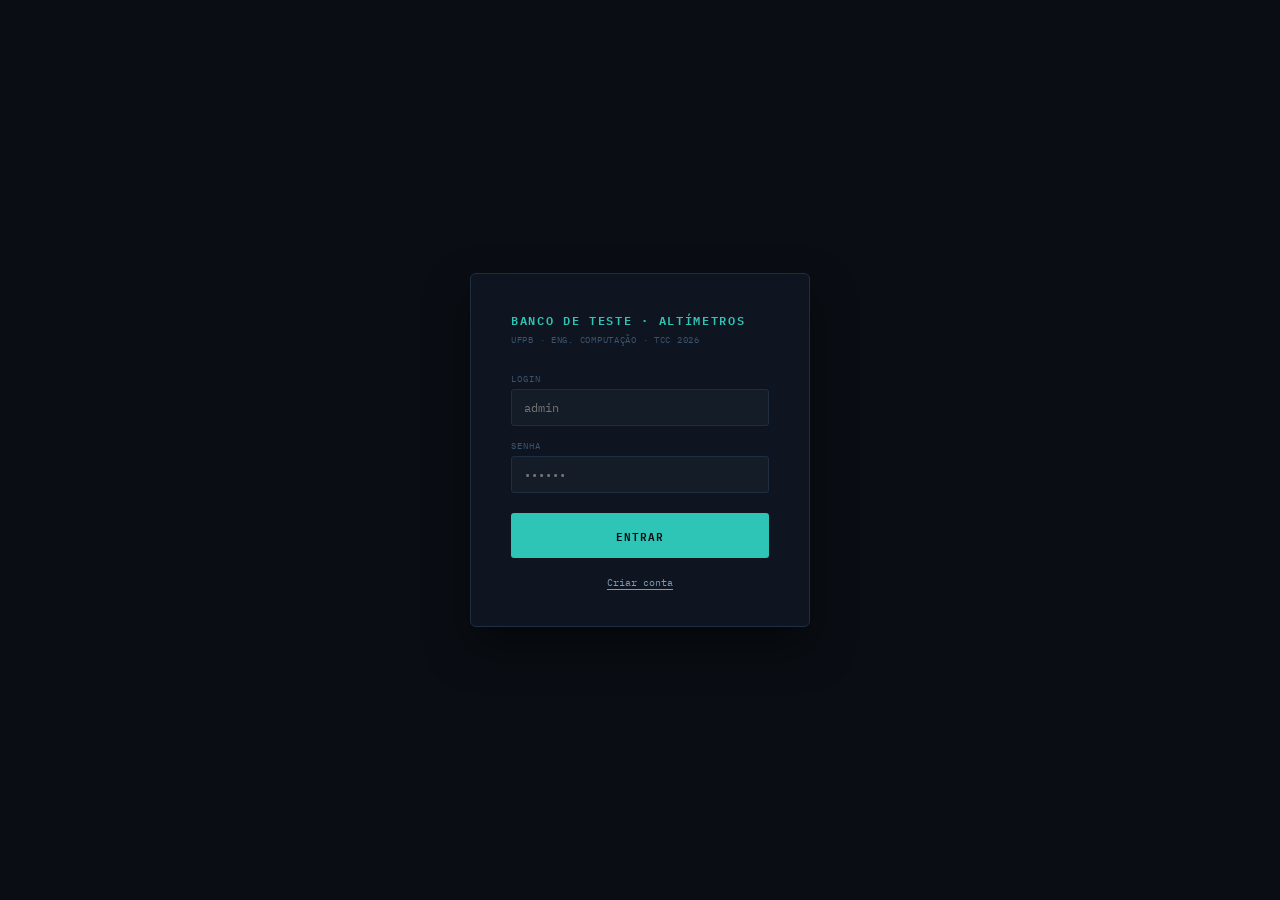
==== index.html @ 183536a8 "fix: ajustes de design no diagrama funcional" ====
<!DOCTYPE html>
<html lang="pt-BR">
<head>
<meta charset="UTF-8">
<meta name="viewport" content="width=device-width, initial-scale=1.0">
<title>Banco de Teste · Altímetros — UFPB TCC 2026</title>
<link href="https://fonts.googleapis.com/css2?family=IBM+Plex+Mono:wght@300;400;500;600&family=IBM+Plex+Sans:wght@300;400;500;600&display=swap" rel="stylesheet">
<link rel="stylesheet" href="css/app.css">
</head>
<body>

<div id="login-overlay" style="position:fixed;inset:0;z-index:9000;background:#0a0e14;display:flex;align-items:center;justify-content:center;">
  <div style="background:#0f1520;border:1px solid #1e2e42;border-radius:6px;padding:36px 40px;width:340px;box-shadow: 0 20px 40px rgba(0,0,0,0.5);">
    <div style="font-family:'IBM Plex Mono',monospace;font-size:12px;font-weight:600;letter-spacing:.14em;color:#2ec4b6;margin-bottom:4px;">BANCO DE TESTE · ALTÍMETROS</div>
    <div style="font-family:'IBM Plex Mono',monospace;font-size:9px;letter-spacing:.08em;color:#3a5470;margin-bottom:28px;">UFPB · ENG. COMPUTAÇÃO · TCC 2026</div>
    <div id="login-erro" style="display:none;background:rgba(230,57,70,.1);border:1px solid rgba(230,57,70,.4);border-radius:3px;padding:7px 10px;font-family:'IBM Plex Mono',monospace;font-size:10px;color:#e63946;margin-bottom:14px;"></div>
    <div style="margin-bottom:14px;">
      <label style="font-family:'IBM Plex Mono',monospace;font-size:9px;letter-spacing:.1em;color:#3a5470;text-transform:uppercase;display:block;margin-bottom:5px;">Login</label>
      <input id="login-input" type="text" placeholder="admin" style="width:100%;padding:10px 12px;background:#141c28;border:1px solid #1e2e42;border-radius:3px;color:#d4e3f0;font-family:'IBM Plex Mono',monospace;font-size:12px;outline:none;" onkeydown="if(event.key==='Enter')document.getElementById('senha-input').focus()">
    </div>
    <div style="margin-bottom:20px;">
      <label style="font-family:'IBM Plex Mono',monospace;font-size:9px;letter-spacing:.1em;color:#3a5470;text-transform:uppercase;display:block;margin-bottom:5px;">Senha</label>
      <input id="senha-input" type="password" placeholder="••••••" style="width:100%;padding:10px 12px;background:#141c28;border:1px solid #1e2e42;border-radius:3px;color:#d4e3f0;font-family:'IBM Plex Mono',monospace;font-size:12px;outline:none;" onkeydown="if(event.key==='Enter')fazerLogin()">
    </div>
    <button id="btn-login" onclick="typeof fazerLogin === 'function' && fazerLogin()" style="width:100%;padding:13px;background:#2ec4b6;border:none;border-radius:3px;color:#0a0e14;font-family:'IBM Plex Mono',monospace;font-size:11px;font-weight:600;letter-spacing:.1em;cursor:pointer;transition:transform .1s;">ENTRAR</button>
    <div style="margin-top:14px;text-align:center;">
      <span id="toggle-cad" onclick="toggleCadastro()" style="font-family:'IBM Plex Mono',monospace;font-size:10px;color:#7a9ab8;cursor:pointer;border-bottom:1px solid #7a9ab8;">Criar conta</span>
    </div>
    <div id="cadastro-extra" style="display:none;margin-top:16px;border-top:1px solid #1e2e42;padding-top:16px;">
      <label style="font-family:'IBM Plex Mono',monospace;font-size:9px;letter-spacing:.1em;color:#3a5470;text-transform:uppercase;display:block;margin-bottom:5px;">Nome completo</label>
      <input id="nome-input" type="text" placeholder="Seu nome" style="width:100%;padding:10px 12px;background:#141c28;border:1px solid #1e2e42;border-radius:3px;color:#d4e3f0;font-family:'IBM Plex Mono',monospace;font-size:12px;outline:none;">
    </div>
  </div>
</div>

<div id="topbar">
  <div class="tb-brand">
    <div class="title">BANCO DE TESTE · ALTÍMETROS</div>
    <div class="sub">UFPB · ENG. COMPUTAÇÃO · TCC 2026</div>
  </div>
  <div class="tb-stats">
    <div class="tb-stat"><span class="k">ALTITUDE</span><span class="v v-teal" id="h-alt">0.0 m</span></div>
    <div class="tb-stat"><span class="k">PRESSÃO</span><span class="v" id="h-pres">— hPa</span></div>
    <div class="tb-stat"><span class="k">P. REF.</span><span class="v" id="h-pref">— hPa</span></div>
    <div class="tb-stat"><span class="k">APOGEU MÁX.</span><span class="v v-amber" id="h-amax">0 m</span></div>
    <div class="tb-stat"><span class="k">TEMPO</span><span class="v" id="h-t">0.0 s</span></div>
    <div class="tb-stat"><span class="k">HARDWARE</span><span class="v" id="h-hw">—</span></div>
  </div>
  <div class="tb-right">
    <span id="user-label" style="font-family:var(--mono);font-size:11px;font-weight:500;color:var(--text1);"></span>
    <button onclick="typeof fazerLogout === 'function' && fazerLogout()" id="btn-logout" style="display:none;padding:4px 12px;background:transparent;border:1px solid var(--line2);border-radius:20px;color:var(--text2);font-family:var(--mono);font-size:10px;cursor:pointer;transition:all .2s;">Sair</button>
    <div class="conn-badge" id="cbadge"><div class="conn-dot"></div><span id="ctxt">OFFLINE</span></div>
    <div id="clock">--:--:--</div>
  </div>
</div>

<div class="tab-bar">
  <div class="tab active" id="tab-ensaio"    onclick="setTab('ensaio')">Ensaio</div>
  <div class="tab"        id="tab-historico" onclick="setTab('historico')">Histórico</div>
  <div class="tab"        id="tab-sistema"   onclick="setTab('sistema')">Sistema</div>
</div>

<div class="tab-pane active" id="pane-ensaio">
  <div id="app">

    <div class="panel">
      <div class="sec">
        <div class="stitle">Parâmetros do Ensaio</div>
        <div class="field-block">
          <label class="field-lbl" for="inp-nome">Nome do ensaio<span class="field-req">*</span></label>
          <input class="field-input" id="inp-nome" type="text" placeholder="Ex: Homologação Altímetro #001" maxlength="100">
        </div>
        <div class="field-block">
          <label class="field-lbl" for="inp-altimetro">Altímetro testado</label>
          <input class="field-input" id="inp-altimetro" type="text" placeholder="Ex: EasyMini SN-0042" maxlength="80">
        </div>
        <div class="field-block">
          <label class="field-lbl" for="inp-obs">Observações</label>
          <input class="field-input" id="inp-obs" type="text" placeholder="Ex: temperatura 28°C" maxlength="200">
        </div>
        <div class="param-block">
          <div class="param-head">
            <span class="nm">APOGEU ALVO</span>
            <span><span class="param-num" id="r-ap">700</span><span class="param-unit">m</span></span>
          </div>
          <input type="range" id="sl-ap" class="rc" min="100" max="2000" step="50" value="700" oninput="setApogeu(+this.value)">
          <div class="range-marks"><span>100 m</span><span>1000 m</span><span>2000 m</span></div>
        </div>
        <div class="param-block">
          <div class="param-head">
            <span class="nm">TEMPO DE SUBIDA</span>
            <span><span class="param-num g" id="r-ts">20</span><span class="param-unit">s</span></span>
          </div>
          <input type="range" id="sl-ts" class="rg" min="5" max="60" step="1" value="20" oninput="setTSubida(+this.value)">
          <div class="range-marks"><span>5 s</span><span>30 s</span><span>60 s</span></div>
        </div>
        <div class="param-block" style="margin-bottom:0">
          <div class="param-head">
            <span class="nm">POTÊNCIA DA BOMBA</span>
            <span><span class="param-num o" id="r-pot">50</span><span class="param-unit">%</span></span>
          </div>
          <input type="range" id="sl-pot" class="ra" min="0" max="100" step="5" value="50" oninput="setPotencia(+this.value)">
          <div class="range-marks"><span>0%</span><span>50% nom.</span><span>100%</span></div>
          <div class="pwm-row">
            <span class="pwm-label">PWM</span>
            <span class="pwm-val" id="r-pwm">200 · NOMINAL</span>
          </div>
        </div>
        <div class="valve-note">
          <div class="vn-hd">VÁLVULA FÍSICA — AJUSTE DE VELOCIDADE</div>
          <div class="vn-row"><span class="vna">+ Aberta</span><span class="vne">subida mais rápida</span></div>
          <div class="vn-row"><span class="vna">− Fechada</span><span class="vne">subida mais lenta</span></div>
        </div>
        <div class="ig">
          <div class="ic"><div class="k">REF. FOGUETE</div><div class="v c" id="i-ref">700 m / 18 s</div></div>
          <div class="ic"><div class="k">VEL. ESTIMADA</div><div class="v c" id="i-vel">35.0 m/s</div></div>
          <div class="ic"><div class="k">DEAD ZONE</div><div class="v">PWM ≤ 150</div></div>
          <div class="ic"><div class="k">PORTA</div><div class="v">/dev/ttyACM0</div></div>
        </div>
      </div>
      <div class="sec">
        <div class="stitle">Controle</div>
        <button class="btn-go" id="btn-go" onclick="cmdIniciar()"><span>INICIAR ENSAIO</span></button>
        <button class="btn-abort" onclick="cmdParar()">ABORTAR</button>
        <div class="fbadge f-idle" id="fbadge"><div class="fdot"></div><span id="ftxt">AGUARDANDO</span></div>
      </div>
      <div class="sec grow">
        <div class="stitle">Resultado do Ensaio</div>
        <div class="result-area">
          <div id="result-body">
            <div class="r-row"><span class="rk">Nenhum ensaio realizado.</span><span></span></div>
          </div>
          <button class="btn-csv"    id="btn-csv"    onclick="exportCSV()">↓ EXPORTAR CSV</button>
          <button class="btn-salvar" id="btn-salvar" onclick="salvarNoBanco()">↑ SALVAR NO BANCO</button>
          <div class="salvo-badge"   id="salvo-badge">✓ SALVO NO BANCO</div>
        </div>
      </div>
    </div>

    <div class="panel">
      <div class="center-top">
        <div class="altimeter-row">
          <svg width="112" height="112" viewBox="0 0 116 116" style="flex-shrink:0">
            <defs>
              <filter id="gc"><feGaussianBlur stdDeviation="2" result="b"/><feMerge><feMergeNode in="b"/><feMergeNode in="SourceGraphic"/></feMerge></filter>
              <filter id="ga"><feGaussianBlur stdDeviation="1.5" result="b"/><feMerge><feMergeNode in="b"/><feMergeNode in="SourceGraphic"/></feMerge></filter>
            </defs>
            <circle cx="58" cy="58" r="56" fill="#0a0e14" stroke="#1e2e42" stroke-width="1.5"/>
            <circle cx="58" cy="58" r="42" fill="none" stroke="#1e2e42" stroke-width="8" stroke-dasharray="220 38" stroke-dashoffset="38" transform="rotate(135 58 58)"/>
            <circle cx="58" cy="58" r="42" fill="none" stroke="var(--teal)" stroke-width="3" stroke-dasharray="0 258" stroke-dashoffset="38" transform="rotate(135 58 58)" id="alt-arc" filter="url(#gc)" style="transition:stroke-dasharray .5s ease"/>
            <line id="alt-needle" x1="58" y1="58" x2="58" y2="20" stroke="var(--amber)" stroke-width="2.2" stroke-linecap="round" filter="url(#ga)" transform="rotate(-135 58 58)" style="transition:transform .5s ease"/>
            <circle cx="58" cy="58" r="4" fill="var(--amber)" filter="url(#ga)"/>
            <text x="58" y="73" text-anchor="middle" font-family="'IBM Plex Mono',monospace" font-size="6" fill="var(--text2)" letter-spacing="1">ALT · m</text>
          </svg>
          <div class="live-readings">
            <div class="live-big"><span id="live-alt">0</span><span class="lu">m</span></div>
            <div class="live-sub">
              <div class="li"><div class="lik">PRESSÃO</div><div class="liv" id="live-pres">— hPa</div></div>
              <div class="li"><div class="lik">TEMPO</div><div class="liv" id="live-t">0.0 s</div></div>
              <div class="li"><div class="lik">VEL. INST.</div><div class="liv" id="live-vel">— m/s</div></div>
              <div class="li"><div class="lik">APOGEU MÁX.</div><div class="liv" style="color:var(--amber)" id="live-amax">0 m</div></div>
            </div>
            <div class="alt-bar">
              <div class="alt-bar-track"><div class="alt-bar-fill" id="alt-fill" style="width:0%"></div></div>
              <div class="alt-bar-labels"><span>0 m</span><span id="bar-alvo">— m</span></div>
            </div>
          </div>
        </div>
      </div>
      <div class="charts-area">
        <div class="chart-block">
          <div class="chart-block-hdr">
            <span class="chart-block-title">Altitude</span>
            <span class="chart-block-unit" style="color:var(--teal)">m</span>
          </div>
          <div class="chart-axes">
            <div class="axis-y" id="ay-alt"><span id="ay-alt-max">—</span><span id="ay-alt-mid">—</span><span>0</span></div>
            <div class="axis-x-wrap">
              <svg class="chart-svg" id="svg-alt" viewBox="0 0 700 80" preserveAspectRatio="none">
                <defs><linearGradient id="gr-alt" x1="0" y1="0" x2="0" y2="1"><stop offset="0%" stop-color="rgba(46,196,182,.25)"/><stop offset="100%" stop-color="rgba(46,196,182,0)"/></linearGradient></defs>
                <line x1="0" y1="40" x2="700" y2="40" stroke="#1e2e42" stroke-width="1"/>
                <polyline id="ref-line" fill="none" stroke="var(--amber)" stroke-width="1" stroke-dasharray="4 3" opacity=".5" points=""/>
                <polyline id="real-fill" fill="url(#gr-alt)" stroke="none" points=""/>
                <polyline id="real-line" fill="none" stroke="var(--teal)" stroke-width="2" points=""/>
                <g id="ap-rocket" transform="translate(-40,-40)" style="filter:drop-shadow(0 0 4px rgba(244,162,97,.6))">
                  <path d="M0,-9 C3,-9 5,-6 5,-2 L5,4 L0,7 L-5,4 L-5,-2 C-5,-6 -3,-9 0,-9 Z" fill="#f4a261"/>
                  <path d="M0,-9 L2.5,-5 L-2.5,-5 Z" fill="white" opacity=".75"/>
                  <path d="M5,1 L8,6 L5,5 Z" fill="#f4a261" opacity=".7"/>
                  <path d="M-5,1 L-8,6 L-5,5 Z" fill="#f4a261" opacity=".7"/>
                  <g id="rk-flame"><path d="M-2,7 Q0,13 2,7 Q0.5,10 0,12 Q-0.5,10 -2,7 Z" fill="#e63946"><animate attributeName="opacity" values="1;.3;1" dur=".28s" repeatCount="indefinite"/></path></g>
                </g>
              </svg>
              <div class="axis-x" id="ax-alt"><span>0s</span><span id="ax-alt-mid">—</span><span id="ax-alt-max">—</span></div>
            </div>
          </div>
        </div>
        <div class="chart-block">
          <div class="chart-block-hdr">
            <span class="chart-block-title">Velocidade</span>
            <span class="chart-block-unit" style="color:var(--green)">m/s</span>
          </div>
          <div class="chart-axes">
            <div class="axis-y" id="ay-vel"><span id="ay-vel-max">—</span><span id="ay-vel-mid">—</span><span>0</span></div>
            <div class="axis-x-wrap">
              <svg class="chart-svg" id="svg-vel" viewBox="0 0 700 80" preserveAspectRatio="none">
                <defs><linearGradient id="gr-vel" x1="0" y1="0" x2="0" y2="1"><stop offset="0%" stop-color="rgba(61,220,132,.2)"/><stop offset="100%" stop-color="rgba(61,220,132,0)"/></linearGradient></defs>
                <line x1="0" y1="40" x2="700" y2="40" stroke="#1e2e42" stroke-width="1"/>
                <polyline id="vel-fill" fill="url(#gr-vel)" stroke="none" points=""/>
                <polyline id="vel-line" fill="none" stroke="var(--green)" stroke-width="2" points=""/>
              </svg>
              <div class="axis-x" id="ax-vel"><span>0s</span><span id="ax-vel-mid">—</span><span id="ax-vel-max">—</span></div>
            </div>
          </div>
        </div>
        <div class="chart-block">
          <div class="chart-block-hdr">
            <span class="chart-block-title">Pressão</span>
            <span class="chart-block-unit" style="color:var(--violet)">hPa</span>
          </div>
          <div class="chart-axes">
            <div class="axis-y" id="ay-pres"><span id="ay-pres-max">—</span><span id="ay-pres-mid">—</span><span id="ay-pres-min">—</span></div>
            <div class="axis-x-wrap">
              <svg class="chart-svg" id="svg-pres" viewBox="0 0 700 80" preserveAspectRatio="none">
                <defs><linearGradient id="gr-pres" x1="0" y1="0" x2="0" y2="1"><stop offset="0%" stop-color="rgba(123,108,246,.2)"/><stop offset="100%" stop-color="rgba(123,108,246,0)"/></linearGradient></defs>
                <line x1="0" y1="40" x2="700" y2="40" stroke="#1e2e42" stroke-width="1"/>
                <polyline id="pres-fill" fill="url(#gr-pres)" stroke="none" points=""/>
                <polyline id="pres-line" fill="none" stroke="var(--violet)" stroke-width="2" points=""/>
              </svg>
              <div class="axis-x" id="ax-pres"><span>0s</span><span id="ax-pres-mid">—</span><span id="ax-pres-max">—</span></div>
            </div>
          </div>
        </div>
      </div>
    </div>

    <div class="panel">
      <div class="sec">
        <div class="stitle">Telemetria</div>
        <div class="gauge-grid">
          <div class="gcard"><div class="gk">ALT. ATUAL</div><div class="gv" style="color:var(--teal)" id="g-alt">0 m</div><div class="gb"><div class="gf" id="gf-alt" style="width:0%;background:var(--teal)"></div></div></div>
          <div class="gcard"><div class="gk">ALT. MÁX.</div><div class="gv" style="color:var(--amber)" id="g-amax">0 m</div><div class="gb"><div class="gf" id="gf-amax" style="width:0%;background:var(--amber)"></div></div></div>
          <div class="gcard"><div class="gk">PRESSÃO</div><div class="gv" id="g-pres" style="font-size:14px;color:var(--violet)">— hPa</div><div class="gb"><div class="gf" id="gf-pres" style="width:100%;background:var(--violet)"></div></div></div>
          <div class="gcard"><div class="gk">POTÊNCIA</div><div class="gv" style="color:var(--amber)" id="g-pot">50%</div><div class="gb"><div class="gf" id="gf-pot" style="width:50%;background:var(--amber)"></div></div></div>
        </div>
      </div>
      <div class="sec grow">
        <div class="stitle">Log do Sistema</div>
        <div class="log-scroll"><div id="log-body"></div></div>
      </div>
    </div>

  </div>
</div>
<div class="tab-pane" id="pane-historico">
  <div class="hist-layout">
    <div class="hist-list">
      <div class="sec" style="flex-shrink:0;display:flex;align-items:center;justify-content:space-between;padding:12px 14px;">
        <div class="stitle" style="margin:0;">Ensaios Realizados</div>
        <button class="btn-reload" onclick="typeof histCarregar === 'function' && histCarregar()">↻ Atualizar</button>
      </div>
      <div class="hist-scroll" id="hist-lista">
        <div class="hist-loading">Carregando...</div>
      </div>
    </div>
    <div class="hist-detail" id="hist-detalhe">
      <div class="hist-empty">← Selecione um ensaio</div>
    </div>
  </div>
</div>
<div class="tab-pane" id="pane-sistema">

  <div style="padding:16px 24px; border-bottom:1px solid var(--line); background:var(--bg1); display:flex; gap:16px; flex-wrap:wrap; align-items:center; flex-shrink:0; z-index:10; box-shadow: 0 4px 12px rgba(0,0,0,0.2);">
    <span style="font-family:var(--mono); font-size:11px; font-weight:600; letter-spacing:0.12em; color:var(--text2); margin-right:8px;">STATUS DO SISTEMA</span>
    <div class="sys-badge" id="sb-arduino"><span class="sys-dot"></span>ARDUINO UNO</div>
    <div class="sys-badge" id="sb-bomba"><span class="sys-dot"></span>BOMBA DC</div>
    <div class="sys-badge" id="sb-valvula"><span class="sys-dot"></span>SOLENOIDE</div>
    <div class="sys-badge" id="sb-bmp"><span class="sys-dot"></span>BMP180</div>
    <div class="sys-badge" id="sb-rele"><span class="sys-dot"></span>MÓDULO RELÉ</div>

    <div style="margin-left:auto; display:flex; gap:16px;">
      <div style="background:var(--bg2); border:1px solid var(--line); border-radius:6px; padding:8px 16px; text-align:center;">
        <div style="font-family:var(--mono); font-size:9px; letter-spacing:0.1em; color:var(--text2); margin-bottom:4px;">ALTITUDE CÂMARA</div>
        <div id="sys-alt-txt" style="font-family:var(--mono); font-size:24px; font-weight:600; color:var(--teal); line-height:1;">0 <span style="font-size:12px; color:var(--text2);">m</span></div>
      </div>
      <div style="background:var(--bg2); border:1px solid var(--line); border-radius:6px; padding:8px 24px; text-align:center; min-width:200px;">
        <div style="font-family:var(--mono); font-size:9px; letter-spacing:0.1em; color:var(--text2); margin-bottom:4px;">FASE DE TESTE</div>
        <div id="sys-fase-txt" style="font-family:var(--mono); font-size:16px; font-weight:600; letter-spacing:0.1em; color:var(--text2); line-height:1.2;">AGUARDANDO</div>
      </div>
    </div>
  </div>

  <div style="flex:1; position:relative; overflow:auto; background-color:var(--bg0); background-image: radial-gradient(var(--line) 1px, transparent 1px); background-size: 24px 24px; display:flex; align-items:center; justify-content:center; min-height: 640px;">

    <style>
      .hw-box {
        position:absolute;
        background:rgba(20, 28, 40, 0.9);
        backdrop-filter: blur(8px);
        border:1px solid var(--text2);
        border-radius:8px; padding:16px;
        transition:border-color 0.3s, box-shadow 0.3s, transform 0.2s;
        z-index:2; display:flex; flex-direction:column; align-items:center; justify-content:center; text-align:center;
      }
      .hw-box:hover { transform: translateY(-2px); z-index:10; box-shadow: 0 12px 28px rgba(0,0,0,0.5); }
      .hw-title { font-family:var(--mono); font-size:11px; letter-spacing:0.12em; font-weight:600; margin-bottom:8px; color:var(--text1); text-transform:uppercase; }
      .hw-sub { font-family:var(--mono); font-size:10px; color:var(--text2); margin-top:6px; }

      .wire { fill:none; stroke-width:3; stroke-linejoin:round; stroke-linecap:round; transition: stroke 0.3s, filter 0.3s, stroke-width 0.3s; }
      .wire-label { position:absolute; transform:translate(-50%, -50%); background:var(--bg1); border:1px solid var(--line2); padding:4px 10px; border-radius:12px; font-family:var(--mono); font-size:9px; font-weight:600; letter-spacing:0.1em; color:var(--text2); z-index:3; transition: all 0.3s; }

      @keyframes flowDash { to { stroke-dashoffset: -24; } }
      .flow-air { stroke: var(--teal); stroke-dasharray: 8 6; opacity: 0.35; }
      .flow-air.active { animation: flowDash 0.5s linear infinite; stroke-width: 4; opacity: 1; filter: drop-shadow(0 0 6px var(--teal)); }
      .flow-air.active + .wire-label { color: var(--teal); border-color: var(--teal); box-shadow: 0 0 10px rgba(46,196,182,0.3); }

      .flow-pwm { stroke: var(--amber); stroke-dasharray: 6 6; opacity: 0.35; }
      .flow-pwm.active { animation: flowDash 0.3s linear infinite; stroke-width: 4; opacity: 1; filter: drop-shadow(0 0 6px var(--amber)); }
      .flow-pwm.active + .wire-label { color: var(--amber); border-color: var(--amber); box-shadow: 0 0 10px rgba(244,162,97,0.3); }

      .flow-signal { stroke: var(--red); stroke-dasharray: 10 6; opacity: 0.35; }
      .flow-signal.active { stroke-width: 4; opacity: 1; filter: drop-shadow(0 0 6px var(--red)); }
      .flow-signal.active + .wire-label { color: var(--red); border-color: var(--red); box-shadow: 0 0 10px rgba(230,57,70,0.3); }

      .flow-i2c { stroke: var(--teal); stroke-dasharray: 3 6; opacity: 0.5; }
      .flow-i2c.active { animation: flowDash 1s linear infinite; opacity: 1; filter: drop-shadow(0 0 4px rgba(46,196,182,0.6)); }

      .flow-power { stroke: var(--violet); opacity: 0.4; }
      .flow-power.active { opacity: 1; filter: drop-shadow(0 0 8px var(--violet)); stroke-width: 3.5; }
      .flow-power.active + .wire-label { color: var(--text0); border-color: var(--violet); background: rgba(123,108,246,0.15); }

      .flow-5v { stroke: #e63946; stroke-dasharray: 4 4; opacity: 0.6; }
      .flow-5v.active { opacity: 1; filter: drop-shadow(0 0 6px rgba(230,57,70,0.8)); }

      .flow-usb { stroke: #7a9ab8; stroke-dasharray: 6 4; opacity: 0.6; }
      .flow-usb.active { animation: flowDash 1s linear infinite; opacity: 1; filter: drop-shadow(0 0 6px rgba(122,154,184,0.6)); }
    </style>

    <div style="width: 1024px; height: 640px; position:relative; flex-shrink:0;">

      <svg style="position:absolute; inset:0; width:100%; height:100%; z-index:1;" viewBox="0 0 1024 640">

        <path class="wire flow-air" id="wire-ar-bomba-vreg" d="M 220 115 L 420 115"/>
        <path class="wire flow-air" id="wire-ar-vreg-camara" d="M 560 115 L 740 115"/>
        <path class="wire flow-air" id="wire-ar-sol-camara" d="M 860 260 L 860 460" style="stroke:var(--red); stroke-dasharray:8 6; opacity:0.4;"/>

        <path class="wire flow-usb active" id="wire-usb" d="M 220 340 L 280 340"/>
        <path class="wire flow-i2c active" id="wire-i2c" d="M 740 220 L 460 220"/>
        <path class="wire flow-signal active" id="wire-ard-ms-ctrl" d="M 460 340 L 520 340" style="stroke:var(--text1);"/>
        <path class="wire flow-signal" id="wire-digital" d="M 370 400 L 370 460"/>

        <path class="wire flow-pwm" id="wire-pwm" d="M 600 280 L 600 190 L 130 190 L 130 170"/>

        <path class="wire flow-5v active" id="wire-5v-ard" d="M 430 400 L 430 430 L 580 430 L 580 400 M 430 430 L 320 430 L 320 460"/>

        <path class="wire flow-power active" id="wire-12v-ms" d="M 220 530 L 660 530 L 660 400"/>
        <path class="wire flow-power active" id="wire-12v-rele" d="M 220 500 L 280 500"/>
        <path class="wire flow-power" id="wire-12v-sol" d="M 460 515 L 740 515" style="stroke:var(--violet); opacity:0.4;"/>

      </svg>

      <div class="wire-label" style="left: 320px; top: 115px;">AR (VÁCUO)</div>
      <div class="wire-label" style="left: 650px; top: 115px;">AR (VÁCUO)</div>
      <div class="wire-label" style="left: 860px; top: 360px; color:var(--red); border-color:var(--red);">ESCAPE (ATM)</div>

      <div class="wire-label" style="left: 250px; top: 340px; color:#7a9ab8; border-color:#7a9ab8;">USB (TELEMETRIA)</div>
      <div class="wire-label" style="left: 600px; top: 220px; color:var(--teal); border-color:var(--teal);">I2C (SDA/SCL)</div>
      <div class="wire-label" style="left: 490px; top: 340px; color:var(--text1); border-color:var(--text1);">CTRL MS</div>
      <div class="wire-label" style="left: 370px; top: 430px; color:var(--red); border-color:var(--red);">PINO 2 (SINAL)</div>

      <div class="wire-label" style="left: 365px; top: 190px; color:var(--amber); border-color:var(--amber);">PWM (M1)</div>

      <div class="wire-label" style="left: 450px; top: 430px; color:#e63946; border-color:#e63946;">5V (LÓGICA)</div>
      <div class="wire-label" style="left: 440px; top: 530px; color:var(--violet); border-color:var(--violet);">12V (FORÇA MS)</div>
      <div class="wire-label" style="left: 250px; top: 500px; color:var(--violet); border-color:var(--violet);">12V</div>
      <div class="wire-label" style="left: 600px; top: 515px; color:var(--violet); border-color:var(--violet);">12V CHAVEADO</div>

      <div class="hw-box" id="hw-pc" style="left:40px; top:280px; width:180px; height:120px; border-color:#7a9ab8;">
        <div class="hw-title" style="color:#7a9ab8; font-size:12px;">ESTAÇÃO DE CONTROLE</div>
        <svg viewBox="0 0 24 24" style="width:40px; height:40px; fill:none; stroke:#7a9ab8; stroke-width:1.5; stroke-linecap:round; stroke-linejoin:round; margin:6px 0;">
          <rect x="2" y="3" width="20" height="14" rx="2" ry="2"></rect>
          <line x1="8" y1="21" x2="16" y2="21"></line>
          <line x1="12" y1="17" x2="12" y2="21"></line>
        </svg>
        <div class="hw-sub" style="color:var(--text1);">Script Python</div>
      </div>

      <div class="hw-box" id="hw-bomba" style="left:40px; top:60px; width:180px; height:110px;">
        <div class="hw-title">BOMBA DE VÁCUO</div>
        <svg viewBox="0 0 50 50" style="width:48px; height:48px; margin-bottom:4px;">
          <circle cx="25" cy="25" r="23" fill="var(--bg0)" stroke="var(--text2)" stroke-width="2"/>
          <g id="helice" style="transform-origin:25px 25px;">
            <line x1="25" y1="8" x2="25" y2="25" stroke="var(--text1)" stroke-width="4" stroke-linecap="round"/>
            <line x1="10" y1="33" x2="25" y2="25" stroke="var(--text1)" stroke-width="4" stroke-linecap="round"/>
            <line x1="40" y1="33" x2="25" y2="25" stroke="var(--text1)" stroke-width="4" stroke-linecap="round"/>
          </g>
          <circle cx="25" cy="25" r="4" fill="var(--text1)" />
        </svg>
        <div class="hw-sub">Motor DC 12V</div>
      </div>

      <div class="hw-box" style="left:420px; top:85px; width:140px; height:60px; padding:10px; border-radius:30px; box-shadow: 0 4px 10px rgba(0,0,0,0.3);">
        <div class="hw-title" style="margin:0; font-size:11px;">VÁLV. AGULHA</div>
        <div class="hw-sub" style="margin-top:2px;">Restritor de Fluxo</div>
      </div>

      <div class="hw-box" id="hw-camara" style="left:740px; top:60px; width:240px; height:200px; border-color:var(--teal); justify-content: flex-start; padding-top:24px;">
        <div class="hw-title" style="color:var(--teal); font-size:13px;">CÂMARA DE PRESSÃO</div>
        <div style="width:190px; height:50px; border:1px dashed rgba(46,196,182,.4); border-radius:6px; display:flex; align-items:center; justify-content:center; margin: 16px 0;">
          <span style="font-family:var(--mono); font-size:10px; letter-spacing: 0.1em; color:rgba(46,196,182,.6);">AMBIENTE SIMULADO</span>
        </div>
        <div class="hw-box" id="hw-bmp" style="position:absolute; bottom:16px; left:20px; padding:10px 14px; border-color:var(--teal); width:auto; border-radius:6px; box-shadow:none;">
          <div style="font-family:var(--mono); font-size:12px; color:var(--text0); font-weight:600; letter-spacing: 0.1em;">BMP180</div>
          <div class="hw-sub">Afixado na tampa</div>
        </div>
      </div>

      <div class="hw-box" id="hw-ard" style="left:280px; top:280px; width:180px; height:120px; border-color:var(--green);">
        <div class="hw-title" style="color:var(--green); font-size:12px;">ARDUINO UNO</div>
        <div style="display:flex; gap:12px; align-items:center; margin:10px 0;">
          <div style="width:40px; height:30px; background:var(--bg0); border:1px solid var(--line2); border-radius:4px; display:flex; align-items:center; justify-content:center;">
            <div style="width:20px; height:12px; background:var(--line2); border-radius:2px;"></div>
          </div>
          <div style="display:flex; flex-direction:column; gap:6px;">
            <div style="display:flex; gap:6px;">
              <div id="ard-led-pwr" style="width:8px; height:8px; border-radius:50%; background:#2a9d5c; box-shadow: 0 0 6px #2a9d5c;"></div>
              <div id="ard-led-13"  style="width:8px; height:8px; border-radius:50%; background:var(--line2);"></div>
            </div>
            <div style="width:45px; height:5px; background:var(--line2); border-radius:2px;"></div>
            <div style="width:25px; height:5px; background:var(--line2); border-radius:2px;"></div>
          </div>
        </div>
        <div class="hw-sub">Cérebro Lógico (ATmega328P)</div>
      </div>

      <div class="hw-box" id="hw-ms" style="left:520px; top:280px; width:160px; height:120px; border-color:var(--amber);">
        <div class="hw-title" style="color:var(--amber); font-size:12px;">MOTOR SHIELD</div>
        <div style="display:grid; grid-template-columns:1fr 1fr; gap:8px; margin:10px 0;">
          <div style="background:var(--bg0); border:1px solid var(--line2); border-radius:4px; height:26px; display:flex; align-items:center; justify-content:center;">
            <span style="font-family:var(--mono); font-size:10px; font-weight:600; color:var(--amber);">M1</span>
          </div>
          <div style="background:var(--bg0); border:1px solid var(--line2); border-radius:4px; height:26px; display:flex; align-items:center; justify-content:center;">
            <span style="font-family:var(--mono); font-size:10px; color:var(--text2);">M2</span>
          </div>
        </div>
        <div class="hw-sub">AFMotor (Encaixado)</div>
      </div>

      <div class="hw-box" id="hw-fonte" style="left:40px; top:460px; width:180px; height:110px; border-color:var(--violet);">
        <div class="hw-title" style="color:var(--violet);">FONTE CHAVEADA</div>
        <div style="font-family:var(--mono); font-size:38px; font-weight:600; color:var(--violet); line-height:1; margin:8px 0;">12V</div>
        <div class="hw-sub" style="color:var(--text1);">Potência e GND Comum</div>
      </div>

      <div class="hw-box" id="hw-rele" style="left:280px; top:460px; width:180px; height:110px;">
        <div class="hw-title" style="color:var(--red);">MÓDULO RELÉ</div>
        <div style="display:flex; gap:12px; align-items:center; margin:12px 0;">
          <div style="width:44px; height:28px; background:var(--bg0); border:1px solid var(--line2); border-radius:4px;"></div>
          <div style="display:flex; flex-direction:column; gap:6px;">
            <div style="width:30px; height:6px; background:var(--line2); border-radius:2px;"></div>
            <div id="rele-contato" style="width:30px; height:6px; background:var(--line2); border-radius:2px; transition:background .3s;"></div>
          </div>
        </div>
        <div class="hw-sub">Sinal Active-Low</div>
      </div>

      <div class="hw-box" id="hw-vsol" style="left:740px; top:460px; width:240px; height:110px;">
        <div class="hw-title" style="color:var(--red);">VÁLVULA SOLENOIDE</div>
        <div style="display:flex; gap:12px; align-items:center; margin:10px 0;">
          <div style="width:66px; height:54px; background:var(--bg0); border:1px solid var(--line2); border-radius:6px; display:flex; flex-direction:column; justify-content:space-around; padding:8px;">
            <div style="height:3px; background:var(--line2); border-radius:2px;"></div>
            <div style="height:3px; background:var(--line2); border-radius:2px;"></div>
            <div style="height:3px; background:var(--line2); border-radius:2px;"></div>
          </div>
          <div id="vsol-embolo" style="width:36px; height:22px; background:var(--line2); border:1px solid var(--text2); border-radius:3px; transition:transform .3s, background .3s;"></div>
        </div>
        <div class="hw-sub">Normalmente Fechada (NF)</div>
      </div>

    </div>
  </div>

  <div style="border-top:1px solid var(--line);background:var(--bg1);padding:14px 28px;display:flex;gap:24px;flex-wrap:wrap;flex-shrink:0;align-items:center;">
    <span style="font-family:var(--mono);font-size:11px;font-weight:600;letter-spacing:.1em;color:var(--text1);">SINALIZAÇÃO DA PLANTA</span>

    <span style="display:flex;align-items:center;gap:8px;font-family:var(--mono);font-size:10px;color:var(--text2);">
      <span style="display:inline-block;width:24px;height:4px;background:var(--teal);border-radius:2px;"></span> Fluxo de Ar (Vácuo)
    </span>
    <span style="display:flex;align-items:center;gap:8px;font-family:var(--mono);font-size:10px;color:var(--text2);">
      <span style="display:inline-block;width:24px;height:3px;background:repeating-linear-gradient(to right,var(--amber) 0,var(--amber) 4px,transparent 4px,transparent 8px);"></span> Sinal PWM
    </span>
    <span style="display:flex;align-items:center;gap:8px;font-family:var(--mono);font-size:10px;color:var(--text2);">
      <span style="display:inline-block;width:24px;height:3px;background:repeating-linear-gradient(to right,var(--red) 0,var(--red) 5px,transparent 5px,transparent 9px);"></span> Digital Lógico
    </span>
    <span style="display:flex;align-items:center;gap:8px;font-family:var(--mono);font-size:10px;color:var(--text2);">
      <span style="display:inline-block;width:24px;height:3px;background:var(--violet);opacity:.8;"></span> Energia 12V
    </span>
    <span style="display:flex;align-items:center;gap:8px;font-family:var(--mono);font-size:10px;color:var(--text2);">
      <span style="display:inline-block;width:24px;height:3px;background:repeating-linear-gradient(to right,#e63946 0,#e63946 4px,transparent 4px,transparent 8px);opacity:.8;"></span> Saída 5V Arduino
    </span>

    <span style="margin-left:auto;font-family:var(--mono);font-size:10px;color:var(--text2); letter-spacing: 0.1em;">TCC ENGENHARIA DE COMPUTAÇÃO 2026</span>
  </div>
</div>
<div id="toast"></div>

<script src="js/state.js"></script>
<script src="js/ws.js"></script>
<script src="js/charts.js"></script>
<script src="js/historico.js"></script>
<script src="js/sistema.js"></script>
<script src="js/auth.js"></script>
<script>
  // Script de inicialização local
  function setTab(nome) {
    document.querySelectorAll('.tab').forEach(t => t.classList.remove('active'));
    document.querySelectorAll('.tab-pane').forEach(p => p.classList.remove('active'));
    document.getElementById('tab-' + nome).classList.add('active');
    document.getElementById('pane-' + nome).classList.add('active');
    if (nome === 'historico' && typeof histCarregar === 'function') histCarregar();
  }

  window.addEventListener('DOMContentLoaded', () => {
    if(typeof setApogeu === 'function') {
      setApogeu(700); setTSubida(20); setPotencia(50);
      document.getElementById('sl-ap').style.setProperty('--f',((700-100)/(2000-100)*100).toFixed(1)+'%');
      if (typeof drawRef === 'function') drawRef();

      // Chamamos as funções do módulo sistema.js
      if (typeof atualizarDiagrama === 'function') atualizarDiagrama('idle');
      if (typeof addLog === 'function') {
        addLog('Interface inicializada.','ok');
        addLog('Conectando ao backend em produção...','warn');
      }
      if (typeof connectWS === 'function') connectWS();
    }
  });
</script>
</body>
</html>
---- css/app.css ----
/* ── TOKENS ─────────────────────────────────────────────────── */
:root {
  /* Paleta: cinza petróleo + verde teal técnico */
  --bg0: #0a0e14;
  --bg1: #0f1520;
  --bg2: #141c28;
  --bg3: #1a2535;
  --line: #1e2e42;
  --line2: #263648;

  --teal:  #2ec4b6;
  --teal2: #1a9e92;
  --teal-d: rgba(46,196,182,.08);
  --green: #3ddc84;
  --green-d: rgba(61,220,132,.08);
  --amber: #f4a261;
  --amber-d: rgba(244,162,97,.08);
  --red:   #e63946;
  --red-d: rgba(230,57,70,.08);
  --violet:#7b6cf6;

  --text0: #d4e3f0;
  --text1: #7a9ab8;
  --text2: #3a5470;

  --mono: 'IBM Plex Mono', monospace;
  --sans: 'IBM Plex Sans', sans-serif;
}

*, *::before, *::after { margin:0; padding:0; box-sizing:border-box; }
html, body {
  height: 100%;
  background: var(--bg0);
  color: var(--text0);
  font-family: var(--sans);
  font-size: 14px;
  overflow: hidden;        /* desktop: layout fixo */
  -webkit-font-smoothing: antialiased;
}
/* tela muito pequena: permite rolar */
@media (max-height: 600px) {
  html, body { overflow-y: auto; height: auto; }
  #app { height: auto; min-height: 400px; }
}

/* ── TOPBAR ─────────────────────────────────────────────────── */
#topbar {
  height: 54px;
  background: var(--bg1);
  border-bottom: 2px solid var(--line);
  display: flex;
  align-items: center;
  padding: 0 20px;
  flex-shrink: 0;
  gap: 0;
}
.tb-brand { padding-right: 20px; border-right: 1px solid var(--line); margin-right: 0; }
.tb-brand .title {
  font-family: var(--mono);
  font-size: 12px;
  font-weight: 600;
  letter-spacing: .12em;
  color: var(--teal);
}
.tb-brand .sub {
  font-family: var(--mono);
  font-size: 9px;
  letter-spacing: .08em;
  color: var(--text2);
  margin-top: 2px;
}
.tb-stats { display: flex; flex: 1; overflow: hidden; }
.tb-stat {
  padding: 0 16px;
  border-right: 1px solid var(--line);
  display: flex;
  flex-direction: column;
  justify-content: center;
  height: 54px;
  flex-shrink: 0;
}
.tb-stat .k {
  font-family: var(--mono);
  font-size: 9px;
  letter-spacing: .1em;
  color: var(--text2);
  text-transform: uppercase;
}
.tb-stat .v {
  font-family: var(--mono);
  font-size: 13px;
  font-weight: 500;
  margin-top: 2px;
  color: var(--text1);
  transition: color .3s;
}
.v-teal  { color: var(--teal)  !important; }
.v-green { color: var(--green) !important; }
.v-amber { color: var(--amber) !important; }
.v-red   { color: var(--red)   !important; }

.tb-right { margin-left: auto; display: flex; align-items: center; gap: 14px; padding-left: 16px; }
.conn-badge {
  display: flex; align-items: center; gap: 6px;
  padding: 4px 12px;
  border: 1px solid var(--line2);
  border-radius: 20px;
  font-family: var(--mono);
  font-size: 10px;
  letter-spacing: .08em;
  color: var(--text2);
  transition: all .3s;
}
.conn-badge.on { border-color: rgba(61,220,132,.4); color: var(--green); background: var(--green-d); }
.conn-dot { width: 7px; height: 7px; border-radius: 50%; background: var(--text2); transition: background .3s; }
.conn-badge.on .conn-dot { background: var(--green); animation: blink 2s infinite; }
@keyframes blink { 0%,100%{opacity:1} 50%{opacity:.3} }
#clock { font-family: var(--mono); font-size: 13px; color: var(--text2); letter-spacing: .06em; }

/* ── NAV TABS ────────────────────────────────────────────────── */
.tab-bar {
  height: 44px;
  display: flex;
  background: var(--bg1);
  border-bottom: 1px solid var(--line);
  padding: 0 20px;
  gap: 4px;
  flex-shrink: 0;
  align-items: flex-end;
}
.tab {
  padding: 8px 22px 9px;
  font-family: var(--mono);
  font-size: 12px;
  font-weight: 500;
  letter-spacing: .08em;
  color: var(--text2);
  cursor: pointer;
  border-bottom: 2px solid transparent;
  transition: color .15s, border-color .15s;
  text-transform: uppercase;
}
.tab:hover { color: var(--text1); }
.tab.active { color: var(--teal); border-bottom-color: var(--teal); }

.tab-pane { display: none; flex-direction: column; overflow: hidden; }
.tab-pane.active {
  display: flex;
  flex: 1;
  min-height: 0;
  background: var(--bg0);
}

/* ── LAYOUT DESKTOP ─────────────────────────────────────────── */
#app {
  height: calc(100vh - 98px); /* topbar 54 + tabbar 44 */
  display: grid;
  grid-template-columns: 300px 1fr 240px;
  gap: 1px;
  background: var(--line);
}
.panel { background: var(--bg1); display: flex; flex-direction: column; overflow: hidden; }
/* painel esquerdo: scroll quando altura insuficiente */
#app > .panel:first-child { overflow-y: auto; }
.sec { padding: 14px 16px; border-bottom: 1px solid var(--line); flex-shrink: 0; }
.sec.grow { flex: 1; overflow: hidden; display: flex; flex-direction: column; min-height: 120px; }
.stitle {
  font-family: var(--mono);
  font-size: 9px;
  letter-spacing: .12em;
  color: var(--text2);
  text-transform: uppercase;
  margin-bottom: 13px;
  display: flex;
  align-items: center;
  gap: 8px;
}
.stitle::before {
  content: '';
  display: block;
  width: 2px; height: 10px;
  background: var(--teal);
  border-radius: 1px;
  flex-shrink: 0;
}

/* ── SLIDERS ─────────────────────────────────────────────────── */
input[type=range] {
  -webkit-appearance: none; appearance: none;
  width: 100%; height: 2px;
  background: var(--line2);
  border-radius: 1px; outline: none; cursor: pointer;
}
input[type=range].rc { background: linear-gradient(90deg, var(--teal)  var(--f,0%), var(--line2) var(--f,0%)); }
input[type=range].ra { background: linear-gradient(90deg, var(--amber) var(--f,0%), var(--line2) var(--f,0%)); }
input[type=range].rg { background: linear-gradient(90deg, var(--green) var(--f,0%), var(--line2) var(--f,0%)); }
input[type=range]::-webkit-slider-thumb {
  -webkit-appearance: none;
  width: 14px; height: 14px;
  border-radius: 50%;
  background: var(--bg1);
  border: 2px solid var(--teal);
  cursor: pointer;
  transition: transform .15s;
}
input[type=range].ra::-webkit-slider-thumb { border-color: var(--amber); }
input[type=range].rg::-webkit-slider-thumb { border-color: var(--green); }
input[type=range]::-webkit-slider-thumb:hover { transform: scale(1.3); }
.range-marks { display: flex; justify-content: space-between; margin-top: 4px; }
.range-marks span { font-family: var(--mono); font-size: 9px; color: var(--text2); }

/* param block */
.param-block { margin-bottom: 15px; }
.param-head {
  display: flex;
  justify-content: space-between;
  align-items: baseline;
  margin-bottom: 7px;
}
.param-head .nm { font-family: var(--mono); font-size: 9px; letter-spacing: .08em; color: var(--text2); }
.param-num { font-family: var(--mono); font-size: 32px; font-weight: 600; letter-spacing: -.02em; color: var(--teal); }
.param-num.o { color: var(--amber); }
.param-num.g { color: var(--green); }
.param-unit { font-family: var(--mono); font-size: 13px; color: var(--text2); margin-left: 3px; }

/* PWM ticks */
.pwm-row { display: flex; justify-content: space-between; align-items: center; margin-top: 5px; }
.pwm-label { font-family: var(--mono); font-size: 9px; color: var(--text2); }
.pwm-val { font-family: var(--mono); font-size: 11px; color: var(--amber); }

/* info grid */
.ig {
  display: grid; grid-template-columns: 1fr 1fr;
  gap: 1px; background: var(--line);
  border: 1px solid var(--line);
  border-radius: 3px; overflow: hidden;
  margin-top: 12px;
}
.ic { background: var(--bg2); padding: 7px 9px; }
.ic .k { font-family: var(--mono); font-size: 8px; letter-spacing: .1em; color: var(--text2); text-transform: uppercase; }
.ic .v { font-family: var(--mono); font-size: 11px; color: var(--text0); margin-top: 3px; }
.ic .v.c { color: var(--teal); }

/* valve note */
.valve-note {
  margin-top: 11px; padding: 8px 10px;
  background: var(--bg2);
  border: 1px solid var(--line2);
  border-left: 2px solid var(--amber);
  border-radius: 2px;
}
.valve-note .vn-hd { font-family: var(--mono); font-size: 8px; letter-spacing: .1em; color: var(--amber); margin-bottom: 5px; }
.vn-row { display: flex; justify-content: space-between; font-family: var(--mono); font-size: 10px; padding: 2px 0; }
.vna { color: var(--text1); } .vne { color: var(--text1); }

/* ── BOTÕES ──────────────────────────────────────────────────── */
.btn-go {
  width: 100%; padding: 13px;
  background: transparent;
  border: 1px solid var(--green);
  border-radius: 3px;
  color: var(--green);
  font-family: var(--mono);
  font-size: 11px; font-weight: 600;
  letter-spacing: .12em;
  cursor: pointer;
  position: relative; overflow: hidden;
  transition: all .2s;
}
.btn-go::before {
  content: ''; position: absolute; inset: 0;
  background: var(--green-d);
  transform: scaleX(0); transform-origin: left;
  transition: transform .25s;
}
.btn-go:hover::before { transform: scaleX(1); }
.btn-go:active { transform: scale(.99); }
.btn-go:disabled { border-color: var(--line2); color: var(--text2); cursor: not-allowed; }
.btn-go:disabled::before { display: none; }
.btn-go span { position: relative; z-index: 1; }

.btn-abort {
  width: 100%; padding: 8px; margin-top: 6px;
  background: transparent;
  border: 1px solid rgba(230,57,70,.25);
  border-radius: 3px;
  color: rgba(230,57,70,.45);
  font-family: var(--mono);
  font-size: 10px; font-weight: 600;
  letter-spacing: .1em;
  cursor: pointer; transition: all .2s;
}
.btn-abort:hover { border-color: var(--red); color: var(--red); background: var(--red-d); }

/* fase badge */
.fbadge {
  display: inline-flex; align-items: center; gap: 6px;
  padding: 4px 10px;
  border-radius: 3px;
  font-family: var(--mono);
  font-size: 10px; font-weight: 500;
  letter-spacing: .1em;
  border: 1px solid; transition: all .3s;
  margin-top: 9px; text-transform: uppercase;
}
.fdot { width: 5px; height: 5px; border-radius: 50%; background: currentColor; }
.f-idle  { color: var(--text2); border-color: var(--line2); }
.f-cal   { color: var(--amber); border-color: rgba(244,162,97,.35); background: var(--amber-d); }
.f-sub   { color: var(--green); border-color: rgba(61,220,132,.35); background: var(--green-d); }
.f-desc  { color: var(--teal);  border-color: rgba(46,196,182,.35); background: var(--teal-d); }
.f-ok    { color: var(--green); border-color: rgba(61,220,132,.35); background: var(--green-d); }
.f-err   { color: var(--red);   border-color: rgba(230,57,70,.35);  background: var(--red-d); }
.f-sub .fdot, .f-cal .fdot { animation: blink 1s infinite; }

/* ── RESULTADO ───────────────────────────────────────────────── */
.result-area { flex: 1; overflow-y: auto; min-height: 0; padding-right: 2px; }

.apogeu-destaque {
  text-align: center; padding: 14px 0 12px;
  border-bottom: 1px solid var(--line); margin-bottom: 12px;
}
.apogeu-num {
  font-family: var(--mono); font-size: 52px; font-weight: 600;
  line-height: 1; letter-spacing: -.02em;
}
.apogeu-num.g { color: var(--green); }
.apogeu-num.a { color: var(--amber); }
.apogeu-num.r { color: var(--red); }
.apogeu-label { font-family: var(--mono); font-size: 9px; letter-spacing: .12em; color: var(--text2); margin-top: 4px; }
.erro-badge {
  display: inline-block; margin-top: 7px; padding: 3px 12px;
  border-radius: 2px; font-family: var(--mono);
  font-size: 12px; font-weight: 600; border: 1px solid;
}
.erro-badge.g { color: var(--green); border-color: rgba(61,220,132,.4); background: var(--green-d); }
.erro-badge.a { color: var(--amber); border-color: rgba(244,162,97,.4); background: var(--amber-d); }
.erro-badge.r { color: var(--red);   border-color: rgba(230,57,70,.4);  background: var(--red-d); }

.r-sec { margin-bottom: 10px; }
.r-sec-title {
  font-family: var(--mono); font-size: 8px; letter-spacing: .12em;
  color: var(--text2); margin-bottom: 5px;
  padding-bottom: 4px; border-bottom: 1px solid var(--line);
}
.r-row {
  display: flex; justify-content: space-between; align-items: baseline;
  padding: 4px 0; border-bottom: 1px solid rgba(30,46,66,.5);
  font-family: var(--mono); font-size: 11px;
}
.r-row:last-child { border: none; }
.rk { color: var(--text2); } .rv { color: var(--text0); }
.rv.g { color: var(--green); } .rv.c { color: var(--teal); }
.rv.a { color: var(--amber); } .rv.r { color: var(--red); }

.btn-csv, .btn-salvar {
  width: 100%; padding: 8px; margin-top: 6px;
  background: transparent; border-radius: 2px;
  font-family: var(--mono); font-size: 10px;
  font-weight: 600; letter-spacing: .1em;
  cursor: pointer; transition: all .2s; display: none;
}
.btn-csv    { border: 1px solid rgba(46,196,182,.3); color: var(--teal); }
.btn-csv:hover    { background: var(--teal-d); border-color: var(--teal); }
.btn-salvar { border: 1px solid rgba(61,220,132,.3); color: var(--green); }
.btn-salvar:hover { background: var(--green-d); border-color: var(--green); }
.btn-salvar:disabled { opacity: .5; cursor: not-allowed; }
.salvo-badge {
  display: none; text-align: center; margin-top: 6px; padding: 7px;
  font-family: var(--mono); font-size: 10px; letter-spacing: .1em;
  color: var(--green); border: 1px solid rgba(61,220,132,.3); border-radius: 2px;
}

/* ── CENTRO — LIVE ───────────────────────────────────────────── */
.center-top { padding: 16px 20px 13px; border-bottom: 1px solid var(--line); flex-shrink: 0; }
.altimeter-row { display: flex; align-items: center; gap: 22px; }
.live-readings { flex: 1; }
.live-big {
  font-family: var(--mono); font-size: 56px; font-weight: 600;
  color: var(--teal); line-height: 1; letter-spacing: -.02em;
}
.live-big .lu { font-size: 18px; color: var(--text2); margin-left: 3px; }
.live-sub {
  display: grid; grid-template-columns: repeat(4,1fr);
  gap: 8px; margin-top: 10px;
}
.li .lik { font-family: var(--mono); font-size: 9px; letter-spacing: .1em; color: var(--text2); }
.li .liv { font-family: var(--mono); font-size: 13px; color: var(--text1); margin-top: 2px; transition: color .3s; }
.alt-bar { margin-top: 10px; }
.alt-bar-track { width: 100%; height: 3px; background: var(--line2); border-radius: 1px; overflow: hidden; }
.alt-bar-fill {
  height: 100%; background: var(--teal);
  border-radius: 1px; transition: width .4s ease;
}
.alt-bar-labels { display: flex; justify-content: space-between; margin-top: 3px; }
.alt-bar-labels span { font-family: var(--mono); font-size: 9px; color: var(--text2); }

/* ── MULTI-CHART ─────────────────────────────────────────────── */
.charts-area {
  flex: 1; min-height: 0;
  display: flex; flex-direction: column;
  padding: 10px 16px 8px;
  gap: 6px;
  overflow: hidden;
}
.chart-block {
  flex: 1; min-height: 0;
  display: flex; flex-direction: column;
  background: var(--bg2);
  border: 1px solid var(--line);
  border-radius: 3px;
  padding: 8px 10px 6px;
}
.chart-block-hdr {
  display: flex; justify-content: space-between;
  align-items: center; margin-bottom: 4px; flex-shrink: 0;
}
.chart-block-title {
  font-family: var(--mono); font-size: 9px;
  letter-spacing: .1em; color: var(--text2); text-transform: uppercase;
}
.chart-block-unit {
  font-family: var(--mono); font-size: 9px;
  color: var(--text2);
}
.chart-svg { flex: 1; display: block; width: 100%; min-height: 0; }

/* eixos dos gráficos */
.chart-axes { position: relative; flex: 1; min-height: 0; display: flex; }
.axis-y {
  width: 34px; flex-shrink: 0;
  display: flex; flex-direction: column;
  justify-content: space-between;
  padding: 2px 4px 2px 0;
}
.axis-y span {
  font-family: var(--mono); font-size: 8px;
  color: var(--text2); text-align: right; line-height: 1;
}
.axis-x-wrap { flex: 1; display: flex; flex-direction: column; min-height: 0; }
.axis-x {
  display: flex; justify-content: space-between;
  padding: 2px 2px 0;
  flex-shrink: 0;
}
.axis-x span { font-family: var(--mono); font-size: 8px; color: var(--text2); }

/* ── GAUGES ──────────────────────────────────────────────────── */
.gauge-grid { display: grid; grid-template-columns: 1fr 1fr; gap: 5px; }
.gcard { background: var(--bg2); border: 1px solid var(--line); border-radius: 3px; padding: 9px 9px 8px; }
.gcard .gk { font-family: var(--mono); font-size: 9px; letter-spacing: .1em; color: var(--text2); }
.gcard .gv { font-family: var(--mono); font-size: 18px; font-weight: 600; margin: 4px 0; transition: color .3s; }
.gcard .gb { height: 2px; background: var(--line2); border-radius: 1px; overflow: hidden; }
.gcard .gf { height: 100%; border-radius: 1px; transition: width .5s ease; }

/* ── LOG ─────────────────────────────────────────────────────── */
.log-scroll { flex: 1; overflow-y: auto; min-height: 0; }
#log-body { font-family: var(--mono); font-size: 10.5px; line-height: 1.85; }
.ll { padding: 0 2px; }
.ll.ok   { color: var(--green); }
.ll.warn { color: var(--amber); }
.ll.err  { color: var(--red);   }
.ll.info { color: var(--teal);  }
.ll.data { color: var(--text2); }

/* ── HISTÓRICO ───────────────────────────────────────────────── */
.hist-layout {
  display: grid; grid-template-columns: 280px 1fr;
  flex: 1; min-height: 0; gap: 1px; background: var(--line);
}
.hist-list { background: var(--bg1); display: flex; flex-direction: column; overflow: hidden; }
.hist-scroll { flex: 1; overflow-y: auto; min-height: 0; }
.hist-item {
  padding: 11px 14px; border-bottom: 1px solid var(--line);
  cursor: pointer; transition: background .15s;
}
.hist-item:hover { background: var(--bg2); }
.hist-item.sel { background: var(--bg2); border-left: 2px solid var(--teal); }
.hist-item .hi-date { font-family: var(--mono); font-size: 10px; color: var(--text2); margin-bottom: 4px; }
.hist-item .hi-alt { font-family: var(--mono); font-size: 20px; font-weight: 600; color: var(--teal); }
.hist-item .hi-alt span { font-size: 11px; color: var(--text2); }
.hist-item .hi-meta { font-family: var(--mono); font-size: 9px; color: var(--text2); margin-top: 3px; }
.hist-detail { background: var(--bg1); display: flex; flex-direction: column; overflow: hidden; padding: 16px 20px; }
.hist-empty { flex: 1; display: flex; align-items: center; justify-content: center; font-family: var(--mono); font-size: 11px; color: var(--text2); }
.hist-detail-hdr { display: flex; justify-content: space-between; align-items: flex-start; margin-bottom: 14px; flex-shrink: 0; }
.hist-big { font-family: var(--mono); font-size: 52px; font-weight: 600; letter-spacing: -.02em; color: var(--teal); }
.hist-big-lbl { font-family: var(--mono); font-size: 9px; letter-spacing: .1em; color: var(--text2); margin-top: 3px; }
.hist-stats { display: grid; grid-template-columns: repeat(4,1fr); gap: 6px; margin-bottom: 14px; flex-shrink: 0; }
.hstat-c { background: var(--bg2); border: 1px solid var(--line); border-radius: 2px; padding: 8px 10px; }
.hstat-c .k { font-family: var(--mono); font-size: 9px; letter-spacing: .1em; color: var(--text2); }
.hstat-c .v { font-family: var(--mono); font-size: 14px; color: var(--text0); margin-top: 3px; }
.hstat-c .v.c { color: var(--teal); }
.hist-chart { flex: 1; min-height: 0; display: flex; flex-direction: column; }
.hist-chart-title { font-family: var(--mono); font-size: 9px; letter-spacing: .1em; color: var(--text2); margin-bottom: 6px; flex-shrink: 0; }
#hist-svg { flex: 1; display: block; width: 100%; }
.hist-loading { font-family: var(--mono); font-size: 11px; color: var(--text2); text-align: center; padding: 20px; }
.btn-reload {
  padding: 6px 12px; background: transparent;
  border: 1px solid var(--line2); border-radius: 2px;
  color: var(--text2); font-family: var(--mono); font-size: 10px;
  letter-spacing: .08em; cursor: pointer; transition: all .2s;
}
.btn-reload:hover { border-color: var(--teal); color: var(--teal); }

/* ── SISTEMA ────────────────────────────────────────────── */
.sys-badge{display:flex;align-items:center;gap:7px;padding:5px 14px;border:1px solid var(--line2);border-radius:20px;font-family:var(--mono);font-size:9px;letter-spacing:.1em;color:var(--text2);transition:all .3s;}
.sys-dot{width:8px;height:8px;border-radius:50%;background:var(--s600);transition:all .3s;flex-shrink:0;}
.sys-badge.ativo{border-color:rgba(244,162,97,.5);color:var(--amber);background:var(--amber-d);}
.sys-badge.ativo .sys-dot{background:var(--amber);box-shadow:0 0 8px var(--amber);animation:pulse 1s ease-in-out infinite;}
.sys-badge.leitura{border-color:rgba(46,196,182,.4);color:var(--teal);background:var(--teal-d);}
.sys-badge.leitura .sys-dot{background:var(--teal);box-shadow:0 0 8px var(--teal);animation:pulse 2s ease-in-out infinite;}
.sys-badge.alerta{border-color:rgba(230,57,70,.4);color:var(--red);background:var(--red-d);}
.sys-badge.alerta .sys-dot{background:var(--red);box-shadow:0 0 8px var(--red);animation:pulse .6s ease-in-out infinite;}
/* ── CAMPOS TEXTO ──────────────────────────────────────── */
.field-block{margin-bottom:13px;}
.field-lbl{font-family:var(--mono);font-size:9px;letter-spacing:.08em;color:var(--text2);text-transform:uppercase;display:block;margin-bottom:5px;}
.field-input{width:100%;padding:8px 10px;background:var(--bg2);border:1px solid var(--line2);border-radius:3px;color:var(--text0);font-family:var(--mono);font-size:11px;outline:none;transition:border-color .2s;}
.field-input:focus{border-color:var(--teal);}
.field-input::placeholder{color:var(--text2);}
.field-req{color:var(--red);margin-left:2px;}
/* ── TOAST ───────────────────────────────────────────────────── */
#toast {
  position: fixed; bottom: 20px; left: 50%;
  transform: translateX(-50%);
  padding: 9px 20px; border-radius: 3px;
  font-family: var(--mono); font-size: 11px; letter-spacing: .08em;
  z-index: 1000; opacity: 0; transition: opacity .3s; pointer-events: none;
}
#toast.show { opacity: 1; }
#toast.ok  { background: var(--green-d); border: 1px solid rgba(61,220,132,.5); color: var(--green); }
#toast.er  { background: var(--red-d);   border: 1px solid rgba(230,57,70,.5);  color: var(--red); }

/* ── SCROLLBAR ───────────────────────────────────────────────── */
::-webkit-scrollbar { width: 3px; }
::-webkit-scrollbar-track { background: transparent; }
::-webkit-scrollbar-thumb { background: var(--line2); border-radius: 2px; }

/* ── MOBILE ──────────────────────────────────────────────────── */
@media (max-width: 900px) {
  html, body { overflow-y: auto; overflow-x: hidden; }

  #topbar {
    height: auto; flex-wrap: wrap;
    padding: 10px 14px; gap: 8px;
  }
  .tb-stats { display: grid; grid-template-columns: repeat(3,1fr); flex: none; width: 100%; gap: 0; }
  .tb-stat { height: 38px; padding: 0 10px; border-right: 1px solid var(--line); border-bottom: 1px solid var(--line); }
  .tb-right { width: 100%; justify-content: flex-end; padding: 4px 0 0; }

  .tab-bar { height: 40px; padding: 0 14px; }
  .tab { padding: 7px 14px 8px; font-size: 11px; }

  #app {
    height: auto;
    grid-template-columns: 1fr;
    grid-template-rows: auto auto auto;
  }
  .panel { min-height: 0; }

  /* painel esquerdo em mobile: scroll interno */
  .panel:first-child { overflow-y: auto; max-height: 70vh; }

  /* resultado cresce em mobile */
  .sec.grow { max-height: 60vh; }

  .live-sub { grid-template-columns: repeat(2,1fr); }
  .gauge-grid { grid-template-columns: repeat(4,1fr); }

  .hist-layout { grid-template-columns: 1fr; grid-template-rows: 200px 1fr; }
  .hist-list { max-height: 200px; }
  .hist-stats { grid-template-columns: repeat(2,1fr); }
}

@media (max-width: 500px) {
  .tb-stats { grid-template-columns: repeat(2,1fr); }
  .gauge-grid { grid-template-columns: repeat(2,1fr); }
  .live-sub { grid-template-columns: repeat(2,1fr); }
  .tab { padding: 7px 10px 8px; font-size: 10px; letter-spacing: .04em; }
}


/* ── ABA SISTEMA & DIAGRAMA DE HARDWARE (Premium UI) ────────── */
.sys-status-bar {
  padding: 16px 24px;
  border-bottom: 1px solid var(--line);
  background: var(--bg1);
  display: flex;
  gap: 16px;
  flex-wrap: wrap;
  align-items: center;
  flex-shrink: 0;
  z-index: 10;
  box-shadow: 0 4px 12px rgba(0,0,0,0.2);
}
.sys-bar-label {
  font-family: var(--mono);
  font-size: 11px;
  font-weight: 600;
  letter-spacing: 0.12em;
  color: var(--text2);
  margin-right: 8px;
}
.sys-bar-right {
  margin-left: auto;
  display: flex;
  gap: 16px;
}
.sys-info-box {
  background: var(--bg2);
  border: 1px solid var(--line);
  border-radius: 6px;
  padding: 8px 16px;
  text-align: center;
}
.sys-info-label {
  font-family: var(--mono);
  font-size: 9px;
  letter-spacing: 0.1em;
  color: var(--text2);
  margin-bottom: 4px;
}
.sys-info-val {
  font-family: var(--mono);
  font-size: 24px;
  font-weight: 600;
  line-height: 1;
}

/* Base do Diagrama */
.sys-diagram-area {
  flex: 1;
  min-height: 0;
  overflow: auto;
  background-color: var(--bg0);
  background-image: radial-gradient(var(--line) 1px, transparent 1px);
  background-size: 24px 24px;
  display: flex;
  align-items: center;
  justify-content: center;
}
.sys-canvas {
  width: 1024px;
  height: 640px;
  position: relative;
  flex-shrink: 0;
}

/* Caixas de Hardware (Glassmorphism) */
.hw-box {
  position: absolute;
  background: rgba(20, 28, 40, 0.9);
  backdrop-filter: blur(8px);
  border: 1px solid var(--text2);
  border-radius: 8px;
  padding: 16px;
  transition: border-color 0.3s, box-shadow 0.3s, transform 0.2s;
  z-index: 2;
  display: flex;
  flex-direction: column;
  align-items: center;
  justify-content: center;
  text-align: center;
}
.hw-box:hover {
  transform: translateY(-2px);
  z-index: 10;
  box-shadow: 0 12px 28px rgba(0,0,0,0.5);
}
.hw-title {
  font-family: var(--mono);
  font-size: 11px;
  letter-spacing: 0.12em;
  font-weight: 600;
  margin-bottom: 8px;
  color: var(--text1);
  text-transform: uppercase;
}
.hw-sub {
  font-family: var(--mono);
  font-size: 10px;
  color: var(--text2);
  margin-top: 6px;
}

/* Fios e Legendas Flutuantes */
.wire {
  fill: none;
  stroke-width: 3;
  stroke-linejoin: round;
  stroke-linecap: round;
  transition: stroke 0.3s, filter 0.3s, stroke-width 0.3s;
}
.wire-label {
  position: absolute;
  transform: translate(-50%, -50%);
  background: var(--bg1);
  border: 1px solid var(--line2);
  padding: 4px 10px;
  border-radius: 12px;
  font-family: var(--mono);
  font-size: 10px;
  font-weight: 600;
  letter-spacing: 0.1em;
  color: var(--text2);
  z-index: 3;
  transition: all 0.3s;
}

/* Animações de Fluxo */
@keyframes flowDash { to { stroke-dashoffset: -24; } }

.flow-air { stroke: var(--teal); stroke-dasharray: 8 6; opacity: 0.35; }
.flow-air.active { animation: flowDash 0.5s linear infinite; stroke-width: 4; opacity: 1; filter: drop-shadow(0 0 6px var(--teal)); }
.flow-air.active + .wire-label { color: var(--teal); border-color: var(--teal); box-shadow: 0 0 10px rgba(46,196,182,0.3); }

.flow-pwm { stroke: var(--amber); stroke-dasharray: 6 6; opacity: 0.35; }
.flow-pwm.active { animation: flowDash 0.3s linear infinite; stroke-width: 4; opacity: 1; filter: drop-shadow(0 0 6px var(--amber)); }
.flow-pwm.active + .wire-label { color: var(--amber); border-color: var(--amber); box-shadow: 0 0 10px rgba(244,162,97,0.3); }

.flow-signal { stroke: var(--red); stroke-dasharray: 10 6; opacity: 0.35; }
.flow-signal.active { stroke-width: 4; opacity: 1; filter: drop-shadow(0 0 6px var(--red)); }
.flow-signal.active + .wire-label { color: var(--red); border-color: var(--red); box-shadow: 0 0 10px rgba(230,57,70,0.3); }

.flow-i2c { stroke: var(--teal); stroke-dasharray: 3 6; opacity: 0.5; }
.flow-i2c.active { animation: flowDash 1s linear infinite; opacity: 1; filter: drop-shadow(0 0 4px rgba(46,196,182,0.6)); }

.flow-power { stroke: var(--violet); opacity: 0.4; }
.flow-power.active { opacity: 1; filter: drop-shadow(0 0 8px var(--violet)); stroke-width: 3.5; }

/* Legenda Rodapé */
.sys-legend {
  border-top: 1px solid var(--line);
  background: var(--bg1);
  padding: 14px 28px;
  display: flex;
  gap: 24px;
  flex-wrap: wrap;
  flex-shrink: 0;
  align-items: center;
}
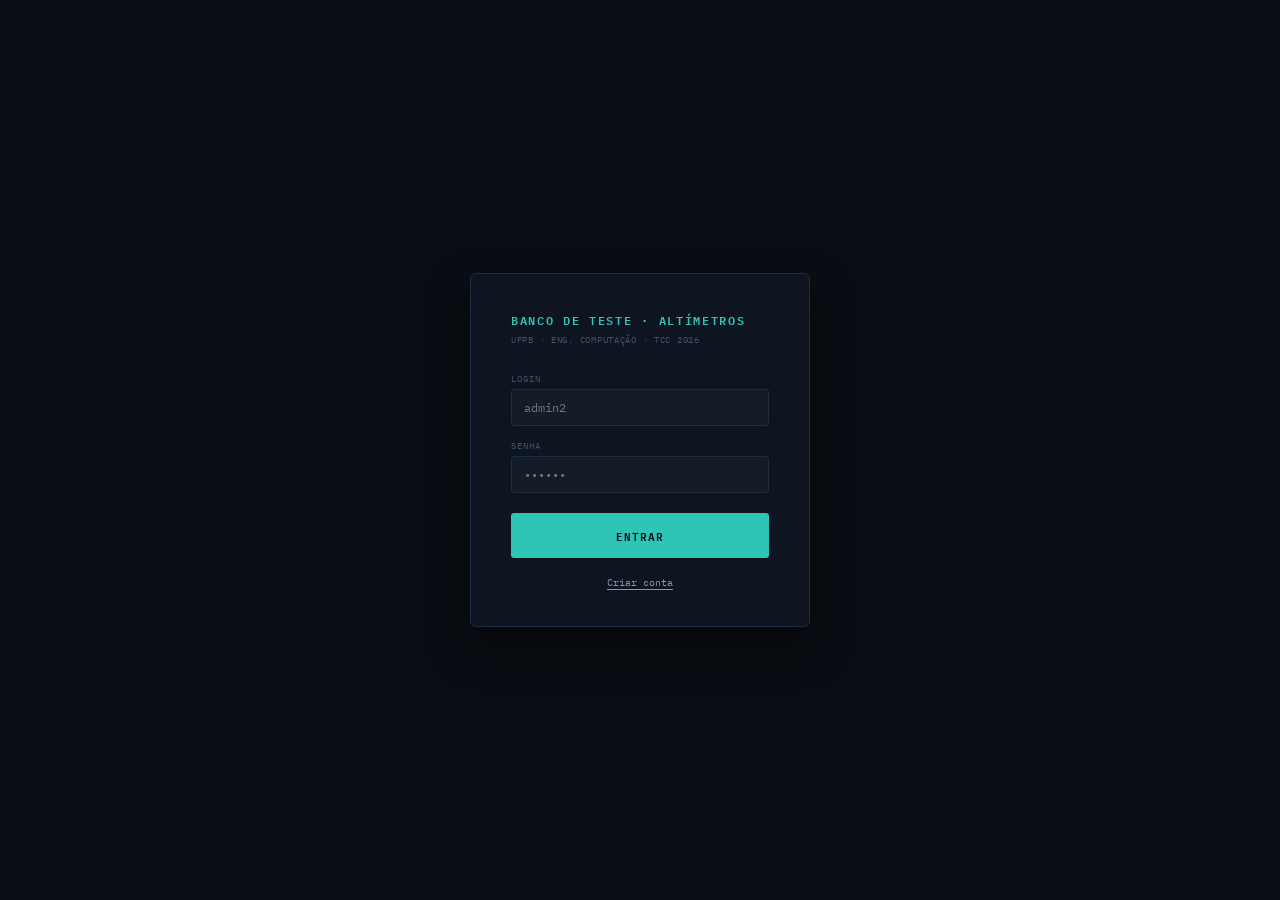
==== commit bdf27579: "Modulariazação do index" ====
--- a/index.html
+++ b/index.html
@@ -6,534 +6,36 @@
 <title>Banco de Teste · Altímetros — UFPB TCC 2026</title>
 <link href="https://fonts.googleapis.com/css2?family=IBM+Plex+Mono:wght@300;400;500;600&family=IBM+Plex+Sans:wght@300;400;500;600&display=swap" rel="stylesheet">
 <link rel="stylesheet" href="css/app.css">
+<link rel="stylesheet" href="css/sistema.css">
+<style>
+  /* Eixos dos gráficos */
+  .axis-y { width:45px !important; padding-right:6px !important; }
+  .axis-y span { font-size:10px !important; color:var(--text1) !important; font-weight:500; }
+  .axis-x { padding-top:6px !important; }
+  .axis-x span { font-size:10px !important; color:var(--text1) !important; font-weight:500; }
+  /* Histórico */
+  .hist-detail { overflow-y:auto !important; overflow-x:hidden !important; padding-bottom:20px !important; }
+  .hist-detail .chart-block { min-height:110px !important; max-height:140px !important; flex:none !important; }
+  .hist-stats { flex-shrink:0 !important; }
+  .hist-detail-hdr { flex-shrink:0 !important; }
+  /* Sistema */
+  .sys-diagram-area { min-height:760px !important; }
+  .sys-canvas { height:760px !important; }
+</style>
 </head>
 <body>
 
-<div id="login-overlay" style="position:fixed;inset:0;z-index:9000;background:#0a0e14;display:flex;align-items:center;justify-content:center;">
-  <div style="background:#0f1520;border:1px solid #1e2e42;border-radius:6px;padding:36px 40px;width:340px;box-shadow: 0 20px 40px rgba(0,0,0,0.5);">
-    <div style="font-family:'IBM Plex Mono',monospace;font-size:12px;font-weight:600;letter-spacing:.14em;color:#2ec4b6;margin-bottom:4px;">BANCO DE TESTE · ALTÍMETROS</div>
-    <div style="font-family:'IBM Plex Mono',monospace;font-size:9px;letter-spacing:.08em;color:#3a5470;margin-bottom:28px;">UFPB · ENG. COMPUTAÇÃO · TCC 2026</div>
-    <div id="login-erro" style="display:none;background:rgba(230,57,70,.1);border:1px solid rgba(230,57,70,.4);border-radius:3px;padding:7px 10px;font-family:'IBM Plex Mono',monospace;font-size:10px;color:#e63946;margin-bottom:14px;"></div>
-    <div style="margin-bottom:14px;">
-      <label style="font-family:'IBM Plex Mono',monospace;font-size:9px;letter-spacing:.1em;color:#3a5470;text-transform:uppercase;display:block;margin-bottom:5px;">Login</label>
-      <input id="login-input" type="text" placeholder="admin" style="width:100%;padding:10px 12px;background:#141c28;border:1px solid #1e2e42;border-radius:3px;color:#d4e3f0;font-family:'IBM Plex Mono',monospace;font-size:12px;outline:none;" onkeydown="if(event.key==='Enter')document.getElementById('senha-input').focus()">
-    </div>
-    <div style="margin-bottom:20px;">
-      <label style="font-family:'IBM Plex Mono',monospace;font-size:9px;letter-spacing:.1em;color:#3a5470;text-transform:uppercase;display:block;margin-bottom:5px;">Senha</label>
-      <input id="senha-input" type="password" placeholder="••••••" style="width:100%;padding:10px 12px;background:#141c28;border:1px solid #1e2e42;border-radius:3px;color:#d4e3f0;font-family:'IBM Plex Mono',monospace;font-size:12px;outline:none;" onkeydown="if(event.key==='Enter')fazerLogin()">
-    </div>
-    <button id="btn-login" onclick="typeof fazerLogin === 'function' && fazerLogin()" style="width:100%;padding:13px;background:#2ec4b6;border:none;border-radius:3px;color:#0a0e14;font-family:'IBM Plex Mono',monospace;font-size:11px;font-weight:600;letter-spacing:.1em;cursor:pointer;transition:transform .1s;">ENTRAR</button>
-    <div style="margin-top:14px;text-align:center;">
-      <span id="toggle-cad" onclick="toggleCadastro()" style="font-family:'IBM Plex Mono',monospace;font-size:10px;color:#7a9ab8;cursor:pointer;border-bottom:1px solid #7a9ab8;">Criar conta</span>
-    </div>
-    <div id="cadastro-extra" style="display:none;margin-top:16px;border-top:1px solid #1e2e42;padding-top:16px;">
-      <label style="font-family:'IBM Plex Mono',monospace;font-size:9px;letter-spacing:.1em;color:#3a5470;text-transform:uppercase;display:block;margin-bottom:5px;">Nome completo</label>
-      <input id="nome-input" type="text" placeholder="Seu nome" style="width:100%;padding:10px 12px;background:#141c28;border:1px solid #1e2e42;border-radius:3px;color:#d4e3f0;font-family:'IBM Plex Mono',monospace;font-size:12px;outline:none;">
-    </div>
-  </div>
-</div>
+  <!-- Âncoras dos componentes — preenchidas pelo loader.js -->
+  <div id="c-login"></div>
+  <div id="c-topbar"></div>
+  <div id="c-navbar"></div>
+  <div id="c-pane-ensaio"></div>
+  <div id="c-pane-historico"></div>
+  <div id="c-pane-sistema"></div>
+  <div id="toast"></div>
 
-<div id="topbar">
-  <div class="tb-brand">
-    <div class="title">BANCO DE TESTE · ALTÍMETROS</div>
-    <div class="sub">UFPB · ENG. COMPUTAÇÃO · TCC 2026</div>
-  </div>
-  <div class="tb-stats">
-    <div class="tb-stat"><span class="k">ALTITUDE</span><span class="v v-teal" id="h-alt">0.0 m</span></div>
-    <div class="tb-stat"><span class="k">PRESSÃO</span><span class="v" id="h-pres">— hPa</span></div>
-    <div class="tb-stat"><span class="k">P. REF.</span><span class="v" id="h-pref">— hPa</span></div>
-    <div class="tb-stat"><span class="k">APOGEU MÁX.</span><span class="v v-amber" id="h-amax">0 m</span></div>
-    <div class="tb-stat"><span class="k">TEMPO</span><span class="v" id="h-t">0.0 s</span></div>
-    <div class="tb-stat"><span class="k">HARDWARE</span><span class="v" id="h-hw">—</span></div>
-  </div>
-  <div class="tb-right">
-    <span id="user-label" style="font-family:var(--mono);font-size:11px;font-weight:500;color:var(--text1);"></span>
-    <button onclick="typeof fazerLogout === 'function' && fazerLogout()" id="btn-logout" style="display:none;padding:4px 12px;background:transparent;border:1px solid var(--line2);border-radius:20px;color:var(--text2);font-family:var(--mono);font-size:10px;cursor:pointer;transition:all .2s;">Sair</button>
-    <div class="conn-badge" id="cbadge"><div class="conn-dot"></div><span id="ctxt">OFFLINE</span></div>
-    <div id="clock">--:--:--</div>
-  </div>
-</div>
+  <!-- Único script: orquestra o carregamento de tudo -->
+  <script src="js/loader.js"></script>
 
-<div class="tab-bar">
-  <div class="tab active" id="tab-ensaio"    onclick="setTab('ensaio')">Ensaio</div>
-  <div class="tab"        id="tab-historico" onclick="setTab('historico')">Histórico</div>
-  <div class="tab"        id="tab-sistema"   onclick="setTab('sistema')">Sistema</div>
-</div>
-
-<div class="tab-pane active" id="pane-ensaio">
-  <div id="app">
-
-    <div class="panel">
-      <div class="sec">
-        <div class="stitle">Parâmetros do Ensaio</div>
-        <div class="field-block">
-          <label class="field-lbl" for="inp-nome">Nome do ensaio<span class="field-req">*</span></label>
-          <input class="field-input" id="inp-nome" type="text" placeholder="Ex: Homologação Altímetro #001" maxlength="100">
-        </div>
-        <div class="field-block">
-          <label class="field-lbl" for="inp-altimetro">Altímetro testado</label>
-          <input class="field-input" id="inp-altimetro" type="text" placeholder="Ex: EasyMini SN-0042" maxlength="80">
-        </div>
-        <div class="field-block">
-          <label class="field-lbl" for="inp-obs">Observações</label>
-          <input class="field-input" id="inp-obs" type="text" placeholder="Ex: temperatura 28°C" maxlength="200">
-        </div>
-        <div class="param-block">
-          <div class="param-head">
-            <span class="nm">APOGEU ALVO</span>
-            <span><span class="param-num" id="r-ap">700</span><span class="param-unit">m</span></span>
-          </div>
-          <input type="range" id="sl-ap" class="rc" min="100" max="2000" step="50" value="700" oninput="setApogeu(+this.value)">
-          <div class="range-marks"><span>100 m</span><span>1000 m</span><span>2000 m</span></div>
-        </div>
-        <div class="param-block">
-          <div class="param-head">
-            <span class="nm">TEMPO DE SUBIDA</span>
-            <span><span class="param-num g" id="r-ts">20</span><span class="param-unit">s</span></span>
-          </div>
-          <input type="range" id="sl-ts" class="rg" min="5" max="60" step="1" value="20" oninput="setTSubida(+this.value)">
-          <div class="range-marks"><span>5 s</span><span>30 s</span><span>60 s</span></div>
-        </div>
-        <div class="param-block" style="margin-bottom:0">
-          <div class="param-head">
-            <span class="nm">POTÊNCIA DA BOMBA</span>
-            <span><span class="param-num o" id="r-pot">50</span><span class="param-unit">%</span></span>
-          </div>
-          <input type="range" id="sl-pot" class="ra" min="0" max="100" step="5" value="50" oninput="setPotencia(+this.value)">
-          <div class="range-marks"><span>0%</span><span>50% nom.</span><span>100%</span></div>
-          <div class="pwm-row">
-            <span class="pwm-label">PWM</span>
-            <span class="pwm-val" id="r-pwm">200 · NOMINAL</span>
-          </div>
-        </div>
-        <div class="valve-note">
-          <div class="vn-hd">VÁLVULA FÍSICA — AJUSTE DE VELOCIDADE</div>
-          <div class="vn-row"><span class="vna">+ Aberta</span><span class="vne">subida mais rápida</span></div>
-          <div class="vn-row"><span class="vna">− Fechada</span><span class="vne">subida mais lenta</span></div>
-        </div>
-        <div class="ig">
-          <div class="ic"><div class="k">REF. FOGUETE</div><div class="v c" id="i-ref">700 m / 18 s</div></div>
-          <div class="ic"><div class="k">VEL. ESTIMADA</div><div class="v c" id="i-vel">35.0 m/s</div></div>
-          <div class="ic"><div class="k">DEAD ZONE</div><div class="v">PWM ≤ 150</div></div>
-          <div class="ic"><div class="k">PORTA</div><div class="v">/dev/ttyACM0</div></div>
-        </div>
-      </div>
-      <div class="sec">
-        <div class="stitle">Controle</div>
-        <button class="btn-go" id="btn-go" onclick="cmdIniciar()"><span>INICIAR ENSAIO</span></button>
-        <button class="btn-abort" onclick="cmdParar()">ABORTAR</button>
-        <div class="fbadge f-idle" id="fbadge"><div class="fdot"></div><span id="ftxt">AGUARDANDO</span></div>
-      </div>
-      <div class="sec grow">
-        <div class="stitle">Resultado do Ensaio</div>
-        <div class="result-area">
-          <div id="result-body">
-            <div class="r-row"><span class="rk">Nenhum ensaio realizado.</span><span></span></div>
-          </div>
-          <button class="btn-csv"    id="btn-csv"    onclick="exportCSV()">↓ EXPORTAR CSV</button>
-          <button class="btn-salvar" id="btn-salvar" onclick="salvarNoBanco()">↑ SALVAR NO BANCO</button>
-          <div class="salvo-badge"   id="salvo-badge">✓ SALVO NO BANCO</div>
-        </div>
-      </div>
-    </div>
-
-    <div class="panel">
-      <div class="center-top">
-        <div class="altimeter-row">
-          <svg width="112" height="112" viewBox="0 0 116 116" style="flex-shrink:0">
-            <defs>
-              <filter id="gc"><feGaussianBlur stdDeviation="2" result="b"/><feMerge><feMergeNode in="b"/><feMergeNode in="SourceGraphic"/></feMerge></filter>
-              <filter id="ga"><feGaussianBlur stdDeviation="1.5" result="b"/><feMerge><feMergeNode in="b"/><feMergeNode in="SourceGraphic"/></feMerge></filter>
-            </defs>
-            <circle cx="58" cy="58" r="56" fill="#0a0e14" stroke="#1e2e42" stroke-width="1.5"/>
-            <circle cx="58" cy="58" r="42" fill="none" stroke="#1e2e42" stroke-width="8" stroke-dasharray="220 38" stroke-dashoffset="38" transform="rotate(135 58 58)"/>
-            <circle cx="58" cy="58" r="42" fill="none" stroke="var(--teal)" stroke-width="3" stroke-dasharray="0 258" stroke-dashoffset="38" transform="rotate(135 58 58)" id="alt-arc" filter="url(#gc)" style="transition:stroke-dasharray .5s ease"/>
-            <line id="alt-needle" x1="58" y1="58" x2="58" y2="20" stroke="var(--amber)" stroke-width="2.2" stroke-linecap="round" filter="url(#ga)" transform="rotate(-135 58 58)" style="transition:transform .5s ease"/>
-            <circle cx="58" cy="58" r="4" fill="var(--amber)" filter="url(#ga)"/>
-            <text x="58" y="73" text-anchor="middle" font-family="'IBM Plex Mono',monospace" font-size="6" fill="var(--text2)" letter-spacing="1">ALT · m</text>
-          </svg>
-          <div class="live-readings">
-            <div class="live-big"><span id="live-alt">0</span><span class="lu">m</span></div>
-            <div class="live-sub">
-              <div class="li"><div class="lik">PRESSÃO</div><div class="liv" id="live-pres">— hPa</div></div>
-              <div class="li"><div class="lik">TEMPO</div><div class="liv" id="live-t">0.0 s</div></div>
-              <div class="li"><div class="lik">VEL. INST.</div><div class="liv" id="live-vel">— m/s</div></div>
-              <div class="li"><div class="lik">APOGEU MÁX.</div><div class="liv" style="color:var(--amber)" id="live-amax">0 m</div></div>
-            </div>
-            <div class="alt-bar">
-              <div class="alt-bar-track"><div class="alt-bar-fill" id="alt-fill" style="width:0%"></div></div>
-              <div class="alt-bar-labels"><span>0 m</span><span id="bar-alvo">— m</span></div>
-            </div>
-          </div>
-        </div>
-      </div>
-      <div class="charts-area">
-        <div class="chart-block">
-          <div class="chart-block-hdr">
-            <span class="chart-block-title">Altitude</span>
-            <span class="chart-block-unit" style="color:var(--teal)">m</span>
-          </div>
-          <div class="chart-axes">
-            <div class="axis-y" id="ay-alt"><span id="ay-alt-max">—</span><span id="ay-alt-mid">—</span><span>0</span></div>
-            <div class="axis-x-wrap">
-              <svg class="chart-svg" id="svg-alt" viewBox="0 0 700 80" preserveAspectRatio="none">
-                <defs><linearGradient id="gr-alt" x1="0" y1="0" x2="0" y2="1"><stop offset="0%" stop-color="rgba(46,196,182,.25)"/><stop offset="100%" stop-color="rgba(46,196,182,0)"/></linearGradient></defs>
-                <line x1="0" y1="40" x2="700" y2="40" stroke="#1e2e42" stroke-width="1"/>
-                <polyline id="ref-line" fill="none" stroke="var(--amber)" stroke-width="1" stroke-dasharray="4 3" opacity=".5" points=""/>
-                <polyline id="real-fill" fill="url(#gr-alt)" stroke="none" points=""/>
-                <polyline id="real-line" fill="none" stroke="var(--teal)" stroke-width="2" points=""/>
-                <g id="ap-rocket" transform="translate(-40,-40)" style="filter:drop-shadow(0 0 4px rgba(244,162,97,.6))">
-                  <path d="M0,-9 C3,-9 5,-6 5,-2 L5,4 L0,7 L-5,4 L-5,-2 C-5,-6 -3,-9 0,-9 Z" fill="#f4a261"/>
-                  <path d="M0,-9 L2.5,-5 L-2.5,-5 Z" fill="white" opacity=".75"/>
-                  <path d="M5,1 L8,6 L5,5 Z" fill="#f4a261" opacity=".7"/>
-                  <path d="M-5,1 L-8,6 L-5,5 Z" fill="#f4a261" opacity=".7"/>
-                  <g id="rk-flame"><path d="M-2,7 Q0,13 2,7 Q0.5,10 0,12 Q-0.5,10 -2,7 Z" fill="#e63946"><animate attributeName="opacity" values="1;.3;1" dur=".28s" repeatCount="indefinite"/></path></g>
-                </g>
-              </svg>
-              <div class="axis-x" id="ax-alt"><span>0s</span><span id="ax-alt-mid">—</span><span id="ax-alt-max">—</span></div>
-            </div>
-          </div>
-        </div>
-        <div class="chart-block">
-          <div class="chart-block-hdr">
-            <span class="chart-block-title">Velocidade</span>
-            <span class="chart-block-unit" style="color:var(--green)">m/s</span>
-          </div>
-          <div class="chart-axes">
-            <div class="axis-y" id="ay-vel"><span id="ay-vel-max">—</span><span id="ay-vel-mid">—</span><span>0</span></div>
-            <div class="axis-x-wrap">
-              <svg class="chart-svg" id="svg-vel" viewBox="0 0 700 80" preserveAspectRatio="none">
-                <defs><linearGradient id="gr-vel" x1="0" y1="0" x2="0" y2="1"><stop offset="0%" stop-color="rgba(61,220,132,.2)"/><stop offset="100%" stop-color="rgba(61,220,132,0)"/></linearGradient></defs>
-                <line x1="0" y1="40" x2="700" y2="40" stroke="#1e2e42" stroke-width="1"/>
-                <polyline id="vel-fill" fill="url(#gr-vel)" stroke="none" points=""/>
-                <polyline id="vel-line" fill="none" stroke="var(--green)" stroke-width="2" points=""/>
-              </svg>
-              <div class="axis-x" id="ax-vel"><span>0s</span><span id="ax-vel-mid">—</span><span id="ax-vel-max">—</span></div>
-            </div>
-          </div>
-        </div>
-        <div class="chart-block">
-          <div class="chart-block-hdr">
-            <span class="chart-block-title">Pressão</span>
-            <span class="chart-block-unit" style="color:var(--violet)">hPa</span>
-          </div>
-          <div class="chart-axes">
-            <div class="axis-y" id="ay-pres"><span id="ay-pres-max">—</span><span id="ay-pres-mid">—</span><span id="ay-pres-min">—</span></div>
-            <div class="axis-x-wrap">
-              <svg class="chart-svg" id="svg-pres" viewBox="0 0 700 80" preserveAspectRatio="none">
-                <defs><linearGradient id="gr-pres" x1="0" y1="0" x2="0" y2="1"><stop offset="0%" stop-color="rgba(123,108,246,.2)"/><stop offset="100%" stop-color="rgba(123,108,246,0)"/></linearGradient></defs>
-                <line x1="0" y1="40" x2="700" y2="40" stroke="#1e2e42" stroke-width="1"/>
-                <polyline id="pres-fill" fill="url(#gr-pres)" stroke="none" points=""/>
-                <polyline id="pres-line" fill="none" stroke="var(--violet)" stroke-width="2" points=""/>
-              </svg>
-              <div class="axis-x" id="ax-pres"><span>0s</span><span id="ax-pres-mid">—</span><span id="ax-pres-max">—</span></div>
-            </div>
-          </div>
-        </div>
-      </div>
-    </div>
-
-    <div class="panel">
-      <div class="sec">
-        <div class="stitle">Telemetria</div>
-        <div class="gauge-grid">
-          <div class="gcard"><div class="gk">ALT. ATUAL</div><div class="gv" style="color:var(--teal)" id="g-alt">0 m</div><div class="gb"><div class="gf" id="gf-alt" style="width:0%;background:var(--teal)"></div></div></div>
-          <div class="gcard"><div class="gk">ALT. MÁX.</div><div class="gv" style="color:var(--amber)" id="g-amax">0 m</div><div class="gb"><div class="gf" id="gf-amax" style="width:0%;background:var(--amber)"></div></div></div>
-          <div class="gcard"><div class="gk">PRESSÃO</div><div class="gv" id="g-pres" style="font-size:14px;color:var(--violet)">— hPa</div><div class="gb"><div class="gf" id="gf-pres" style="width:100%;background:var(--violet)"></div></div></div>
-          <div class="gcard"><div class="gk">POTÊNCIA</div><div class="gv" style="color:var(--amber)" id="g-pot">50%</div><div class="gb"><div class="gf" id="gf-pot" style="width:50%;background:var(--amber)"></div></div></div>
-        </div>
-      </div>
-      <div class="sec grow">
-        <div class="stitle">Log do Sistema</div>
-        <div class="log-scroll"><div id="log-body"></div></div>
-      </div>
-    </div>
-
-  </div>
-</div>
-<div class="tab-pane" id="pane-historico">
-  <div class="hist-layout">
-    <div class="hist-list">
-      <div class="sec" style="flex-shrink:0;display:flex;align-items:center;justify-content:space-between;padding:12px 14px;">
-        <div class="stitle" style="margin:0;">Ensaios Realizados</div>
-        <button class="btn-reload" onclick="typeof histCarregar === 'function' && histCarregar()">↻ Atualizar</button>
-      </div>
-      <div class="hist-scroll" id="hist-lista">
-        <div class="hist-loading">Carregando...</div>
-      </div>
-    </div>
-    <div class="hist-detail" id="hist-detalhe">
-      <div class="hist-empty">← Selecione um ensaio</div>
-    </div>
-  </div>
-</div>
-<div class="tab-pane" id="pane-sistema">
-
-  <div style="padding:16px 24px; border-bottom:1px solid var(--line); background:var(--bg1); display:flex; gap:16px; flex-wrap:wrap; align-items:center; flex-shrink:0; z-index:10; box-shadow: 0 4px 12px rgba(0,0,0,0.2);">
-    <span style="font-family:var(--mono); font-size:11px; font-weight:600; letter-spacing:0.12em; color:var(--text2); margin-right:8px;">STATUS DO SISTEMA</span>
-    <div class="sys-badge" id="sb-arduino"><span class="sys-dot"></span>ARDUINO UNO</div>
-    <div class="sys-badge" id="sb-bomba"><span class="sys-dot"></span>BOMBA DC</div>
-    <div class="sys-badge" id="sb-valvula"><span class="sys-dot"></span>SOLENOIDE</div>
-    <div class="sys-badge" id="sb-bmp"><span class="sys-dot"></span>BMP180</div>
-    <div class="sys-badge" id="sb-rele"><span class="sys-dot"></span>MÓDULO RELÉ</div>
-
-    <div style="margin-left:auto; display:flex; gap:16px;">
-      <div style="background:var(--bg2); border:1px solid var(--line); border-radius:6px; padding:8px 16px; text-align:center;">
-        <div style="font-family:var(--mono); font-size:9px; letter-spacing:0.1em; color:var(--text2); margin-bottom:4px;">ALTITUDE CÂMARA</div>
-        <div id="sys-alt-txt" style="font-family:var(--mono); font-size:24px; font-weight:600; color:var(--teal); line-height:1;">0 <span style="font-size:12px; color:var(--text2);">m</span></div>
-      </div>
-      <div style="background:var(--bg2); border:1px solid var(--line); border-radius:6px; padding:8px 24px; text-align:center; min-width:200px;">
-        <div style="font-family:var(--mono); font-size:9px; letter-spacing:0.1em; color:var(--text2); margin-bottom:4px;">FASE DE TESTE</div>
-        <div id="sys-fase-txt" style="font-family:var(--mono); font-size:16px; font-weight:600; letter-spacing:0.1em; color:var(--text2); line-height:1.2;">AGUARDANDO</div>
-      </div>
-    </div>
-  </div>
-
-  <div style="flex:1; position:relative; overflow:auto; background-color:var(--bg0); background-image: radial-gradient(var(--line) 1px, transparent 1px); background-size: 24px 24px; display:flex; align-items:center; justify-content:center; min-height: 640px;">
-
-    <style>
-      .hw-box {
-        position:absolute;
-        background:rgba(20, 28, 40, 0.9);
-        backdrop-filter: blur(8px);
-        border:1px solid var(--text2);
-        border-radius:8px; padding:16px;
-        transition:border-color 0.3s, box-shadow 0.3s, transform 0.2s;
-        z-index:2; display:flex; flex-direction:column; align-items:center; justify-content:center; text-align:center;
-      }
-      .hw-box:hover { transform: translateY(-2px); z-index:10; box-shadow: 0 12px 28px rgba(0,0,0,0.5); }
-      .hw-title { font-family:var(--mono); font-size:11px; letter-spacing:0.12em; font-weight:600; margin-bottom:8px; color:var(--text1); text-transform:uppercase; }
-      .hw-sub { font-family:var(--mono); font-size:10px; color:var(--text2); margin-top:6px; }
-
-      .wire { fill:none; stroke-width:3; stroke-linejoin:round; stroke-linecap:round; transition: stroke 0.3s, filter 0.3s, stroke-width 0.3s; }
-      .wire-label { position:absolute; transform:translate(-50%, -50%); background:var(--bg1); border:1px solid var(--line2); padding:4px 10px; border-radius:12px; font-family:var(--mono); font-size:9px; font-weight:600; letter-spacing:0.1em; color:var(--text2); z-index:3; transition: all 0.3s; }
-
-      @keyframes flowDash { to { stroke-dashoffset: -24; } }
-      .flow-air { stroke: var(--teal); stroke-dasharray: 8 6; opacity: 0.35; }
-      .flow-air.active { animation: flowDash 0.5s linear infinite; stroke-width: 4; opacity: 1; filter: drop-shadow(0 0 6px var(--teal)); }
-      .flow-air.active + .wire-label { color: var(--teal); border-color: var(--teal); box-shadow: 0 0 10px rgba(46,196,182,0.3); }
-
-      .flow-pwm { stroke: var(--amber); stroke-dasharray: 6 6; opacity: 0.35; }
-      .flow-pwm.active { animation: flowDash 0.3s linear infinite; stroke-width: 4; opacity: 1; filter: drop-shadow(0 0 6px var(--amber)); }
-      .flow-pwm.active + .wire-label { color: var(--amber); border-color: var(--amber); box-shadow: 0 0 10px rgba(244,162,97,0.3); }
-
-      .flow-signal { stroke: var(--red); stroke-dasharray: 10 6; opacity: 0.35; }
-      .flow-signal.active { stroke-width: 4; opacity: 1; filter: drop-shadow(0 0 6px var(--red)); }
-      .flow-signal.active + .wire-label { color: var(--red); border-color: var(--red); box-shadow: 0 0 10px rgba(230,57,70,0.3); }
-
-      .flow-i2c { stroke: var(--teal); stroke-dasharray: 3 6; opacity: 0.5; }
-      .flow-i2c.active { animation: flowDash 1s linear infinite; opacity: 1; filter: drop-shadow(0 0 4px rgba(46,196,182,0.6)); }
-
-      .flow-power { stroke: var(--violet); opacity: 0.4; }
-      .flow-power.active { opacity: 1; filter: drop-shadow(0 0 8px var(--violet)); stroke-width: 3.5; }
-      .flow-power.active + .wire-label { color: var(--text0); border-color: var(--violet); background: rgba(123,108,246,0.15); }
-
-      .flow-5v { stroke: #e63946; stroke-dasharray: 4 4; opacity: 0.6; }
-      .flow-5v.active { opacity: 1; filter: drop-shadow(0 0 6px rgba(230,57,70,0.8)); }
-
-      .flow-usb { stroke: #7a9ab8; stroke-dasharray: 6 4; opacity: 0.6; }
-      .flow-usb.active { animation: flowDash 1s linear infinite; opacity: 1; filter: drop-shadow(0 0 6px rgba(122,154,184,0.6)); }
-    </style>
-
-    <div style="width: 1024px; height: 640px; position:relative; flex-shrink:0;">
-
-      <svg style="position:absolute; inset:0; width:100%; height:100%; z-index:1;" viewBox="0 0 1024 640">
-
-        <path class="wire flow-air" id="wire-ar-bomba-vreg" d="M 220 115 L 420 115"/>
-        <path class="wire flow-air" id="wire-ar-vreg-camara" d="M 560 115 L 740 115"/>
-        <path class="wire flow-air" id="wire-ar-sol-camara" d="M 860 260 L 860 460" style="stroke:var(--red); stroke-dasharray:8 6; opacity:0.4;"/>
-
-        <path class="wire flow-usb active" id="wire-usb" d="M 220 340 L 280 340"/>
-        <path class="wire flow-i2c active" id="wire-i2c" d="M 740 220 L 460 220"/>
-        <path class="wire flow-signal active" id="wire-ard-ms-ctrl" d="M 460 340 L 520 340" style="stroke:var(--text1);"/>
-        <path class="wire flow-signal" id="wire-digital" d="M 370 400 L 370 460"/>
-
-        <path class="wire flow-pwm" id="wire-pwm" d="M 600 280 L 600 190 L 130 190 L 130 170"/>
-
-        <path class="wire flow-5v active" id="wire-5v-ard" d="M 430 400 L 430 430 L 580 430 L 580 400 M 430 430 L 320 430 L 320 460"/>
-
-        <path class="wire flow-power active" id="wire-12v-ms" d="M 220 530 L 660 530 L 660 400"/>
-        <path class="wire flow-power active" id="wire-12v-rele" d="M 220 500 L 280 500"/>
-        <path class="wire flow-power" id="wire-12v-sol" d="M 460 515 L 740 515" style="stroke:var(--violet); opacity:0.4;"/>
-
-      </svg>
-
-      <div class="wire-label" style="left: 320px; top: 115px;">AR (VÁCUO)</div>
-      <div class="wire-label" style="left: 650px; top: 115px;">AR (VÁCUO)</div>
-      <div class="wire-label" style="left: 860px; top: 360px; color:var(--red); border-color:var(--red);">ESCAPE (ATM)</div>
-
-      <div class="wire-label" style="left: 250px; top: 340px; color:#7a9ab8; border-color:#7a9ab8;">USB (TELEMETRIA)</div>
-      <div class="wire-label" style="left: 600px; top: 220px; color:var(--teal); border-color:var(--teal);">I2C (SDA/SCL)</div>
-      <div class="wire-label" style="left: 490px; top: 340px; color:var(--text1); border-color:var(--text1);">CTRL MS</div>
-      <div class="wire-label" style="left: 370px; top: 430px; color:var(--red); border-color:var(--red);">PINO 2 (SINAL)</div>
-
-      <div class="wire-label" style="left: 365px; top: 190px; color:var(--amber); border-color:var(--amber);">PWM (M1)</div>
-
-      <div class="wire-label" style="left: 450px; top: 430px; color:#e63946; border-color:#e63946;">5V (LÓGICA)</div>
-      <div class="wire-label" style="left: 440px; top: 530px; color:var(--violet); border-color:var(--violet);">12V (FORÇA MS)</div>
-      <div class="wire-label" style="left: 250px; top: 500px; color:var(--violet); border-color:var(--violet);">12V</div>
-      <div class="wire-label" style="left: 600px; top: 515px; color:var(--violet); border-color:var(--violet);">12V CHAVEADO</div>
-
-      <div class="hw-box" id="hw-pc" style="left:40px; top:280px; width:180px; height:120px; border-color:#7a9ab8;">
-        <div class="hw-title" style="color:#7a9ab8; font-size:12px;">ESTAÇÃO DE CONTROLE</div>
-        <svg viewBox="0 0 24 24" style="width:40px; height:40px; fill:none; stroke:#7a9ab8; stroke-width:1.5; stroke-linecap:round; stroke-linejoin:round; margin:6px 0;">
-          <rect x="2" y="3" width="20" height="14" rx="2" ry="2"></rect>
-          <line x1="8" y1="21" x2="16" y2="21"></line>
-          <line x1="12" y1="17" x2="12" y2="21"></line>
-        </svg>
-        <div class="hw-sub" style="color:var(--text1);">Script Python</div>
-      </div>
-
-      <div class="hw-box" id="hw-bomba" style="left:40px; top:60px; width:180px; height:110px;">
-        <div class="hw-title">BOMBA DE VÁCUO</div>
-        <svg viewBox="0 0 50 50" style="width:48px; height:48px; margin-bottom:4px;">
-          <circle cx="25" cy="25" r="23" fill="var(--bg0)" stroke="var(--text2)" stroke-width="2"/>
-          <g id="helice" style="transform-origin:25px 25px;">
-            <line x1="25" y1="8" x2="25" y2="25" stroke="var(--text1)" stroke-width="4" stroke-linecap="round"/>
-            <line x1="10" y1="33" x2="25" y2="25" stroke="var(--text1)" stroke-width="4" stroke-linecap="round"/>
-            <line x1="40" y1="33" x2="25" y2="25" stroke="var(--text1)" stroke-width="4" stroke-linecap="round"/>
-          </g>
-          <circle cx="25" cy="25" r="4" fill="var(--text1)" />
-        </svg>
-        <div class="hw-sub">Motor DC 12V</div>
-      </div>
-
-      <div class="hw-box" style="left:420px; top:85px; width:140px; height:60px; padding:10px; border-radius:30px; box-shadow: 0 4px 10px rgba(0,0,0,0.3);">
-        <div class="hw-title" style="margin:0; font-size:11px;">VÁLV. AGULHA</div>
-        <div class="hw-sub" style="margin-top:2px;">Restritor de Fluxo</div>
-      </div>
-
-      <div class="hw-box" id="hw-camara" style="left:740px; top:60px; width:240px; height:200px; border-color:var(--teal); justify-content: flex-start; padding-top:24px;">
-        <div class="hw-title" style="color:var(--teal); font-size:13px;">CÂMARA DE PRESSÃO</div>
-        <div style="width:190px; height:50px; border:1px dashed rgba(46,196,182,.4); border-radius:6px; display:flex; align-items:center; justify-content:center; margin: 16px 0;">
-          <span style="font-family:var(--mono); font-size:10px; letter-spacing: 0.1em; color:rgba(46,196,182,.6);">AMBIENTE SIMULADO</span>
-        </div>
-        <div class="hw-box" id="hw-bmp" style="position:absolute; bottom:16px; left:20px; padding:10px 14px; border-color:var(--teal); width:auto; border-radius:6px; box-shadow:none;">
-          <div style="font-family:var(--mono); font-size:12px; color:var(--text0); font-weight:600; letter-spacing: 0.1em;">BMP180</div>
-          <div class="hw-sub">Afixado na tampa</div>
-        </div>
-      </div>
-
-      <div class="hw-box" id="hw-ard" style="left:280px; top:280px; width:180px; height:120px; border-color:var(--green);">
-        <div class="hw-title" style="color:var(--green); font-size:12px;">ARDUINO UNO</div>
-        <div style="display:flex; gap:12px; align-items:center; margin:10px 0;">
-          <div style="width:40px; height:30px; background:var(--bg0); border:1px solid var(--line2); border-radius:4px; display:flex; align-items:center; justify-content:center;">
-            <div style="width:20px; height:12px; background:var(--line2); border-radius:2px;"></div>
-          </div>
-          <div style="display:flex; flex-direction:column; gap:6px;">
-            <div style="display:flex; gap:6px;">
-              <div id="ard-led-pwr" style="width:8px; height:8px; border-radius:50%; background:#2a9d5c; box-shadow: 0 0 6px #2a9d5c;"></div>
-              <div id="ard-led-13"  style="width:8px; height:8px; border-radius:50%; background:var(--line2);"></div>
-            </div>
-            <div style="width:45px; height:5px; background:var(--line2); border-radius:2px;"></div>
-            <div style="width:25px; height:5px; background:var(--line2); border-radius:2px;"></div>
-          </div>
-        </div>
-        <div class="hw-sub">Cérebro Lógico (ATmega328P)</div>
-      </div>
-
-      <div class="hw-box" id="hw-ms" style="left:520px; top:280px; width:160px; height:120px; border-color:var(--amber);">
-        <div class="hw-title" style="color:var(--amber); font-size:12px;">MOTOR SHIELD</div>
-        <div style="display:grid; grid-template-columns:1fr 1fr; gap:8px; margin:10px 0;">
-          <div style="background:var(--bg0); border:1px solid var(--line2); border-radius:4px; height:26px; display:flex; align-items:center; justify-content:center;">
-            <span style="font-family:var(--mono); font-size:10px; font-weight:600; color:var(--amber);">M1</span>
-          </div>
-          <div style="background:var(--bg0); border:1px solid var(--line2); border-radius:4px; height:26px; display:flex; align-items:center; justify-content:center;">
-            <span style="font-family:var(--mono); font-size:10px; color:var(--text2);">M2</span>
-          </div>
-        </div>
-        <div class="hw-sub">AFMotor (Encaixado)</div>
-      </div>
-
-      <div class="hw-box" id="hw-fonte" style="left:40px; top:460px; width:180px; height:110px; border-color:var(--violet);">
-        <div class="hw-title" style="color:var(--violet);">FONTE CHAVEADA</div>
-        <div style="font-family:var(--mono); font-size:38px; font-weight:600; color:var(--violet); line-height:1; margin:8px 0;">12V</div>
-        <div class="hw-sub" style="color:var(--text1);">Potência e GND Comum</div>
-      </div>
-
-      <div class="hw-box" id="hw-rele" style="left:280px; top:460px; width:180px; height:110px;">
-        <div class="hw-title" style="color:var(--red);">MÓDULO RELÉ</div>
-        <div style="display:flex; gap:12px; align-items:center; margin:12px 0;">
-          <div style="width:44px; height:28px; background:var(--bg0); border:1px solid var(--line2); border-radius:4px;"></div>
-          <div style="display:flex; flex-direction:column; gap:6px;">
-            <div style="width:30px; height:6px; background:var(--line2); border-radius:2px;"></div>
-            <div id="rele-contato" style="width:30px; height:6px; background:var(--line2); border-radius:2px; transition:background .3s;"></div>
-          </div>
-        </div>
-        <div class="hw-sub">Sinal Active-Low</div>
-      </div>
-
-      <div class="hw-box" id="hw-vsol" style="left:740px; top:460px; width:240px; height:110px;">
-        <div class="hw-title" style="color:var(--red);">VÁLVULA SOLENOIDE</div>
-        <div style="display:flex; gap:12px; align-items:center; margin:10px 0;">
-          <div style="width:66px; height:54px; background:var(--bg0); border:1px solid var(--line2); border-radius:6px; display:flex; flex-direction:column; justify-content:space-around; padding:8px;">
-            <div style="height:3px; background:var(--line2); border-radius:2px;"></div>
-            <div style="height:3px; background:var(--line2); border-radius:2px;"></div>
-            <div style="height:3px; background:var(--line2); border-radius:2px;"></div>
-          </div>
-          <div id="vsol-embolo" style="width:36px; height:22px; background:var(--line2); border:1px solid var(--text2); border-radius:3px; transition:transform .3s, background .3s;"></div>
-        </div>
-        <div class="hw-sub">Normalmente Fechada (NF)</div>
-      </div>
-
-    </div>
-  </div>
-
-  <div style="border-top:1px solid var(--line);background:var(--bg1);padding:14px 28px;display:flex;gap:24px;flex-wrap:wrap;flex-shrink:0;align-items:center;">
-    <span style="font-family:var(--mono);font-size:11px;font-weight:600;letter-spacing:.1em;color:var(--text1);">SINALIZAÇÃO DA PLANTA</span>
-
-    <span style="display:flex;align-items:center;gap:8px;font-family:var(--mono);font-size:10px;color:var(--text2);">
-      <span style="display:inline-block;width:24px;height:4px;background:var(--teal);border-radius:2px;"></span> Fluxo de Ar (Vácuo)
-    </span>
-    <span style="display:flex;align-items:center;gap:8px;font-family:var(--mono);font-size:10px;color:var(--text2);">
-      <span style="display:inline-block;width:24px;height:3px;background:repeating-linear-gradient(to right,var(--amber) 0,var(--amber) 4px,transparent 4px,transparent 8px);"></span> Sinal PWM
-    </span>
-    <span style="display:flex;align-items:center;gap:8px;font-family:var(--mono);font-size:10px;color:var(--text2);">
-      <span style="display:inline-block;width:24px;height:3px;background:repeating-linear-gradient(to right,var(--red) 0,var(--red) 5px,transparent 5px,transparent 9px);"></span> Digital Lógico
-    </span>
-    <span style="display:flex;align-items:center;gap:8px;font-family:var(--mono);font-size:10px;color:var(--text2);">
-      <span style="display:inline-block;width:24px;height:3px;background:var(--violet);opacity:.8;"></span> Energia 12V
-    </span>
-    <span style="display:flex;align-items:center;gap:8px;font-family:var(--mono);font-size:10px;color:var(--text2);">
-      <span style="display:inline-block;width:24px;height:3px;background:repeating-linear-gradient(to right,#e63946 0,#e63946 4px,transparent 4px,transparent 8px);opacity:.8;"></span> Saída 5V Arduino
-    </span>
-
-    <span style="margin-left:auto;font-family:var(--mono);font-size:10px;color:var(--text2); letter-spacing: 0.1em;">TCC ENGENHARIA DE COMPUTAÇÃO 2026</span>
-  </div>
-</div>
-<div id="toast"></div>
-
-<script src="js/state.js"></script>
-<script src="js/ws.js"></script>
-<script src="js/charts.js"></script>
-<script src="js/historico.js"></script>
-<script src="js/sistema.js"></script>
-<script src="js/auth.js"></script>
-<script>
-  // Script de inicialização local
-  function setTab(nome) {
-    document.querySelectorAll('.tab').forEach(t => t.classList.remove('active'));
-    document.querySelectorAll('.tab-pane').forEach(p => p.classList.remove('active'));
-    document.getElementById('tab-' + nome).classList.add('active');
-    document.getElementById('pane-' + nome).classList.add('active');
-    if (nome === 'historico' && typeof histCarregar === 'function') histCarregar();
-  }
-
-  window.addEventListener('DOMContentLoaded', () => {
-    if(typeof setApogeu === 'function') {
-      setApogeu(700); setTSubida(20); setPotencia(50);
-      document.getElementById('sl-ap').style.setProperty('--f',((700-100)/(2000-100)*100).toFixed(1)+'%');
-      if (typeof drawRef === 'function') drawRef();
-
-      // Chamamos as funções do módulo sistema.js
-      if (typeof atualizarDiagrama === 'function') atualizarDiagrama('idle');
-      if (typeof addLog === 'function') {
-        addLog('Interface inicializada.','ok');
-        addLog('Conectando ao backend em produção...','warn');
-      }
-      if (typeof connectWS === 'function') connectWS();
-    }
-  });
-</script>
 </body>
 </html>
--- a/css/sistema.css
+++ b/css/sistema.css
@@ -0,0 +1,198 @@
+/* ── css/sistema.css — Estilos exclusivos da aba Sistema ──────── */
+
+/* Status bar */
+.sys-status-bar {
+  padding: 16px 24px;
+  border-bottom: 1px solid var(--line);
+  background: var(--bg1);
+  display: flex;
+  gap: 16px;
+  flex-wrap: wrap;
+  align-items: center;
+  flex-shrink: 0;
+  box-shadow: 0 4px 12px rgba(0,0,0,0.2);
+}
+.sys-status-label {
+  font-family: var(--mono);
+  font-size: 11px;
+  font-weight: 600;
+  letter-spacing: 0.12em;
+  color: var(--text2);
+  margin-right: 8px;
+}
+.sys-info-group {
+  margin-left: auto;
+  display: flex;
+  gap: 16px;
+}
+.sys-info-box {
+  background: var(--bg2);
+  border: 1px solid var(--line);
+  border-radius: 6px;
+  padding: 8px 16px;
+  text-align: center;
+}
+.sys-info-box.wide { min-width: 200px; }
+.sys-info-label {
+  font-family: var(--mono);
+  font-size: 9px;
+  letter-spacing: 0.1em;
+  color: var(--text2);
+  margin-bottom: 4px;
+}
+.sys-info-val {
+  font-family: var(--mono);
+  font-size: 24px;
+  font-weight: 600;
+  line-height: 1;
+}
+.sys-info-val.fase {
+  font-size: 16px;
+  letter-spacing: 0.1em;
+  line-height: 1.2;
+}
+
+/* Área do diagrama */
+.sys-diagram-area {
+  flex: 1;
+  position: relative;
+  overflow: auto;
+  background-color: var(--bg0);
+  background-image: radial-gradient(var(--line) 1px, transparent 1px);
+  background-size: 24px 24px;
+  display: flex;
+  align-items: center;
+  justify-content: center;
+}
+.sys-canvas {
+  width: 1024px;
+  position: relative;
+  flex-shrink: 0;
+}
+
+/* Caixas dos componentes */
+.hw-box {
+  position: absolute;
+  background: rgba(20,28,40,0.92);
+  backdrop-filter: blur(8px);
+  border: 1px solid var(--text2);
+  border-radius: 8px;
+  padding: 16px;
+  transition: border-color 0.3s, box-shadow 0.3s, transform 0.2s;
+  z-index: 2;
+  display: flex;
+  flex-direction: column;
+  align-items: center;
+  justify-content: center;
+  text-align: center;
+}
+.hw-box:hover {
+  transform: translateY(-2px);
+  z-index: 10;
+  box-shadow: 0 12px 28px rgba(0,0,0,0.5);
+}
+.hw-title {
+  font-family: var(--mono);
+  font-size: 11px;
+  letter-spacing: 0.12em;
+  font-weight: 600;
+  margin-bottom: 8px;
+  color: var(--text1);
+  text-transform: uppercase;
+}
+.hw-sub {
+  font-family: var(--mono);
+  font-size: 10px;
+  color: var(--text2);
+  margin-top: 6px;
+}
+
+/* Fios SVG */
+.wire {
+  fill: none;
+  stroke-width: 3;
+  stroke-linejoin: round;
+  stroke-linecap: round;
+  transition: stroke 0.3s, filter 0.3s, stroke-width 0.3s;
+}
+.wire-label {
+  position: absolute;
+  transform: translate(-50%, -50%);
+  background: var(--bg1);
+  border: 1px solid var(--line2);
+  padding: 4px 10px;
+  border-radius: 12px;
+  font-family: var(--mono);
+  font-size: 9px;
+  font-weight: 600;
+  letter-spacing: 0.1em;
+  color: var(--text2);
+  z-index: 3;
+  transition: all 0.3s;
+  white-space: nowrap;
+}
+
+/* Animação de fluxo */
+@keyframes flowDash { to { stroke-dashoffset: -24; } }
+
+.flow-air    { stroke: var(--teal);   stroke-dasharray: 8 6;  opacity: 0.35; }
+.flow-pwm    { stroke: var(--amber);  stroke-dasharray: 6 6;  opacity: 0.35; }
+.flow-signal { stroke: var(--red);    stroke-dasharray: 10 6; opacity: 0.35; }
+.flow-i2c    { stroke: var(--teal);   stroke-dasharray: 3 6;  opacity: 0.5; }
+.flow-power  { stroke: var(--violet); opacity: 0.4; }
+.flow-5v     { stroke: #e63946;       stroke-dasharray: 4 4;  opacity: 0.6; }
+.flow-usb    { stroke: #7a9ab8;       stroke-dasharray: 6 4;  opacity: 0.6; }
+
+.flow-air.active    { animation: flowDash 0.5s linear infinite; stroke-width: 4; opacity: 1; filter: drop-shadow(0 0 6px var(--teal)); }
+.flow-pwm.active    { animation: flowDash 0.3s linear infinite; stroke-width: 4; opacity: 1; filter: drop-shadow(0 0 6px var(--amber)); }
+.flow-signal.active { stroke-width: 4; opacity: 1; filter: drop-shadow(0 0 6px var(--red)); }
+.flow-i2c.active    { animation: flowDash 1s linear infinite; opacity: 1; filter: drop-shadow(0 0 4px rgba(46,196,182,0.6)); }
+.flow-power.active  { opacity: 1; filter: drop-shadow(0 0 8px var(--violet)); stroke-width: 3.5; }
+.flow-5v.active     { opacity: 1; filter: drop-shadow(0 0 6px rgba(230,57,70,0.8)); }
+.flow-usb.active    { animation: flowDash 1s linear infinite; opacity: 1; filter: drop-shadow(0 0 6px rgba(122,154,184,0.6)); }
+
+/* Labels ativos mudam de cor junto com o fio */
+.flow-air.active    + .wire-label { color: var(--teal);   border-color: var(--teal);   box-shadow: 0 0 10px rgba(46,196,182,0.3); }
+.flow-pwm.active    + .wire-label { color: var(--amber);  border-color: var(--amber);  box-shadow: 0 0 10px rgba(244,162,97,0.3); }
+.flow-signal.active + .wire-label { color: var(--red);    border-color: var(--red);    box-shadow: 0 0 10px rgba(230,57,70,0.3); }
+.flow-power.active  + .wire-label { color: var(--text0);  border-color: var(--violet); background: rgba(123,108,246,0.15); }
+
+/* Legenda de sinalização */
+.sys-legend {
+  border-top: 1px solid var(--line);
+  background: var(--bg1);
+  padding: 14px 28px;
+  display: flex;
+  gap: 24px;
+  flex-wrap: wrap;
+  flex-shrink: 0;
+  align-items: center;
+}
+.sys-legend-title {
+  font-family: var(--mono);
+  font-size: 11px;
+  font-weight: 600;
+  letter-spacing: .1em;
+  color: var(--text1);
+}
+.sys-legend-item {
+  display: flex;
+  align-items: center;
+  gap: 8px;
+  font-family: var(--mono);
+  font-size: 10px;
+  color: var(--text2);
+}
+.sys-legend-line {
+  display: inline-block;
+  width: 24px;
+  height: 3px;
+  border-radius: 2px;
+}
+.sys-legend-credit {
+  margin-left: auto;
+  font-family: var(--mono);
+  font-size: 10px;
+  color: var(--text2);
+  letter-spacing: 0.1em;
+}
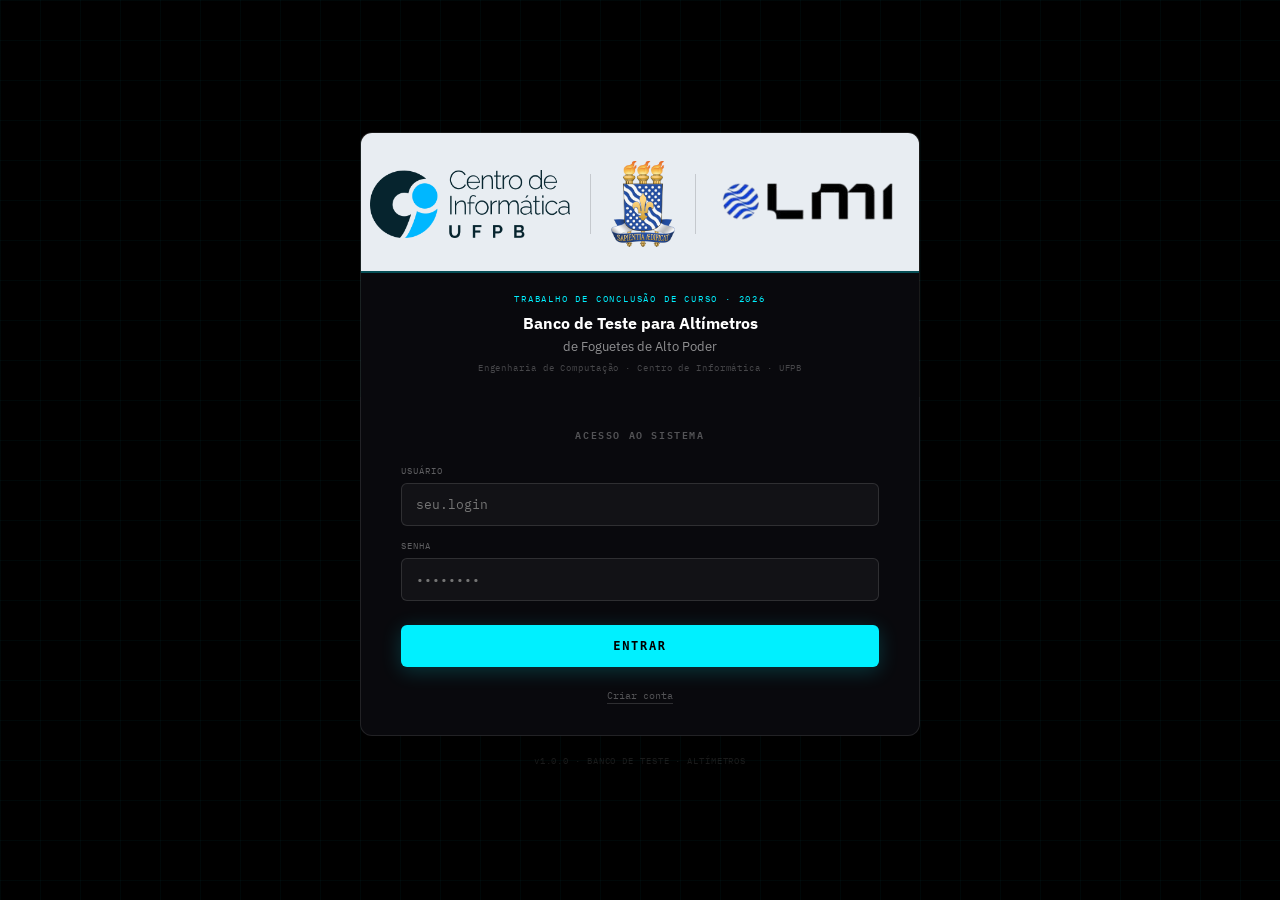
==== commit ab2829df: "Melhorias de design" ====
--- a/index.html
+++ b/index.html
@@ -4,6 +4,8 @@
 <meta charset="UTF-8">
 <meta name="viewport" content="width=device-width, initial-scale=1.0">
 <title>Banco de Teste · Altímetros — UFPB TCC 2026</title>
+<link rel="icon" type="image/x-icon" href="imgs/favicon.ico">
+<link rel="icon" type="image/png"    href="imgs/favicon.png">
 <link href="https://fonts.googleapis.com/css2?family=IBM+Plex+Mono:wght@300;400;500;600&family=IBM+Plex+Sans:wght@300;400;500;600&display=swap" rel="stylesheet">
 <link rel="stylesheet" href="css/app.css">
 <link rel="stylesheet" href="css/sistema.css">
--- a/css/app.css
+++ b/css/app.css
@@ -1,44 +1,43 @@
-
-/* ── TOKENS ─────────────────────────────────────────────────── */
+/* ── TOKENS MODERNIZADOS (MANTENDO SEUS NOMES ORIGINAIS) ────── */
 :root {
-  /* Paleta: cinza petróleo + verde teal técnico */
-  --bg0: #0a0e14;
-  --bg1: #0f1520;
-  --bg2: #141c28;
-  --bg3: #1a2535;
-  --line: #1e2e42;
-  --line2: #263648;
-
-  --teal:  #2ec4b6;
-  --teal2: #1a9e92;
-  --teal-d: rgba(46,196,182,.08);
-  --green: #3ddc84;
-  --green-d: rgba(61,220,132,.08);
-  --amber: #f4a261;
-  --amber-d: rgba(244,162,97,.08);
-  --red:   #e63946;
-  --red-d: rgba(230,57,70,.08);
-  --violet:#7b6cf6;
-
-  --text0: #d4e3f0;
-  --text1: #7a9ab8;
-  --text2: #3a5470;
-
-  --mono: 'IBM Plex Mono', monospace;
-  --sans: 'IBM Plex Sans', sans-serif;
+  /* Fundo puro e painéis translúcidos */
+  --bg0: #000000;
+  --bg1: #0a0a0c;
+  --bg2: #121214;
+  --bg3: #1a1a1e;
+
+  /* Linhas sutis para efeito glass */
+  --line:  rgba(255, 255, 255, 0.08);
+  --line2: rgba(255, 255, 255, 0.15);
+
+  /* Cores Neon/Premium */
+  --teal:    #00f0ff;
+  --teal2:   #00b8c4;
+  --teal-d:  rgba(0, 240, 255, 0.12);
+  --green:   #00ff66;
+  --green-d: rgba(0, 255, 102, 0.12);
+  --amber:   #ffb300;
+  --amber-d: rgba(255, 179, 0, 0.12);
+  --red:     #ff3355;
+  --red-d:   rgba(255, 51, 85, 0.12);
+  --violet:  #9d4edd;
+
+  /* Textos com alto contraste */
+  --text0: #ffffff;
+  --text1: #e2e2e5;
+  --text2: #8b8b93;
+
+  --mono: 'IBM Plex Mono', 'JetBrains Mono', monospace;
+  --sans: 'IBM Plex Sans', 'Inter', sans-serif;
 }
 
 *, *::before, *::after { margin:0; padding:0; box-sizing:border-box; }
 html, body {
-  height: 100%;
-  background: var(--bg0);
-  color: var(--text0);
-  font-family: var(--sans);
-  font-size: 14px;
-  overflow: hidden;        /* desktop: layout fixo */
+  height: 100%; background: var(--bg0); color: var(--text0);
+  font-family: var(--sans); font-size: 14px; overflow: hidden;
   -webkit-font-smoothing: antialiased;
 }
-/* tela muito pequena: permite rolar */
+
 @media (max-height: 600px) {
   html, body { overflow-y: auto; height: auto; }
   #app { height: auto; min-height: 400px; }
@@ -46,695 +45,424 @@
 
 /* ── TOPBAR ─────────────────────────────────────────────────── */
 #topbar {
-  height: 54px;
-  background: var(--bg1);
-  border-bottom: 2px solid var(--line);
-  display: flex;
-  align-items: center;
-  padding: 0 20px;
-  flex-shrink: 0;
-  gap: 0;
-}
-.tb-brand { padding-right: 20px; border-right: 1px solid var(--line); margin-right: 0; }
-.tb-brand .title {
+  height: 60px; background: rgba(10, 10, 12, 0.85);
+  backdrop-filter: blur(12px); border-bottom: 1px solid var(--line);
+  box-shadow: 0 4px 24px rgba(0,0,0,0.5); display: flex;
+  align-items: center; padding: 0 20px; flex-shrink: 0; gap: 0;
+  position: relative; z-index: 100;
+}
+
+.tb-brand { display: flex; align-items: center; gap: 12px; padding-right: 20px; border-right: 1px solid var(--line); flex-shrink: 0; }
+.tb-brand-logo { width: 36px; height: 36px; background: linear-gradient(135deg, var(--bg2), var(--bg3)); border: 1px solid var(--line2); border-radius: 8px; display: flex; align-items: center; justify-content: center; flex-shrink: 0; }
+.tb-brand-title { font-family: var(--sans); font-size: 14px; font-weight: 700; letter-spacing: .05em; color: var(--text0); line-height: 1; }
+.tb-brand-sub { font-family: var(--mono); font-size: 9px; letter-spacing: .1em; color: var(--teal); margin-top: 3px; text-transform: uppercase; }
+
+.tb-stats { display: flex; flex: 1; overflow: hidden; }
+.tb-stat { padding: 0 16px; border-right: 1px solid var(--line); display: flex; flex-direction: column; justify-content: center; height: 60px; flex-shrink: 0; }
+.tb-stat-k, .tb-stat .k { font-family: var(--mono); font-size: 9px; letter-spacing: .1em; color: var(--text2); text-transform: uppercase; }
+.tb-stat-v, .tb-stat .v { font-family: var(--mono); font-size: 14px; font-weight: 600; margin-top: 3px; color: var(--text1); transition: color .3s; }
+
+.v-teal  { color: var(--teal)  !important; }
+.v-green { color: var(--green) !important; text-shadow: 0 0 8px var(--green-d); }
+.v-amber { color: var(--amber) !important; }
+.v-red   { color: var(--red)   !important; }
+
+.tb-user { font-family: var(--mono); font-size: 11px; font-weight: 500; color: var(--text1); }
+.tb-right { margin-left: auto; display: flex; align-items: center; gap: 14px; padding-left: 16px; }
+
+.conn-badge { display: flex; align-items: center; gap: 8px; padding: 6px 14px; border: 1px solid var(--line2); border-radius: 24px; font-family: var(--mono); font-size: 10px; letter-spacing: .08em; color: var(--text2); transition: all .3s; }
+.conn-badge.on { border-color: rgba(0, 255, 102, 0.4); color: var(--green); background: var(--green-d); box-shadow: 0 0 12px rgba(0, 255, 102, 0.1); }
+.conn-dot { width: 6px; height: 6px; border-radius: 50%; background: var(--text2); transition: background .3s; }
+.conn-badge.on .conn-dot { background: var(--green); box-shadow: 0 0 6px var(--green); animation: blink 2s infinite; }
+@keyframes blink { 0%,100%{opacity:1; box-shadow:0 0 8px var(--green);} 50%{opacity:.4; box-shadow:none;} }
+#clock { font-family: var(--mono); font-size: 13px; color: var(--text2); letter-spacing: .06em; }
+
+/* ── NAV TABS ────────────────────────────────────────────────── */
+.tab-bar { height: 44px; display: flex; background: var(--bg1); border-bottom: 1px solid var(--line); padding: 0 20px; gap: 4px; flex-shrink: 0; align-items: flex-end; }
+.tab { padding: 10px 22px 10px; font-family: var(--mono); font-size: 11px; font-weight: 600; letter-spacing: .1em; color: var(--text2); cursor: pointer; border-bottom: 2px solid transparent; transition: all .2s; text-transform: uppercase; border-radius: 6px 6px 0 0; }
+.tab:hover { color: var(--text1); background: rgba(255,255,255,0.02); }
+.tab.active { color: var(--teal); border-bottom-color: var(--teal); background: linear-gradient(to top, var(--teal-d), transparent); }
+.tab-pane { display: none; flex-direction: column; overflow: hidden; }
+.tab-pane.active { display: flex; flex-direction: column; flex: 1; min-height: 0; overflow: hidden; background: var(--bg0); }
+
+/* ── LAYOUT DESKTOP ─────────────────────────────────────────── */
+#app { height: calc(100vh - 104px); display: grid; grid-template-columns: 300px 1fr 260px; gap: 1px; background: var(--line); flex-shrink: 0; }
+.panel { background: var(--bg1); display: flex; flex-direction: column; overflow: hidden; }
+#app > .panel:first-child { overflow-y: auto; }
+.sec { padding: 18px 20px; border-bottom: 1px solid var(--line); flex-shrink: 0; }
+.sec.grow { flex: 1; overflow: hidden; display: flex; flex-direction: column; min-height: 120px; }
+.stitle { font-family: var(--mono); font-size: 10px; letter-spacing: .15em; color: var(--text2); text-transform: uppercase; margin-bottom: 16px; display: flex; align-items: center; gap: 10px; font-weight: 600; }
+.stitle::before { content: ''; display: block; width: 3px; height: 12px; background: var(--teal); border-radius: 2px; box-shadow: 0 0 6px var(--teal-d); flex-shrink: 0; }
+
+/* ── SLIDERS ─────────────────────────────────────────────────── */
+input[type=range] { -webkit-appearance: none; appearance: none; width: 100%; height: 4px; background: var(--bg2); border-radius: 2px; outline: none; cursor: pointer; border: 1px solid var(--line); }
+input[type=range].rc { background: linear-gradient(90deg, var(--teal)  var(--f,0%), var(--bg2) var(--f,0%)); }
+input[type=range].ra { background: linear-gradient(90deg, var(--amber) var(--f,0%), var(--bg2) var(--f,0%)); }
+input[type=range].rg { background: linear-gradient(90deg, var(--green) var(--f,0%), var(--bg2) var(--f,0%)); }
+input[type=range]::-webkit-slider-thumb { -webkit-appearance: none; width: 16px; height: 16px; border-radius: 50%; background: var(--bg0); border: 2px solid var(--teal); cursor: pointer; transition: transform .2s, box-shadow .2s; box-shadow: 0 0 0 3px var(--teal-d); }
+input[type=range].ra::-webkit-slider-thumb { border-color: var(--amber); box-shadow: 0 0 0 3px var(--amber-d); }
+input[type=range].rg::-webkit-slider-thumb { border-color: var(--green); box-shadow: 0 0 0 3px var(--green-d); }
+input[type=range]::-webkit-slider-thumb:hover { transform: scale(1.2); }
+.range-marks { display: flex; justify-content: space-between; margin-top: 6px; }
+.range-marks span { font-family: var(--mono); font-size: 9px; color: var(--text2); }
+
+.param-block { margin-bottom: 18px; }
+.param-head { display: flex; justify-content: space-between; align-items: baseline; margin-bottom: 8px; }
+.param-head .nm { font-family: var(--mono); font-size: 10px; letter-spacing: .08em; color: var(--text2); }
+.param-num { font-family: var(--mono); font-size: 32px; font-weight: 600; letter-spacing: -.02em; color: var(--teal); text-shadow: 0 0 16px var(--teal-d); }
+.param-num.o { color: var(--amber); text-shadow: 0 0 16px var(--amber-d); }
+.param-num.g { color: var(--green); text-shadow: 0 0 16px var(--green-d); }
+.param-unit { font-family: var(--mono); font-size: 13px; color: var(--text2); margin-left: 4px; }
+
+.pwm-row { display: flex; justify-content: space-between; align-items: center; margin-top: 6px; }
+.pwm-label { font-family: var(--mono); font-size: 9px; color: var(--text2); }
+.pwm-val { font-family: var(--mono); font-size: 11px; color: var(--amber); font-weight: 600; }
+
+.ig { display: grid; grid-template-columns: 1fr 1fr; gap: 1px; background: var(--line); border: 1px solid var(--line); border-radius: 6px; overflow: hidden; margin-top: 16px; }
+.ic { background: var(--bg2); padding: 10px 12px; }
+.ic .k { font-family: var(--mono); font-size: 9px; letter-spacing: .1em; color: var(--text2); text-transform: uppercase; }
+.ic .v { font-family: var(--mono); font-size: 12px; font-weight: 500; color: var(--text0); margin-top: 4px; }
+.ic .v.c { color: var(--teal); }
+
+.valve-note { margin-top: 12px; padding: 10px 12px; background: var(--bg2); border: 1px solid var(--line); border-left: 2px solid var(--amber); border-radius: 4px; }
+.valve-note .vn-hd { font-family: var(--mono); font-size: 9px; letter-spacing: .1em; color: var(--amber); margin-bottom: 6px; }
+.vn-row { display: flex; justify-content: space-between; font-family: var(--mono); font-size: 10px; padding: 3px 0; }
+.vna, .vne { color: var(--text1); }
+
+/* ── BOTÕES ──────────────────────────────────────────────────── */
+.btn-go { width: 100%; padding: 14px; background: linear-gradient(to bottom, rgba(0, 255, 102, 0.05), rgba(0, 255, 102, 0.02)); border: 1px solid rgba(0, 255, 102, 0.4); border-radius: 6px; color: var(--green); font-family: var(--mono); font-size: 12px; font-weight: 600; letter-spacing: .15em; cursor: pointer; position: relative; overflow: hidden; transition: all .3s cubic-bezier(0.4, 0, 0.2, 1); box-shadow: 0 4px 12px var(--green-d); }
+.btn-go::before { content: ''; position: absolute; inset: 0; background: var(--green-d); transform: scaleX(0); transform-origin: left; transition: transform .3s; }
+.btn-go:hover { border-color: var(--green); box-shadow: 0 6px 20px rgba(0, 255, 102, 0.2); }
+.btn-go:hover::before { transform: scaleX(1); }
+.btn-go:active { transform: scale(.98); }
+.btn-go:disabled { border-color: var(--line2); color: var(--text2); background: var(--bg2); cursor: not-allowed; box-shadow: none; }
+.btn-go:disabled::before { display: none; }
+.btn-go span { position: relative; z-index: 1; }
+
+.btn-abort { width: 100%; padding: 10px; margin-top: 8px; background: transparent; border: 1px solid rgba(255, 51, 85, 0.3); border-radius: 6px; color: var(--red); font-family: var(--mono); font-size: 11px; font-weight: 600; letter-spacing: .1em; cursor: pointer; transition: all .2s; }
+.btn-abort:hover { border-color: var(--red); background: var(--red-d); box-shadow: 0 0 12px var(--red-d); }
+
+/* ── BOTÃO NOVO ENSAIO ───────────────────────────────────────── */
+.btn-novo-ensaio {
+  width: 100%; padding: 14px;
+  background: linear-gradient(135deg, rgba(0,240,255,.15), rgba(0,240,255,.05));
+  border: 1px solid rgba(0,240,255,.5);
+  border-radius: 6px;
+  color: var(--teal);
+  font-family: var(--mono); font-size: 12px; font-weight: 700;
+  letter-spacing: .12em; cursor: pointer;
+  display: flex; align-items: center; justify-content: center; gap: 8px;
+  transition: all .3s;
+  box-shadow: 0 4px 20px rgba(0,240,255,.1);
+  text-transform: uppercase;
+}
+.btn-novo-ensaio:hover {
+  background: linear-gradient(135deg, rgba(0,240,255,.25), rgba(0,240,255,.1));
+  box-shadow: 0 6px 28px rgba(0,240,255,.2);
+  transform: translateY(-1px);
+}
+.btn-novo-ensaio:disabled {
+  border-color: var(--line2); color: var(--text2);
+  background: var(--bg2); cursor: not-allowed;
+  box-shadow: none; transform: none;
+}
+
+.fbadge { display: inline-flex; align-items: center; gap: 8px; padding: 6px 12px; border-radius: 20px; font-family: var(--mono); font-size: 10px; font-weight: 600; letter-spacing: .1em; border: 1px solid; transition: all .3s; margin-top: 12px; text-transform: uppercase; }
+.fdot { width: 6px; height: 6px; border-radius: 50%; background: currentColor; }
+.f-idle  { color: var(--text2); border-color: var(--line2); background: var(--bg2); }
+.f-cal   { color: var(--amber); border-color: rgba(255,179,0,.4); background: var(--amber-d); }
+.f-sub   { color: var(--green); border-color: rgba(0,255,102,.4); background: var(--green-d); }
+.f-desc  { color: var(--teal);  border-color: rgba(0,240,255,.4); background: var(--teal-d); }
+.f-ok    { color: var(--green); border-color: rgba(0,255,102,.4); background: var(--green-d); }
+.f-err   { color: var(--red);   border-color: rgba(255,51,85,.4); background: var(--red-d); }
+.f-sub .fdot, .f-cal .fdot { animation: pulse 1.5s infinite; }
+@keyframes pulse { 0%,100%{opacity:1;} 50%{opacity:.4;} }
+
+/* ── RESULTADO ───────────────────────────────────────────────── */
+.result-area { flex: 1; overflow-y: auto; min-height: 0; padding-right: 4px; }
+.apogeu-destaque { text-align: center; padding: 16px 0; border-bottom: 1px solid var(--line); margin-bottom: 16px; }
+.apogeu-num { font-family: var(--mono); font-size: 56px; font-weight: 600; line-height: 1; letter-spacing: -.02em; }
+.apogeu-num.g { color: var(--green); text-shadow: 0 0 20px var(--green-d); }
+.apogeu-num.a { color: var(--amber); text-shadow: 0 0 20px var(--amber-d); }
+.apogeu-num.r { color: var(--red); text-shadow: 0 0 20px var(--red-d); }
+.apogeu-label { font-family: var(--mono); font-size: 10px; letter-spacing: .12em; color: var(--text2); margin-top: 6px; text-transform: uppercase; }
+
+.erro-badge { display: inline-block; margin-top: 10px; padding: 4px 14px; border-radius: 4px; font-family: var(--mono); font-size: 12px; font-weight: 600; border: 1px solid; }
+.erro-badge.g { color: var(--green); border-color: rgba(0,255,102,.4); background: var(--green-d); }
+.erro-badge.a { color: var(--amber); border-color: rgba(255,179,0,.4); background: var(--amber-d); }
+.erro-badge.r { color: var(--red);   border-color: rgba(255,51,85,.4); background: var(--red-d); }
+
+.r-sec { margin-bottom: 14px; }
+.r-sec-title { font-family: var(--mono); font-size: 9px; letter-spacing: .12em; color: var(--text2); margin-bottom: 8px; padding-bottom: 4px; border-bottom: 1px solid var(--line); text-transform: uppercase; }
+.r-row { display: flex; justify-content: space-between; align-items: baseline; padding: 6px 0; border-bottom: 1px solid var(--line); font-family: var(--mono); font-size: 11px; }
+.r-row:last-child { border: none; }
+.rk { color: var(--text2); } .rv { color: var(--text0); font-weight: 500; }
+.rv.g { color: var(--green); } .rv.c { color: var(--teal); }
+.rv.a { color: var(--amber); } .rv.r { color: var(--red); }
+
+.btn-csv, .btn-salvar { width: 100%; padding: 10px; margin-top: 8px; background: var(--bg2); border-radius: 4px; font-family: var(--mono); font-size: 11px; font-weight: 600; letter-spacing: .1em; cursor: pointer; transition: all .2s; display: none; }
+.btn-csv { border: 1px solid rgba(0,240,255,.3); color: var(--teal); }
+.btn-csv:hover { background: var(--teal-d); border-color: var(--teal); box-shadow: 0 0 12px var(--teal-d); }
+.btn-salvar { border: 1px solid rgba(0,255,102,.3); color: var(--green); }
+.btn-salvar:hover { background: var(--green-d); border-color: var(--green); box-shadow: 0 0 12px var(--green-d); }
+.btn-salvar:disabled { opacity: .5; cursor: not-allowed; }
+.salvo-badge { display: none; text-align: center; margin-top: 8px; padding: 8px; font-family: var(--mono); font-size: 10px; letter-spacing: .1em; color: var(--green); border: 1px solid rgba(0,255,102,.3); border-radius: 4px; background: var(--green-d); }
+
+/* ── CENTRO — LIVE ───────────────────────────────────────────── */
+.center-top { padding: 20px; border-bottom: 1px solid var(--line); flex-shrink: 0; }
+.altimeter-row { display: flex; align-items: center; gap: 24px; }
+.live-readings { flex: 1; }
+.live-big { font-family: var(--mono); font-size: clamp(48px, 5vw, 64px); font-weight: 600; color: var(--teal); line-height: 1; letter-spacing: -.02em; text-shadow: 0 0 24px var(--teal-d); }
+.live-big .lu { font-size: 18px; color: var(--text2); margin-left: 4px; text-shadow: none; }
+.live-sub { display: grid; grid-template-columns: repeat(4,1fr); gap: 12px; margin-top: 14px; }
+.li .lik { font-family: var(--mono); font-size: 10px; letter-spacing: .1em; color: var(--text2); }
+.li .liv { font-family: var(--mono); font-size: 14px; font-weight: 500; color: var(--text1); margin-top: 4px; transition: color .3s; }
+.alt-bar { margin-top: 14px; }
+.alt-bar-track { width: 100%; height: 6px; background: var(--bg2); border-radius: 3px; overflow: hidden; box-shadow: inset 0 1px 2px rgba(0,0,0,0.5); }
+.alt-bar-fill { height: 100%; background: linear-gradient(90deg, var(--teal-d), var(--teal)); border-radius: 3px; transition: width .4s ease; box-shadow: 0 0 10px var(--teal-d); }
+.alt-bar-labels { display: flex; justify-content: space-between; margin-top: 6px; }
+.alt-bar-labels span { font-family: var(--mono); font-size: 10px; color: var(--text2); }
+
+/* ── MULTI-CHART ─────────────────────────────────────────────── */
+.charts-area { flex: 1; min-height: 0; display: flex; flex-direction: column; padding: 14px 20px; gap: 10px; overflow: hidden; }
+.chart-block { flex: 1; min-height: 0; display: flex; flex-direction: column; background: var(--bg2); border: 1px solid var(--line); border-radius: 6px; padding: 10px 14px; }
+.chart-block-hdr { display: flex; justify-content: space-between; align-items: center; margin-bottom: 6px; flex-shrink: 0; }
+.chart-block-title { font-family: var(--mono); font-size: 10px; letter-spacing: .1em; color: var(--text2); text-transform: uppercase; }
+.chart-block-unit { font-family: var(--mono); font-size: 10px; color: var(--text2); }
+.chart-svg { flex: 1; display: block; width: 100%; min-height: 0; }
+
+.chart-axes { position: relative; flex: 1; min-height: 0; display: flex; }
+.axis-y { width: 40px; flex-shrink: 0; display: flex; flex-direction: column; justify-content: space-between; padding: 2px 6px 2px 0; border-right: 1px solid var(--line); margin-right: 4px; }
+.axis-y span { font-family: var(--mono); font-size: 9px; color: var(--text1); text-align: right; line-height: 1; font-weight: 500; }
+.axis-x-wrap { flex: 1; display: flex; flex-direction: column; min-height: 0; }
+.axis-x { display: flex; justify-content: space-between; padding: 6px 2px 0; flex-shrink: 0; border-top: 1px solid var(--line); margin-top: 4px; }
+.axis-x span { font-family: var(--mono); font-size: 9px; color: var(--text1); font-weight: 500; }
+
+.gauge-grid { display: grid; grid-template-columns: 1fr 1fr; gap: 8px; }
+.gcard { background: var(--bg2); border: 1px solid var(--line); border-radius: 6px; padding: 12px; transition: border-color .3s; }
+.gcard:hover { border-color: var(--line2); }
+.gcard .gk { font-family: var(--mono); font-size: 10px; letter-spacing: .1em; color: var(--text2); }
+.gcard .gv { font-family: var(--mono); font-size: 20px; font-weight: 600; color: var(--text0); margin: 6px 0; transition: color .3s; }
+.gcard .gb { height: 4px; background: var(--bg0); border-radius: 2px; overflow: hidden; border: 1px solid var(--line); }
+.gcard .gf { height: 100%; border-radius: 2px; transition: width .5s ease; }
+
+/* ── LOG ─────────────────────────────────────────────────────── */
+.log-scroll { flex: 1; overflow-y: auto; min-height: 0; }
+#log-body { font-family: var(--mono); font-size: 12px; line-height: 1.8; }
+.ll { padding: 2px 4px; border-radius: 2px; }
+.ll:hover { background: rgba(255,255,255,0.02); }
+.ll.ok   { color: var(--green); } .ll.warn { color: var(--amber); }
+.ll.err  { color: var(--red); }  .ll.info { color: var(--teal); }
+.ll.data { color: var(--text1); }
+
+/* ── HISTÓRICO ───────────────────────────────────────────────── */
+.hist-layout { display: grid; grid-template-columns: 300px 1fr; flex: 1; min-height: 0; overflow: hidden; gap: 1px; background: var(--line); }
+.hist-list { background: var(--bg1); display: flex; flex-direction: column; overflow: hidden; min-height: 0; }
+.hist-scroll { flex: 1; overflow-y: auto; min-height: 0; }
+.hist-item { padding: 14px 20px; border-bottom: 1px solid var(--line); cursor: pointer; transition: background .2s; }
+.hist-item:hover { background: var(--bg2); }
+.hist-item.sel { background: var(--bg2); border-left: 3px solid var(--teal); }
+.hist-item .hi-date { font-family: var(--mono); font-size: 11px; color: var(--text2); margin-bottom: 6px; }
+.hist-item .hi-alt { font-family: var(--mono); font-size: 24px; font-weight: 600; color: var(--teal); text-shadow: 0 0 12px var(--teal-d); }
+.hist-item .hi-alt span { font-size: 12px; color: var(--text2); text-shadow: none; margin-left: 2px; }
+.hist-item .hi-meta { font-family: var(--mono); font-size: 10px; color: var(--text2); margin-top: 4px; }
+.hist-detail { background: var(--bg1); display: flex; flex-direction: column; overflow-y: auto; overflow-x: hidden; padding: 24px; min-height: 0; }
+.hist-detail .chart-block { min-height: 140px; max-height: 180px; flex: none; margin-bottom: 12px; }
+.hist-stats { flex-shrink: 0; display: grid; grid-template-columns: repeat(4,1fr); gap: 10px; margin-bottom: 20px; }
+.hist-detail-hdr { display: flex; justify-content: space-between; align-items: flex-start; margin-bottom: 20px; flex-shrink: 0; }
+.hist-empty { flex: 1; display: flex; align-items: center; justify-content: center; font-family: var(--mono); font-size: 12px; color: var(--text2); }
+.hist-big { font-family: var(--mono); font-size: 64px; font-weight: 600; letter-spacing: -.02em; color: var(--teal); line-height: 1; text-shadow: 0 0 24px var(--teal-d); }
+.hist-big-lbl { font-family: var(--mono); font-size: 10px; letter-spacing: .1em; color: var(--text2); margin-top: 8px; text-transform: uppercase; }
+.hstat-c { background: var(--bg2); border: 1px solid var(--line); border-radius: 6px; padding: 12px 14px; }
+.hstat-c .k { font-family: var(--mono); font-size: 10px; letter-spacing: .1em; color: var(--text2); text-transform: uppercase; }
+.hstat-c .v { font-family: var(--mono); font-size: 16px; font-weight: 500; color: var(--text0); margin-top: 6px; }
+.hstat-c .v.c { color: var(--teal); }
+.hist-chart { flex: 1; min-height: 0; display: flex; flex-direction: column; }
+.hist-chart-title { font-family: var(--mono); font-size: 10px; letter-spacing: .1em; color: var(--text2); margin-bottom: 8px; flex-shrink: 0; text-transform: uppercase; }
+#hist-svg { flex: 1; display: block; width: 100%; }
+.hist-loading { font-family: var(--mono); font-size: 12px; color: var(--text2); text-align: center; padding: 30px; }
+.btn-reload { padding: 8px 16px; background: var(--bg2); border: 1px solid var(--line2); border-radius: 4px; color: var(--text2); font-family: var(--mono); font-size: 11px; letter-spacing: .08em; cursor: pointer; transition: all .2s; }
+.btn-reload:hover { border-color: var(--teal); color: var(--teal); box-shadow: 0 0 12px var(--teal-d); }
+
+/* ── SISTEMA ─────────────────────────────────────────────────── */
+.sys-badge { display: flex; align-items: center; gap: 8px; padding: 6px 16px; border: 1px solid var(--line2); border-radius: 20px; font-family: var(--mono); font-size: 10px; letter-spacing: .1em; color: var(--text2); transition: all .3s; text-transform: uppercase; }
+.sys-dot { width: 8px; height: 8px; border-radius: 50%; background: var(--text2); transition: all .3s; flex-shrink: 0; }
+.sys-badge.ativo { border-color: rgba(255,179,0,.5); color: var(--amber); background: var(--amber-d); }
+.sys-badge.ativo .sys-dot { background: var(--amber); box-shadow: 0 0 10px var(--amber); animation: pulse 1.5s infinite; }
+.sys-badge.leitura { border-color: rgba(0,240,255,.4); color: var(--teal); background: var(--teal-d); }
+.sys-badge.leitura .sys-dot { background: var(--teal); box-shadow: 0 0 10px var(--teal); animation: pulse 2s infinite; }
+.sys-badge.alerta { border-color: rgba(255,51,85,.4); color: var(--red); background: var(--red-d); }
+.sys-badge.alerta .sys-dot { background: var(--red); box-shadow: 0 0 10px var(--red); animation: pulse .8s infinite; }
+
+.sys-status-bar { padding: 16px 24px; border-bottom: 1px solid var(--line); background: var(--bg1); display: flex; gap: 12px; flex-wrap: wrap; align-items: center; flex-shrink: 0; }
+.sys-status-label { font-family: var(--mono); font-size: 10px; font-weight: 600; letter-spacing: .12em; color: var(--text2); margin-right: 4px; text-transform: uppercase; }
+.sys-info-group { margin-left: auto; display: flex; gap: 12px; }
+.sys-info-box { background: var(--bg2); border: 1px solid var(--line); border-radius: 6px; padding: 8px 16px; text-align: center; }
+.sys-info-box.wide { min-width: 180px; }
+.sys-info-label { font-family: var(--mono); font-size: 9px; letter-spacing: .1em; color: var(--text2); margin-bottom: 4px; text-transform: uppercase; }
+.sys-info-val { font-family: var(--mono); font-size: 22px; font-weight: 600; line-height: 1.2; }
+.sys-info-val.fase { font-size: 15px; letter-spacing: .08em; }
+.sys-diagram-area { flex: 1; position: relative; overflow: auto; background: var(--bg0); display: flex; align-items: center; justify-content: center; }
+.sys-canvas { width: 1024px; position: relative; flex-shrink: 0; }
+.sys-legend { border-top: 1px solid var(--line); background: var(--bg1); padding: 14px 28px; display: flex; gap: 24px; flex-wrap: wrap; flex-shrink: 0; align-items: center; }
+.sys-legend-title { font-family: var(--mono); font-size: 11px; font-weight: 600; letter-spacing: .1em; color: var(--text1); }
+.sys-legend-item { display: flex; align-items: center; gap: 8px; font-family: var(--mono); font-size: 10px; color: var(--text2); }
+.sys-legend-line { display: inline-block; width: 24px; height: 3px; border-radius: 2px; }
+.sys-legend-credit { margin-left: auto; font-family: var(--mono); font-size: 10px; color: var(--text2); letter-spacing: .1em; }
+
+/* ── CAMPOS ──────────────────────────────────────────────────── */
+.field-block { margin-bottom: 16px; }
+.field-lbl { font-family: var(--mono); font-size: 10px; letter-spacing: .08em; color: var(--text2); text-transform: uppercase; display: block; margin-bottom: 8px; }
+.field-input { width: 100%; padding: 12px 14px; background: var(--bg2); border: 1px solid var(--line2); border-radius: 6px; color: var(--text0); font-family: var(--mono); font-size: 12px; outline: none; transition: all .2s; }
+.field-input:focus { border-color: var(--teal); box-shadow: 0 0 0 3px var(--teal-d); }
+.field-input::placeholder { color: var(--text2); }
+.field-req { color: var(--red); margin-left: 4px; }
+
+/* ── TOAST E SCROLLBAR ───────────────────────────────────────── */
+#toast { position: fixed; bottom: 24px; left: 50%; transform: translateX(-50%); padding: 12px 24px; border-radius: 6px; font-family: var(--mono); font-size: 12px; font-weight: 500; letter-spacing: .08em; z-index: 1000; opacity: 0; transition: opacity .3s, transform .3s; pointer-events: none; transform: translate(-50%, 10px); }
+#toast.show { opacity: 1; transform: translate(-50%, 0); box-shadow: 0 8px 32px rgba(0,0,0,0.5); }
+#toast.ok { background: var(--green-d); border: 1px solid rgba(0,255,102,.5); color: var(--green); backdrop-filter: blur(8px); }
+#toast.er { background: var(--red-d); border: 1px solid rgba(255,51,85,.5); color: var(--red); backdrop-filter: blur(8px); }
+
+::-webkit-scrollbar { width: 4px; }
+::-webkit-scrollbar-track { background: transparent; }
+::-webkit-scrollbar-thumb { background: var(--line2); border-radius: 2px; }
+::-webkit-scrollbar-thumb:hover { background: rgba(255,255,255,0.25); }
+
+
+/* ── TOOLTIPS DA ABA SISTEMA ─────────────────────────────────── */
+.hw-box { position: relative; }
+
+.hw-tooltip {
+  visibility: hidden;
+  opacity: 0;
+  pointer-events: none;
+  position: absolute;
+  z-index: 100;
+  bottom: calc(100% + 12px);
+  left: 50%;
+  transform: translateX(-50%);
+  width: 220px;
+  background: rgba(10, 10, 14, 0.97);
+  border: 1px solid var(--line2);
+  border-radius: 8px;
+  padding: 12px 14px;
+  box-shadow: 0 8px 32px rgba(0,0,0,0.7), 0 0 0 1px rgba(0,240,255,0.08);
+  transition: opacity .2s ease, transform .2s ease;
+  transform: translateX(-50%) translateY(4px);
+}
+
+/* Seta apontando para baixo */
+.hw-tooltip::after {
+  content: '';
+  position: absolute;
+  top: 100%;
+  left: 50%;
+  transform: translateX(-50%);
+  border: 6px solid transparent;
+  border-top-color: var(--line2);
+}
+
+.hw-box:hover .hw-tooltip {
+  visibility: visible;
+  opacity: 1;
+  transform: translateX(-50%) translateY(0);
+}
+
+/* Tooltip que abre para baixo (caixas no topo da tela) */
+.hw-tooltip.down {
+  bottom: auto;
+  top: calc(100% + 12px);
+  transform: translateX(-50%) translateY(-4px);
+}
+.hw-tooltip.down::after {
+  top: auto;
+  bottom: 100%;
+  border-top-color: transparent;
+  border-bottom-color: var(--line2);
+}
+.hw-box:hover .hw-tooltip.down {
+  transform: translateX(-50%) translateY(0);
+}
+
+/* Tooltip que abre para a esquerda (ex: BMP180 dentro da câmara) */
+.hw-tooltip.left {
+  bottom: auto;
+  top: 50%;
+  left: auto;
+  right: calc(100% + 12px);
+  transform: translateX(4px) translateY(-50%);
+}
+.hw-tooltip.left::after {
+  top: 50%;
+  left: 100%;
+  bottom: auto;
+  transform: translateY(-50%);
+  border-top-color: transparent;
+  border-left-color: var(--line2);
+  border-bottom-color: transparent;
+  border-right-color: transparent;
+}
+.hw-box:hover .hw-tooltip.left {
+  transform: translateX(0) translateY(-50%);
+}
+
+.hw-tt-title {
   font-family: var(--mono);
-  font-size: 12px;
-  font-weight: 600;
-  letter-spacing: .12em;
+  font-size: 10px;
+  font-weight: 700;
+  letter-spacing: .1em;
   color: var(--teal);
-}
-.tb-brand .sub {
+  margin-bottom: 6px;
+  text-transform: uppercase;
+}
+.hw-tt-body {
+  font-family: var(--mono);
+  font-size: 10px;
+  color: var(--text1);
+  line-height: 1.6;
+}
+.hw-tt-ctrl {
+  margin-top: 8px;
+  padding-top: 8px;
+  border-top: 1px solid var(--line);
   font-family: var(--mono);
   font-size: 9px;
-  letter-spacing: .08em;
   color: var(--text2);
-  margin-top: 2px;
-}
-.tb-stats { display: flex; flex: 1; overflow: hidden; }
-.tb-stat {
-  padding: 0 16px;
-  border-right: 1px solid var(--line);
-  display: flex;
-  flex-direction: column;
-  justify-content: center;
-  height: 54px;
-  flex-shrink: 0;
-}
-.tb-stat .k {
-  font-family: var(--mono);
-  font-size: 9px;
-  letter-spacing: .1em;
-  color: var(--text2);
-  text-transform: uppercase;
-}
-.tb-stat .v {
-  font-family: var(--mono);
-  font-size: 13px;
-  font-weight: 500;
-  margin-top: 2px;
-  color: var(--text1);
-  transition: color .3s;
-}
-.v-teal  { color: var(--teal)  !important; }
-.v-green { color: var(--green) !important; }
-.v-amber { color: var(--amber) !important; }
-.v-red   { color: var(--red)   !important; }
-
-.tb-right { margin-left: auto; display: flex; align-items: center; gap: 14px; padding-left: 16px; }
-.conn-badge {
-  display: flex; align-items: center; gap: 6px;
-  padding: 4px 12px;
-  border: 1px solid var(--line2);
-  border-radius: 20px;
-  font-family: var(--mono);
-  font-size: 10px;
-  letter-spacing: .08em;
-  color: var(--text2);
-  transition: all .3s;
-}
-.conn-badge.on { border-color: rgba(61,220,132,.4); color: var(--green); background: var(--green-d); }
-.conn-dot { width: 7px; height: 7px; border-radius: 50%; background: var(--text2); transition: background .3s; }
-.conn-badge.on .conn-dot { background: var(--green); animation: blink 2s infinite; }
-@keyframes blink { 0%,100%{opacity:1} 50%{opacity:.3} }
-#clock { font-family: var(--mono); font-size: 13px; color: var(--text2); letter-spacing: .06em; }
-
-/* ── NAV TABS ────────────────────────────────────────────────── */
-.tab-bar {
-  height: 44px;
-  display: flex;
-  background: var(--bg1);
-  border-bottom: 1px solid var(--line);
-  padding: 0 20px;
-  gap: 4px;
-  flex-shrink: 0;
-  align-items: flex-end;
-}
-.tab {
-  padding: 8px 22px 9px;
-  font-family: var(--mono);
-  font-size: 12px;
-  font-weight: 500;
-  letter-spacing: .08em;
-  color: var(--text2);
-  cursor: pointer;
-  border-bottom: 2px solid transparent;
-  transition: color .15s, border-color .15s;
-  text-transform: uppercase;
-}
-.tab:hover { color: var(--text1); }
-.tab.active { color: var(--teal); border-bottom-color: var(--teal); }
-
-.tab-pane { display: none; flex-direction: column; overflow: hidden; }
-.tab-pane.active {
-  display: flex;
-  flex: 1;
-  min-height: 0;
-  background: var(--bg0);
-}
-
-/* ── LAYOUT DESKTOP ─────────────────────────────────────────── */
-#app {
-  height: calc(100vh - 98px); /* topbar 54 + tabbar 44 */
-  display: grid;
-  grid-template-columns: 300px 1fr 240px;
-  gap: 1px;
-  background: var(--line);
-}
-.panel { background: var(--bg1); display: flex; flex-direction: column; overflow: hidden; }
-/* painel esquerdo: scroll quando altura insuficiente */
-#app > .panel:first-child { overflow-y: auto; }
-.sec { padding: 14px 16px; border-bottom: 1px solid var(--line); flex-shrink: 0; }
-.sec.grow { flex: 1; overflow: hidden; display: flex; flex-direction: column; min-height: 120px; }
-.stitle {
-  font-family: var(--mono);
-  font-size: 9px;
-  letter-spacing: .12em;
-  color: var(--text2);
-  text-transform: uppercase;
-  margin-bottom: 13px;
-  display: flex;
-  align-items: center;
-  gap: 8px;
-}
-.stitle::before {
-  content: '';
-  display: block;
-  width: 2px; height: 10px;
-  background: var(--teal);
-  border-radius: 1px;
-  flex-shrink: 0;
-}
-
-/* ── SLIDERS ─────────────────────────────────────────────────── */
-input[type=range] {
-  -webkit-appearance: none; appearance: none;
-  width: 100%; height: 2px;
-  background: var(--line2);
-  border-radius: 1px; outline: none; cursor: pointer;
-}
-input[type=range].rc { background: linear-gradient(90deg, var(--teal)  var(--f,0%), var(--line2) var(--f,0%)); }
-input[type=range].ra { background: linear-gradient(90deg, var(--amber) var(--f,0%), var(--line2) var(--f,0%)); }
-input[type=range].rg { background: linear-gradient(90deg, var(--green) var(--f,0%), var(--line2) var(--f,0%)); }
-input[type=range]::-webkit-slider-thumb {
-  -webkit-appearance: none;
-  width: 14px; height: 14px;
-  border-radius: 50%;
-  background: var(--bg1);
-  border: 2px solid var(--teal);
-  cursor: pointer;
-  transition: transform .15s;
-}
-input[type=range].ra::-webkit-slider-thumb { border-color: var(--amber); }
-input[type=range].rg::-webkit-slider-thumb { border-color: var(--green); }
-input[type=range]::-webkit-slider-thumb:hover { transform: scale(1.3); }
-.range-marks { display: flex; justify-content: space-between; margin-top: 4px; }
-.range-marks span { font-family: var(--mono); font-size: 9px; color: var(--text2); }
-
-/* param block */
-.param-block { margin-bottom: 15px; }
-.param-head {
-  display: flex;
-  justify-content: space-between;
-  align-items: baseline;
-  margin-bottom: 7px;
-}
-.param-head .nm { font-family: var(--mono); font-size: 9px; letter-spacing: .08em; color: var(--text2); }
-.param-num { font-family: var(--mono); font-size: 32px; font-weight: 600; letter-spacing: -.02em; color: var(--teal); }
-.param-num.o { color: var(--amber); }
-.param-num.g { color: var(--green); }
-.param-unit { font-family: var(--mono); font-size: 13px; color: var(--text2); margin-left: 3px; }
-
-/* PWM ticks */
-.pwm-row { display: flex; justify-content: space-between; align-items: center; margin-top: 5px; }
-.pwm-label { font-family: var(--mono); font-size: 9px; color: var(--text2); }
-.pwm-val { font-family: var(--mono); font-size: 11px; color: var(--amber); }
-
-/* info grid */
-.ig {
-  display: grid; grid-template-columns: 1fr 1fr;
-  gap: 1px; background: var(--line);
-  border: 1px solid var(--line);
-  border-radius: 3px; overflow: hidden;
-  margin-top: 12px;
-}
-.ic { background: var(--bg2); padding: 7px 9px; }
-.ic .k { font-family: var(--mono); font-size: 8px; letter-spacing: .1em; color: var(--text2); text-transform: uppercase; }
-.ic .v { font-family: var(--mono); font-size: 11px; color: var(--text0); margin-top: 3px; }
-.ic .v.c { color: var(--teal); }
-
-/* valve note */
-.valve-note {
-  margin-top: 11px; padding: 8px 10px;
-  background: var(--bg2);
-  border: 1px solid var(--line2);
-  border-left: 2px solid var(--amber);
-  border-radius: 2px;
-}
-.valve-note .vn-hd { font-family: var(--mono); font-size: 8px; letter-spacing: .1em; color: var(--amber); margin-bottom: 5px; }
-.vn-row { display: flex; justify-content: space-between; font-family: var(--mono); font-size: 10px; padding: 2px 0; }
-.vna { color: var(--text1); } .vne { color: var(--text1); }
-
-/* ── BOTÕES ──────────────────────────────────────────────────── */
-.btn-go {
-  width: 100%; padding: 13px;
-  background: transparent;
-  border: 1px solid var(--green);
-  border-radius: 3px;
-  color: var(--green);
-  font-family: var(--mono);
-  font-size: 11px; font-weight: 600;
-  letter-spacing: .12em;
-  cursor: pointer;
-  position: relative; overflow: hidden;
-  transition: all .2s;
-}
-.btn-go::before {
-  content: ''; position: absolute; inset: 0;
-  background: var(--green-d);
-  transform: scaleX(0); transform-origin: left;
-  transition: transform .25s;
-}
-.btn-go:hover::before { transform: scaleX(1); }
-.btn-go:active { transform: scale(.99); }
-.btn-go:disabled { border-color: var(--line2); color: var(--text2); cursor: not-allowed; }
-.btn-go:disabled::before { display: none; }
-.btn-go span { position: relative; z-index: 1; }
-
-.btn-abort {
-  width: 100%; padding: 8px; margin-top: 6px;
-  background: transparent;
-  border: 1px solid rgba(230,57,70,.25);
-  border-radius: 3px;
-  color: rgba(230,57,70,.45);
-  font-family: var(--mono);
-  font-size: 10px; font-weight: 600;
-  letter-spacing: .1em;
-  cursor: pointer; transition: all .2s;
-}
-.btn-abort:hover { border-color: var(--red); color: var(--red); background: var(--red-d); }
-
-/* fase badge */
-.fbadge {
-  display: inline-flex; align-items: center; gap: 6px;
-  padding: 4px 10px;
-  border-radius: 3px;
-  font-family: var(--mono);
-  font-size: 10px; font-weight: 500;
-  letter-spacing: .1em;
-  border: 1px solid; transition: all .3s;
-  margin-top: 9px; text-transform: uppercase;
-}
-.fdot { width: 5px; height: 5px; border-radius: 50%; background: currentColor; }
-.f-idle  { color: var(--text2); border-color: var(--line2); }
-.f-cal   { color: var(--amber); border-color: rgba(244,162,97,.35); background: var(--amber-d); }
-.f-sub   { color: var(--green); border-color: rgba(61,220,132,.35); background: var(--green-d); }
-.f-desc  { color: var(--teal);  border-color: rgba(46,196,182,.35); background: var(--teal-d); }
-.f-ok    { color: var(--green); border-color: rgba(61,220,132,.35); background: var(--green-d); }
-.f-err   { color: var(--red);   border-color: rgba(230,57,70,.35);  background: var(--red-d); }
-.f-sub .fdot, .f-cal .fdot { animation: blink 1s infinite; }
-
-/* ── RESULTADO ───────────────────────────────────────────────── */
-.result-area { flex: 1; overflow-y: auto; min-height: 0; padding-right: 2px; }
-
-.apogeu-destaque {
-  text-align: center; padding: 14px 0 12px;
-  border-bottom: 1px solid var(--line); margin-bottom: 12px;
-}
-.apogeu-num {
-  font-family: var(--mono); font-size: 52px; font-weight: 600;
-  line-height: 1; letter-spacing: -.02em;
-}
-.apogeu-num.g { color: var(--green); }
-.apogeu-num.a { color: var(--amber); }
-.apogeu-num.r { color: var(--red); }
-.apogeu-label { font-family: var(--mono); font-size: 9px; letter-spacing: .12em; color: var(--text2); margin-top: 4px; }
-.erro-badge {
-  display: inline-block; margin-top: 7px; padding: 3px 12px;
-  border-radius: 2px; font-family: var(--mono);
-  font-size: 12px; font-weight: 600; border: 1px solid;
-}
-.erro-badge.g { color: var(--green); border-color: rgba(61,220,132,.4); background: var(--green-d); }
-.erro-badge.a { color: var(--amber); border-color: rgba(244,162,97,.4); background: var(--amber-d); }
-.erro-badge.r { color: var(--red);   border-color: rgba(230,57,70,.4);  background: var(--red-d); }
-
-.r-sec { margin-bottom: 10px; }
-.r-sec-title {
-  font-family: var(--mono); font-size: 8px; letter-spacing: .12em;
-  color: var(--text2); margin-bottom: 5px;
-  padding-bottom: 4px; border-bottom: 1px solid var(--line);
-}
-.r-row {
-  display: flex; justify-content: space-between; align-items: baseline;
-  padding: 4px 0; border-bottom: 1px solid rgba(30,46,66,.5);
-  font-family: var(--mono); font-size: 11px;
-}
-.r-row:last-child { border: none; }
-.rk { color: var(--text2); } .rv { color: var(--text0); }
-.rv.g { color: var(--green); } .rv.c { color: var(--teal); }
-.rv.a { color: var(--amber); } .rv.r { color: var(--red); }
-
-.btn-csv, .btn-salvar {
-  width: 100%; padding: 8px; margin-top: 6px;
-  background: transparent; border-radius: 2px;
-  font-family: var(--mono); font-size: 10px;
-  font-weight: 600; letter-spacing: .1em;
-  cursor: pointer; transition: all .2s; display: none;
-}
-.btn-csv    { border: 1px solid rgba(46,196,182,.3); color: var(--teal); }
-.btn-csv:hover    { background: var(--teal-d); border-color: var(--teal); }
-.btn-salvar { border: 1px solid rgba(61,220,132,.3); color: var(--green); }
-.btn-salvar:hover { background: var(--green-d); border-color: var(--green); }
-.btn-salvar:disabled { opacity: .5; cursor: not-allowed; }
-.salvo-badge {
-  display: none; text-align: center; margin-top: 6px; padding: 7px;
-  font-family: var(--mono); font-size: 10px; letter-spacing: .1em;
-  color: var(--green); border: 1px solid rgba(61,220,132,.3); border-radius: 2px;
-}
-
-/* ── CENTRO — LIVE ───────────────────────────────────────────── */
-.center-top { padding: 16px 20px 13px; border-bottom: 1px solid var(--line); flex-shrink: 0; }
-.altimeter-row { display: flex; align-items: center; gap: 22px; }
-.live-readings { flex: 1; }
-.live-big {
-  font-family: var(--mono); font-size: 56px; font-weight: 600;
-  color: var(--teal); line-height: 1; letter-spacing: -.02em;
-}
-.live-big .lu { font-size: 18px; color: var(--text2); margin-left: 3px; }
-.live-sub {
-  display: grid; grid-template-columns: repeat(4,1fr);
-  gap: 8px; margin-top: 10px;
-}
-.li .lik { font-family: var(--mono); font-size: 9px; letter-spacing: .1em; color: var(--text2); }
-.li .liv { font-family: var(--mono); font-size: 13px; color: var(--text1); margin-top: 2px; transition: color .3s; }
-.alt-bar { margin-top: 10px; }
-.alt-bar-track { width: 100%; height: 3px; background: var(--line2); border-radius: 1px; overflow: hidden; }
-.alt-bar-fill {
-  height: 100%; background: var(--teal);
-  border-radius: 1px; transition: width .4s ease;
-}
-.alt-bar-labels { display: flex; justify-content: space-between; margin-top: 3px; }
-.alt-bar-labels span { font-family: var(--mono); font-size: 9px; color: var(--text2); }
-
-/* ── MULTI-CHART ─────────────────────────────────────────────── */
-.charts-area {
-  flex: 1; min-height: 0;
-  display: flex; flex-direction: column;
-  padding: 10px 16px 8px;
-  gap: 6px;
-  overflow: hidden;
-}
-.chart-block {
-  flex: 1; min-height: 0;
-  display: flex; flex-direction: column;
-  background: var(--bg2);
-  border: 1px solid var(--line);
-  border-radius: 3px;
-  padding: 8px 10px 6px;
-}
-.chart-block-hdr {
-  display: flex; justify-content: space-between;
-  align-items: center; margin-bottom: 4px; flex-shrink: 0;
-}
-.chart-block-title {
-  font-family: var(--mono); font-size: 9px;
-  letter-spacing: .1em; color: var(--text2); text-transform: uppercase;
-}
-.chart-block-unit {
-  font-family: var(--mono); font-size: 9px;
-  color: var(--text2);
-}
-.chart-svg { flex: 1; display: block; width: 100%; min-height: 0; }
-
-/* eixos dos gráficos */
-.chart-axes { position: relative; flex: 1; min-height: 0; display: flex; }
-.axis-y {
-  width: 34px; flex-shrink: 0;
-  display: flex; flex-direction: column;
-  justify-content: space-between;
-  padding: 2px 4px 2px 0;
-}
-.axis-y span {
-  font-family: var(--mono); font-size: 8px;
-  color: var(--text2); text-align: right; line-height: 1;
-}
-.axis-x-wrap { flex: 1; display: flex; flex-direction: column; min-height: 0; }
-.axis-x {
-  display: flex; justify-content: space-between;
-  padding: 2px 2px 0;
-  flex-shrink: 0;
-}
-.axis-x span { font-family: var(--mono); font-size: 8px; color: var(--text2); }
-
-/* ── GAUGES ──────────────────────────────────────────────────── */
-.gauge-grid { display: grid; grid-template-columns: 1fr 1fr; gap: 5px; }
-.gcard { background: var(--bg2); border: 1px solid var(--line); border-radius: 3px; padding: 9px 9px 8px; }
-.gcard .gk { font-family: var(--mono); font-size: 9px; letter-spacing: .1em; color: var(--text2); }
-.gcard .gv { font-family: var(--mono); font-size: 18px; font-weight: 600; margin: 4px 0; transition: color .3s; }
-.gcard .gb { height: 2px; background: var(--line2); border-radius: 1px; overflow: hidden; }
-.gcard .gf { height: 100%; border-radius: 1px; transition: width .5s ease; }
-
-/* ── LOG ─────────────────────────────────────────────────────── */
-.log-scroll { flex: 1; overflow-y: auto; min-height: 0; }
-#log-body { font-family: var(--mono); font-size: 10.5px; line-height: 1.85; }
-.ll { padding: 0 2px; }
-.ll.ok   { color: var(--green); }
-.ll.warn { color: var(--amber); }
-.ll.err  { color: var(--red);   }
-.ll.info { color: var(--teal);  }
-.ll.data { color: var(--text2); }
-
-/* ── HISTÓRICO ───────────────────────────────────────────────── */
-.hist-layout {
-  display: grid; grid-template-columns: 280px 1fr;
-  flex: 1; min-height: 0; gap: 1px; background: var(--line);
-}
-.hist-list { background: var(--bg1); display: flex; flex-direction: column; overflow: hidden; }
-.hist-scroll { flex: 1; overflow-y: auto; min-height: 0; }
-.hist-item {
-  padding: 11px 14px; border-bottom: 1px solid var(--line);
-  cursor: pointer; transition: background .15s;
-}
-.hist-item:hover { background: var(--bg2); }
-.hist-item.sel { background: var(--bg2); border-left: 2px solid var(--teal); }
-.hist-item .hi-date { font-family: var(--mono); font-size: 10px; color: var(--text2); margin-bottom: 4px; }
-.hist-item .hi-alt { font-family: var(--mono); font-size: 20px; font-weight: 600; color: var(--teal); }
-.hist-item .hi-alt span { font-size: 11px; color: var(--text2); }
-.hist-item .hi-meta { font-family: var(--mono); font-size: 9px; color: var(--text2); margin-top: 3px; }
-.hist-detail { background: var(--bg1); display: flex; flex-direction: column; overflow: hidden; padding: 16px 20px; }
-.hist-empty { flex: 1; display: flex; align-items: center; justify-content: center; font-family: var(--mono); font-size: 11px; color: var(--text2); }
-.hist-detail-hdr { display: flex; justify-content: space-between; align-items: flex-start; margin-bottom: 14px; flex-shrink: 0; }
-.hist-big { font-family: var(--mono); font-size: 52px; font-weight: 600; letter-spacing: -.02em; color: var(--teal); }
-.hist-big-lbl { font-family: var(--mono); font-size: 9px; letter-spacing: .1em; color: var(--text2); margin-top: 3px; }
-.hist-stats { display: grid; grid-template-columns: repeat(4,1fr); gap: 6px; margin-bottom: 14px; flex-shrink: 0; }
-.hstat-c { background: var(--bg2); border: 1px solid var(--line); border-radius: 2px; padding: 8px 10px; }
-.hstat-c .k { font-family: var(--mono); font-size: 9px; letter-spacing: .1em; color: var(--text2); }
-.hstat-c .v { font-family: var(--mono); font-size: 14px; color: var(--text0); margin-top: 3px; }
-.hstat-c .v.c { color: var(--teal); }
-.hist-chart { flex: 1; min-height: 0; display: flex; flex-direction: column; }
-.hist-chart-title { font-family: var(--mono); font-size: 9px; letter-spacing: .1em; color: var(--text2); margin-bottom: 6px; flex-shrink: 0; }
-#hist-svg { flex: 1; display: block; width: 100%; }
-.hist-loading { font-family: var(--mono); font-size: 11px; color: var(--text2); text-align: center; padding: 20px; }
-.btn-reload {
-  padding: 6px 12px; background: transparent;
-  border: 1px solid var(--line2); border-radius: 2px;
-  color: var(--text2); font-family: var(--mono); font-size: 10px;
-  letter-spacing: .08em; cursor: pointer; transition: all .2s;
-}
-.btn-reload:hover { border-color: var(--teal); color: var(--teal); }
-
-/* ── SISTEMA ────────────────────────────────────────────── */
-.sys-badge{display:flex;align-items:center;gap:7px;padding:5px 14px;border:1px solid var(--line2);border-radius:20px;font-family:var(--mono);font-size:9px;letter-spacing:.1em;color:var(--text2);transition:all .3s;}
-.sys-dot{width:8px;height:8px;border-radius:50%;background:var(--s600);transition:all .3s;flex-shrink:0;}
-.sys-badge.ativo{border-color:rgba(244,162,97,.5);color:var(--amber);background:var(--amber-d);}
-.sys-badge.ativo .sys-dot{background:var(--amber);box-shadow:0 0 8px var(--amber);animation:pulse 1s ease-in-out infinite;}
-.sys-badge.leitura{border-color:rgba(46,196,182,.4);color:var(--teal);background:var(--teal-d);}
-.sys-badge.leitura .sys-dot{background:var(--teal);box-shadow:0 0 8px var(--teal);animation:pulse 2s ease-in-out infinite;}
-.sys-badge.alerta{border-color:rgba(230,57,70,.4);color:var(--red);background:var(--red-d);}
-.sys-badge.alerta .sys-dot{background:var(--red);box-shadow:0 0 8px var(--red);animation:pulse .6s ease-in-out infinite;}
-/* ── CAMPOS TEXTO ──────────────────────────────────────── */
-.field-block{margin-bottom:13px;}
-.field-lbl{font-family:var(--mono);font-size:9px;letter-spacing:.08em;color:var(--text2);text-transform:uppercase;display:block;margin-bottom:5px;}
-.field-input{width:100%;padding:8px 10px;background:var(--bg2);border:1px solid var(--line2);border-radius:3px;color:var(--text0);font-family:var(--mono);font-size:11px;outline:none;transition:border-color .2s;}
-.field-input:focus{border-color:var(--teal);}
-.field-input::placeholder{color:var(--text2);}
-.field-req{color:var(--red);margin-left:2px;}
-/* ── TOAST ───────────────────────────────────────────────────── */
-#toast {
-  position: fixed; bottom: 20px; left: 50%;
-  transform: translateX(-50%);
-  padding: 9px 20px; border-radius: 3px;
-  font-family: var(--mono); font-size: 11px; letter-spacing: .08em;
-  z-index: 1000; opacity: 0; transition: opacity .3s; pointer-events: none;
-}
-#toast.show { opacity: 1; }
-#toast.ok  { background: var(--green-d); border: 1px solid rgba(61,220,132,.5); color: var(--green); }
-#toast.er  { background: var(--red-d);   border: 1px solid rgba(230,57,70,.5);  color: var(--red); }
-
-/* ── SCROLLBAR ───────────────────────────────────────────────── */
-::-webkit-scrollbar { width: 3px; }
-::-webkit-scrollbar-track { background: transparent; }
-::-webkit-scrollbar-thumb { background: var(--line2); border-radius: 2px; }
-
+  line-height: 1.5;
+}
+.hw-tt-ctrl span {
+  color: var(--amber);
+  font-weight: 600;
+}
 /* ── MOBILE ──────────────────────────────────────────────────── */
+
+/* ── WRAPPERS DOS COMPONENTES (injetados pelo loader.js) ──────── */
+#c-pane-ensaio, #c-pane-historico, #c-pane-sistema {
+  display: contents;
+}
+
+@media (max-width: 992px) { #app { grid-template-columns: 320px 1fr; } .panel:nth-child(3) { display: none; } }
 @media (max-width: 900px) {
   html, body { overflow-y: auto; overflow-x: hidden; }
-
-  #topbar {
-    height: auto; flex-wrap: wrap;
-    padding: 10px 14px; gap: 8px;
-  }
-  .tb-stats { display: grid; grid-template-columns: repeat(3,1fr); flex: none; width: 100%; gap: 0; }
-  .tb-stat { height: 38px; padding: 0 10px; border-right: 1px solid var(--line); border-bottom: 1px solid var(--line); }
-  .tb-right { width: 100%; justify-content: flex-end; padding: 4px 0 0; }
-
-  .tab-bar { height: 40px; padding: 0 14px; }
-  .tab { padding: 7px 14px 8px; font-size: 11px; }
-
-  #app {
-    height: auto;
-    grid-template-columns: 1fr;
-    grid-template-rows: auto auto auto;
-  }
-  .panel { min-height: 0; }
-
-  /* painel esquerdo em mobile: scroll interno */
+  #topbar { height: auto; flex-wrap: wrap; padding: 14px 20px; gap: 12px; }
+  .tb-stats { display: grid; grid-template-columns: repeat(3,1fr); flex: none; width: 100%; gap: 0; margin: 0; }
+  .tb-stat { height: 44px; padding: 0 10px; border-right: 1px solid var(--line); border-bottom: 1px solid var(--line); }
+  .tb-right { width: 100%; justify-content: flex-end; padding: 8px 0 0; }
+  .tab-bar { height: auto; padding: 0 16px; overflow-x: auto; white-space: nowrap; }
+  .tab { padding: 12px 18px; font-size: 11px; }
+  #app { height: auto; grid-template-columns: 1fr; grid-template-rows: auto auto auto; gap: 8px; background: var(--bg0); padding: 8px; }
+  .panel { min-height: 0; border-radius: 12px; border: 1px solid var(--line); }
   .panel:first-child { overflow-y: auto; max-height: 70vh; }
-
-  /* resultado cresce em mobile */
   .sec.grow { max-height: 60vh; }
-
   .live-sub { grid-template-columns: repeat(2,1fr); }
-  .gauge-grid { grid-template-columns: repeat(4,1fr); }
-
-  .hist-layout { grid-template-columns: 1fr; grid-template-rows: 200px 1fr; }
-  .hist-list { max-height: 200px; }
+  .gauge-grid { grid-template-columns: repeat(2,1fr); }
+  .hist-layout { grid-template-columns: 1fr; grid-template-rows: 250px 1fr; }
+  .hist-list { max-height: 250px; }
   .hist-stats { grid-template-columns: repeat(2,1fr); }
 }
-
 @media (max-width: 500px) {
   .tb-stats { grid-template-columns: repeat(2,1fr); }
-  .gauge-grid { grid-template-columns: repeat(2,1fr); }
   .live-sub { grid-template-columns: repeat(2,1fr); }
-  .tab { padding: 7px 10px 8px; font-size: 10px; letter-spacing: .04em; }
-}
-
-
-/* ── ABA SISTEMA & DIAGRAMA DE HARDWARE (Premium UI) ────────── */
-.sys-status-bar {
-  padding: 16px 24px;
-  border-bottom: 1px solid var(--line);
-  background: var(--bg1);
-  display: flex;
-  gap: 16px;
-  flex-wrap: wrap;
-  align-items: center;
-  flex-shrink: 0;
-  z-index: 10;
-  box-shadow: 0 4px 12px rgba(0,0,0,0.2);
-}
-.sys-bar-label {
-  font-family: var(--mono);
-  font-size: 11px;
-  font-weight: 600;
-  letter-spacing: 0.12em;
-  color: var(--text2);
-  margin-right: 8px;
-}
-.sys-bar-right {
-  margin-left: auto;
-  display: flex;
-  gap: 16px;
-}
-.sys-info-box {
-  background: var(--bg2);
-  border: 1px solid var(--line);
-  border-radius: 6px;
-  padding: 8px 16px;
-  text-align: center;
-}
-.sys-info-label {
-  font-family: var(--mono);
-  font-size: 9px;
-  letter-spacing: 0.1em;
-  color: var(--text2);
-  margin-bottom: 4px;
-}
-.sys-info-val {
-  font-family: var(--mono);
-  font-size: 24px;
-  font-weight: 600;
-  line-height: 1;
-}
-
-/* Base do Diagrama */
-.sys-diagram-area {
-  flex: 1;
-  min-height: 0;
-  overflow: auto;
-  background-color: var(--bg0);
-  background-image: radial-gradient(var(--line) 1px, transparent 1px);
-  background-size: 24px 24px;
-  display: flex;
-  align-items: center;
-  justify-content: center;
-}
-.sys-canvas {
-  width: 1024px;
-  height: 640px;
-  position: relative;
-  flex-shrink: 0;
-}
-
-/* Caixas de Hardware (Glassmorphism) */
-.hw-box {
-  position: absolute;
-  background: rgba(20, 28, 40, 0.9);
-  backdrop-filter: blur(8px);
-  border: 1px solid var(--text2);
-  border-radius: 8px;
-  padding: 16px;
-  transition: border-color 0.3s, box-shadow 0.3s, transform 0.2s;
-  z-index: 2;
-  display: flex;
-  flex-direction: column;
-  align-items: center;
-  justify-content: center;
-  text-align: center;
-}
-.hw-box:hover {
-  transform: translateY(-2px);
-  z-index: 10;
-  box-shadow: 0 12px 28px rgba(0,0,0,0.5);
-}
-.hw-title {
-  font-family: var(--mono);
-  font-size: 11px;
-  letter-spacing: 0.12em;
-  font-weight: 600;
-  margin-bottom: 8px;
-  color: var(--text1);
-  text-transform: uppercase;
-}
-.hw-sub {
-  font-family: var(--mono);
-  font-size: 10px;
-  color: var(--text2);
-  margin-top: 6px;
-}
-
-/* Fios e Legendas Flutuantes */
-.wire {
-  fill: none;
-  stroke-width: 3;
-  stroke-linejoin: round;
-  stroke-linecap: round;
-  transition: stroke 0.3s, filter 0.3s, stroke-width 0.3s;
-}
-.wire-label {
-  position: absolute;
-  transform: translate(-50%, -50%);
-  background: var(--bg1);
-  border: 1px solid var(--line2);
-  padding: 4px 10px;
-  border-radius: 12px;
-  font-family: var(--mono);
-  font-size: 10px;
-  font-weight: 600;
-  letter-spacing: 0.1em;
-  color: var(--text2);
-  z-index: 3;
-  transition: all 0.3s;
-}
-
-/* Animações de Fluxo */
-@keyframes flowDash { to { stroke-dashoffset: -24; } }
-
-.flow-air { stroke: var(--teal); stroke-dasharray: 8 6; opacity: 0.35; }
-.flow-air.active { animation: flowDash 0.5s linear infinite; stroke-width: 4; opacity: 1; filter: drop-shadow(0 0 6px var(--teal)); }
-.flow-air.active + .wire-label { color: var(--teal); border-color: var(--teal); box-shadow: 0 0 10px rgba(46,196,182,0.3); }
-
-.flow-pwm { stroke: var(--amber); stroke-dasharray: 6 6; opacity: 0.35; }
-.flow-pwm.active { animation: flowDash 0.3s linear infinite; stroke-width: 4; opacity: 1; filter: drop-shadow(0 0 6px var(--amber)); }
-.flow-pwm.active + .wire-label { color: var(--amber); border-color: var(--amber); box-shadow: 0 0 10px rgba(244,162,97,0.3); }
-
-.flow-signal { stroke: var(--red); stroke-dasharray: 10 6; opacity: 0.35; }
-.flow-signal.active { stroke-width: 4; opacity: 1; filter: drop-shadow(0 0 6px var(--red)); }
-.flow-signal.active + .wire-label { color: var(--red); border-color: var(--red); box-shadow: 0 0 10px rgba(230,57,70,0.3); }
-
-.flow-i2c { stroke: var(--teal); stroke-dasharray: 3 6; opacity: 0.5; }
-.flow-i2c.active { animation: flowDash 1s linear infinite; opacity: 1; filter: drop-shadow(0 0 4px rgba(46,196,182,0.6)); }
-
-.flow-power { stroke: var(--violet); opacity: 0.4; }
-.flow-power.active { opacity: 1; filter: drop-shadow(0 0 8px var(--violet)); stroke-width: 3.5; }
-
-/* Legenda Rodapé */
-.sys-legend {
-  border-top: 1px solid var(--line);
-  background: var(--bg1);
-  padding: 14px 28px;
-  display: flex;
-  gap: 24px;
-  flex-wrap: wrap;
-  flex-shrink: 0;
-  align-items: center;
-}
+  .tab { padding: 10px 14px; font-size: 10px; }
+}
--- a/css/sistema.css
+++ b/css/sistema.css
@@ -1,198 +1,89 @@
-/* ── css/sistema.css — Estilos exclusivos da aba Sistema ──────── */
+/* ── STATUS BAR ─────────────────────────────────────────────── */
+.sys-status-bar {
+  padding: 16px 24px; background: rgba(10, 10, 12, 0.7);
+  backdrop-filter: blur(12px); -webkit-backdrop-filter: blur(12px);
+  border-bottom: 1px solid var(--line); display: flex; gap: 16px;
+  flex-wrap: wrap; align-items: center; flex-shrink: 0;
+  position: relative; z-index: 10;
+}
+.sys-status-label, .sys-bar-label { font-family: var(--mono); font-size: 10px; font-weight: 600; letter-spacing: .12em; color: var(--text2); margin-right: 8px; text-transform: uppercase; }
+.sys-info-group, .sys-bar-right { margin-left: auto; display: flex; gap: 16px; }
+.sys-info-box { background: var(--bg2); border: 1px solid var(--line2); border-radius: 8px; padding: 8px 20px; text-align: center; box-shadow: 0 4px 12px rgba(0,0,0,0.3); transition: transform .2s; }
+.sys-info-box:hover { transform: translateY(-2px); border-color: var(--teal); }
+.sys-info-box.wide { min-width: 200px; }
+.sys-info-label { font-family: var(--mono); font-size: 9px; letter-spacing: .1em; color: var(--text2); margin-bottom: 6px; display: block; }
+.sys-info-val { font-family: var(--mono); font-size: 24px; font-weight: 600; line-height: 1; color: var(--text0); }
+.sys-info-val.fase { font-size: 16px; letter-spacing: .1em; line-height: 1.2; color: var(--teal); }
 
-/* Status bar */
-.sys-status-bar {
-  padding: 16px 24px;
-  border-bottom: 1px solid var(--line);
-  background: var(--bg1);
-  display: flex;
-  gap: 16px;
-  flex-wrap: wrap;
-  align-items: center;
-  flex-shrink: 0;
-  box-shadow: 0 4px 12px rgba(0,0,0,0.2);
+/* ── ÁREA DO DIAGRAMA ───────────────────────────────────────── */
+.sys-diagram-area {
+  flex: 1; position: relative; overflow: auto; background-color: var(--bg0);
+  background-image: radial-gradient(var(--line2) 1px, transparent 1px);
+  background-size: 32px 32px; display: flex; align-items: center; justify-content: center;
 }
-.sys-status-label {
-  font-family: var(--mono);
-  font-size: 11px;
-  font-weight: 600;
-  letter-spacing: 0.12em;
-  color: var(--text2);
-  margin-right: 8px;
+.sys-canvas { width: 1024px; height: 600px; position: relative; flex-shrink: 0; }
+
+/* ── CAIXAS DE HARDWARE ─────────────────────────────────────── */
+.hw-box {
+  position: absolute; background: rgba(18, 18, 20, 0.85);
+  backdrop-filter: blur(12px); -webkit-backdrop-filter: blur(12px);
+  border: 1px solid var(--line2); border-radius: 12px; padding: 18px;
+  transition: all 0.3s cubic-bezier(0.175, 0.885, 0.32, 1.275);
+  z-index: 2; display: flex; flex-direction: column; align-items: center; justify-content: center; text-align: center;
+  box-shadow: 0 8px 24px rgba(0,0,0,0.5), inset 0 1px 0 rgba(255,255,255,0.05);
 }
-.sys-info-group {
-  margin-left: auto;
-  display: flex;
-  gap: 16px;
+.hw-box:hover {
+  transform: translateY(-4px) scale(1.02); z-index: 10;
+  border-color: var(--teal); box-shadow: 0 16px 40px var(--teal-d), inset 0 1px 0 rgba(255,255,255,0.1);
 }
-.sys-info-box {
-  background: var(--bg2);
-  border: 1px solid var(--line);
-  border-radius: 6px;
-  padding: 8px 16px;
-  text-align: center;
-}
-.sys-info-box.wide { min-width: 200px; }
-.sys-info-label {
-  font-family: var(--mono);
-  font-size: 9px;
-  letter-spacing: 0.1em;
-  color: var(--text2);
-  margin-bottom: 4px;
-}
-.sys-info-val {
-  font-family: var(--mono);
-  font-size: 24px;
-  font-weight: 600;
-  line-height: 1;
-}
-.sys-info-val.fase {
-  font-size: 16px;
-  letter-spacing: 0.1em;
-  line-height: 1.2;
+.hw-title { font-family: var(--sans); font-size: 11px; letter-spacing: .15em; font-weight: 700; margin-bottom: 8px; color: var(--text0); text-transform: uppercase; }
+.hw-sub { font-family: var(--mono); font-size: 9px; color: var(--text2); margin-top: 6px; }
+
+/* ── FIOS E FLUXOS SVG ──────────────────────────────────────── */
+.wire { fill: none; stroke-width: 2.5; stroke-linejoin: round; stroke-linecap: round; transition: all 0.3s; }
+.wire-label {
+  position: absolute; transform: translate(-50%, -50%);
+  background: var(--bg1); border: 1px solid var(--line2);
+  padding: 6px 14px; border-radius: 16px; font-family: var(--mono);
+  font-size: 9px; font-weight: 600; letter-spacing: .1em; color: var(--text2);
+  z-index: 3; transition: all 0.3s; white-space: nowrap; box-shadow: 0 4px 12px rgba(0,0,0,0.5);
 }
 
-/* Área do diagrama */
-.sys-diagram-area {
-  flex: 1;
-  position: relative;
-  overflow: auto;
-  background-color: var(--bg0);
-  background-image: radial-gradient(var(--line) 1px, transparent 1px);
-  background-size: 24px 24px;
-  display: flex;
-  align-items: center;
-  justify-content: center;
-}
-.sys-canvas {
-  width: 1024px;
-  position: relative;
-  flex-shrink: 0;
-}
-
-/* Caixas dos componentes */
-.hw-box {
-  position: absolute;
-  background: rgba(20,28,40,0.92);
-  backdrop-filter: blur(8px);
-  border: 1px solid var(--text2);
-  border-radius: 8px;
-  padding: 16px;
-  transition: border-color 0.3s, box-shadow 0.3s, transform 0.2s;
-  z-index: 2;
-  display: flex;
-  flex-direction: column;
-  align-items: center;
-  justify-content: center;
-  text-align: center;
-}
-.hw-box:hover {
-  transform: translateY(-2px);
-  z-index: 10;
-  box-shadow: 0 12px 28px rgba(0,0,0,0.5);
-}
-.hw-title {
-  font-family: var(--mono);
-  font-size: 11px;
-  letter-spacing: 0.12em;
-  font-weight: 600;
-  margin-bottom: 8px;
-  color: var(--text1);
-  text-transform: uppercase;
-}
-.hw-sub {
-  font-family: var(--mono);
-  font-size: 10px;
-  color: var(--text2);
-  margin-top: 6px;
-}
-
-/* Fios SVG */
-.wire {
-  fill: none;
-  stroke-width: 3;
-  stroke-linejoin: round;
-  stroke-linecap: round;
-  transition: stroke 0.3s, filter 0.3s, stroke-width 0.3s;
-}
-.wire-label {
-  position: absolute;
-  transform: translate(-50%, -50%);
-  background: var(--bg1);
-  border: 1px solid var(--line2);
-  padding: 4px 10px;
-  border-radius: 12px;
-  font-family: var(--mono);
-  font-size: 9px;
-  font-weight: 600;
-  letter-spacing: 0.1em;
-  color: var(--text2);
-  z-index: 3;
-  transition: all 0.3s;
-  white-space: nowrap;
-}
-
-/* Animação de fluxo */
 @keyframes flowDash { to { stroke-dashoffset: -24; } }
 
-.flow-air    { stroke: var(--teal);   stroke-dasharray: 8 6;  opacity: 0.35; }
-.flow-pwm    { stroke: var(--amber);  stroke-dasharray: 6 6;  opacity: 0.35; }
-.flow-signal { stroke: var(--red);    stroke-dasharray: 10 6; opacity: 0.35; }
-.flow-i2c    { stroke: var(--teal);   stroke-dasharray: 3 6;  opacity: 0.5; }
-.flow-power  { stroke: var(--violet); opacity: 0.4; }
-.flow-5v     { stroke: #e63946;       stroke-dasharray: 4 4;  opacity: 0.6; }
-.flow-usb    { stroke: #7a9ab8;       stroke-dasharray: 6 4;  opacity: 0.6; }
+.flow-air    { stroke: var(--teal);   stroke-dasharray: 6 6; opacity: 0.2; }
+.flow-pwm    { stroke: var(--amber);  stroke-dasharray: 4 6; opacity: 0.2; }
+.flow-signal { stroke: var(--red);    stroke-dasharray: 8 6; opacity: 0.2; }
+.flow-i2c    { stroke: var(--teal);   stroke-dasharray: 2 4; opacity: 0.3; }
+.flow-power  { stroke: var(--violet); opacity: 0.3; stroke-dasharray: 10 0; }
+.flow-5v     { stroke: #ff3355;       stroke-dasharray: 4 4; opacity: 0.3; }
+.flow-usb    { stroke: #8b8b93;       stroke-dasharray: 6 4; opacity: 0.3; }
 
-.flow-air.active    { animation: flowDash 0.5s linear infinite; stroke-width: 4; opacity: 1; filter: drop-shadow(0 0 6px var(--teal)); }
-.flow-pwm.active    { animation: flowDash 0.3s linear infinite; stroke-width: 4; opacity: 1; filter: drop-shadow(0 0 6px var(--amber)); }
-.flow-signal.active { stroke-width: 4; opacity: 1; filter: drop-shadow(0 0 6px var(--red)); }
-.flow-i2c.active    { animation: flowDash 1s linear infinite; opacity: 1; filter: drop-shadow(0 0 4px rgba(46,196,182,0.6)); }
+/* Animações e Neon */
+.flow-air.active    { animation: flowDash 0.6s linear infinite; stroke-width: 3.5; opacity: 1; filter: drop-shadow(0 0 6px var(--teal)); }
+.flow-pwm.active    { animation: flowDash 0.4s linear infinite; stroke-width: 3.5; opacity: 1; filter: drop-shadow(0 0 6px var(--amber)); }
+.flow-signal.active { stroke-width: 3.5; opacity: 1; filter: drop-shadow(0 0 6px var(--red)); }
+.flow-i2c.active    { animation: flowDash 1s linear infinite; stroke-width: 3; opacity: 1; filter: drop-shadow(0 0 4px var(--teal)); }
 .flow-power.active  { opacity: 1; filter: drop-shadow(0 0 8px var(--violet)); stroke-width: 3.5; }
-.flow-5v.active     { opacity: 1; filter: drop-shadow(0 0 6px rgba(230,57,70,0.8)); }
-.flow-usb.active    { animation: flowDash 1s linear infinite; opacity: 1; filter: drop-shadow(0 0 6px rgba(122,154,184,0.6)); }
+.flow-5v.active     { opacity: 1; filter: drop-shadow(0 0 6px var(--red)); stroke-width: 3; }
+.flow-usb.active    { animation: flowDash 1s linear infinite; opacity: 1; filter: drop-shadow(0 0 4px rgba(255,255,255,0.4)); }
 
-/* Labels ativos mudam de cor junto com o fio */
-.flow-air.active    + .wire-label { color: var(--teal);   border-color: var(--teal);   box-shadow: 0 0 10px rgba(46,196,182,0.3); }
-.flow-pwm.active    + .wire-label { color: var(--amber);  border-color: var(--amber);  box-shadow: 0 0 10px rgba(244,162,97,0.3); }
-.flow-signal.active + .wire-label { color: var(--red);    border-color: var(--red);    box-shadow: 0 0 10px rgba(230,57,70,0.3); }
-.flow-power.active  + .wire-label { color: var(--text0);  border-color: var(--violet); background: rgba(123,108,246,0.15); }
+.flow-air.active + .wire-label    { color: var(--teal); border-color: var(--teal); box-shadow: 0 0 16px var(--teal-d); }
+.flow-pwm.active + .wire-label    { color: var(--amber); border-color: var(--amber); box-shadow: 0 0 16px var(--amber-d); }
+.flow-signal.active + .wire-label { color: var(--red); border-color: var(--red); box-shadow: 0 0 16px var(--red-d); }
+.flow-power.active + .wire-label  { color: var(--text0); border-color: var(--violet); background: rgba(157, 78, 221, 0.2); }
 
-/* Legenda de sinalização */
+/* ── LEGENDA ────────────────────────────────────────────────── */
 .sys-legend {
-  border-top: 1px solid var(--line);
-  background: var(--bg1);
-  padding: 14px 28px;
-  display: flex;
-  gap: 24px;
-  flex-wrap: wrap;
-  flex-shrink: 0;
-  align-items: center;
+  border-top: 1px solid var(--line); background: rgba(10, 10, 12, 0.85);
+  backdrop-filter: blur(12px); padding: 16px 28px; display: flex; gap: 24px;
+  flex-wrap: wrap; flex-shrink: 0; align-items: center; position: relative; z-index: 10;
 }
-.sys-legend-title {
-  font-family: var(--mono);
-  font-size: 11px;
-  font-weight: 600;
-  letter-spacing: .1em;
-  color: var(--text1);
-}
-.sys-legend-item {
-  display: flex;
-  align-items: center;
-  gap: 8px;
-  font-family: var(--mono);
-  font-size: 10px;
-  color: var(--text2);
-}
-.sys-legend-line {
-  display: inline-block;
-  width: 24px;
-  height: 3px;
-  border-radius: 2px;
-}
-.sys-legend-credit {
-  margin-left: auto;
-  font-family: var(--mono);
-  font-size: 10px;
-  color: var(--text2);
-  letter-spacing: 0.1em;
-}
+.sys-legend-title { font-family: var(--sans); font-size: 11px; font-weight: 700; letter-spacing: .15em; color: var(--text0); text-transform: uppercase; }
+.sys-legend-item { display: flex; align-items: center; gap: 10px; font-family: var(--mono); font-size: 10px; color: var(--text2); }
+.sys-legend-line { display: inline-block; width: 28px; height: 3px; border-radius: 2px; }
+.sys-legend-credit { margin-left: auto; font-family: var(--mono); font-size: 10px; color: var(--text2); letter-spacing: 0.1em; }
+
+@media (max-width: 1200px) { .sys-canvas { transform: scale(0.85); transform-origin: center; } }
+@media (max-width: 768px) { .sys-canvas { width: 100%; height: 400px; transform: scale(0.6); } .sys-status-bar, .sys-legend { justify-content: center; } }
+@media (max-width: 480px) { .sys-canvas { transform: scale(0.45); } }
